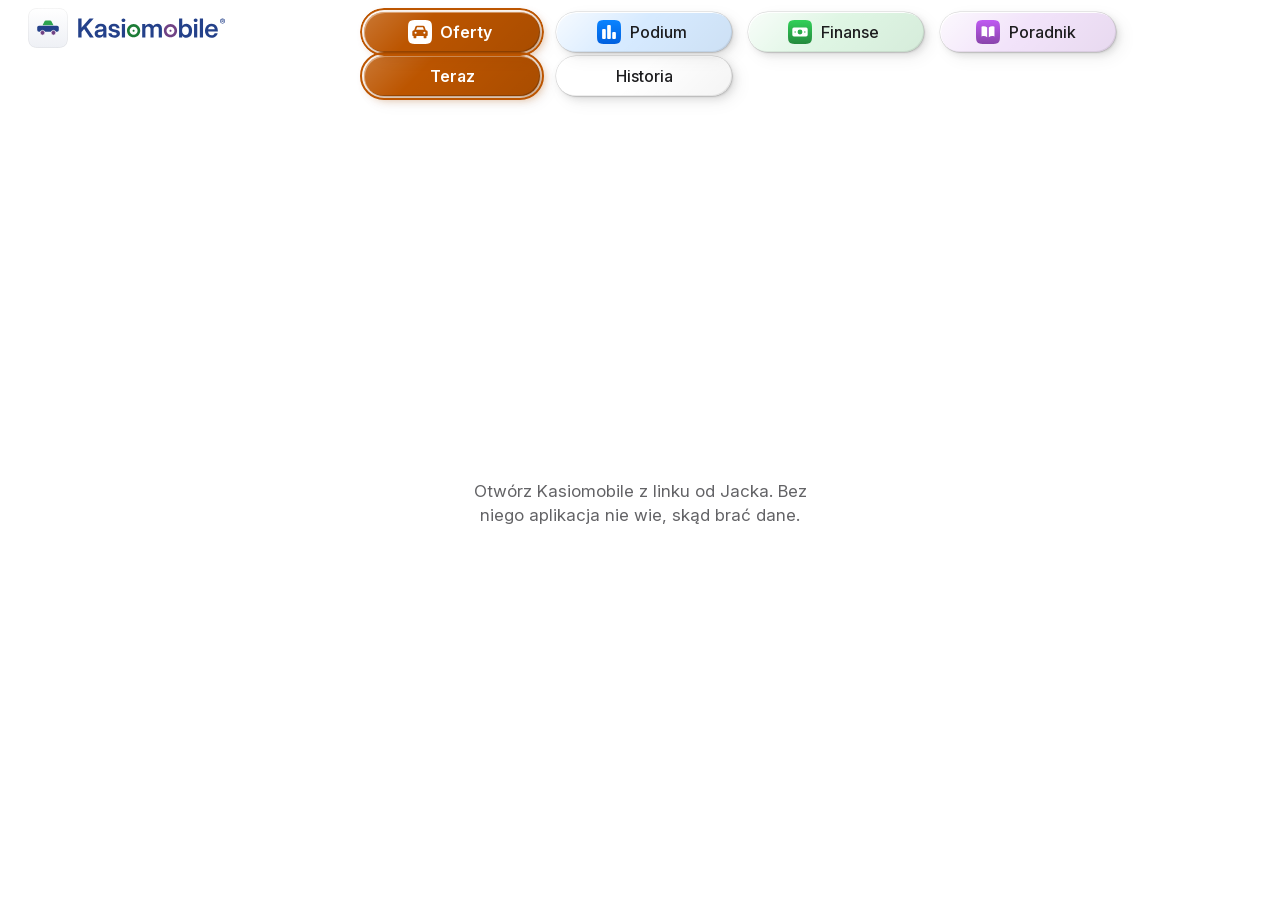
==== aplikacja/index.html @ 723b7c63 "Kasiomobile: mikrofon od stukniecia, wyglad z sieci dla iPhone" ====
<!doctype html>
<html lang="pl">
<head>
<meta charset="utf-8">
<meta name="viewport" content="width=device-width, initial-scale=1, viewport-fit=cover">
<meta name="color-scheme" content="light dark">
<meta name="theme-color" content="#ffffff" media="(prefers-color-scheme: light)">
<meta name="theme-color" content="#000000" media="(prefers-color-scheme: dark)">
<title>Kasiomobile</title>
<link rel="stylesheet" href="styl.css">
<link rel="stylesheet" href="czat.css">
<script src="kanal.js"></script>
<script src="czat.js" defer></script>
<script src="app.js" defer></script>
</head>
<body>
<svg class="wzory" width="0" height="0" aria-hidden="true" focusable="false"><defs><path id="kafel" d="M28 14L28 14.73L28 15.47L28 16.22L28 16.98L28 17.75L27.99 18.55L27.98 19.37L27.95 20.21L27.91 21.09L27.83 21.98L27.7 22.9L27.49 23.8L27.19 24.68L26.76 25.49L26.19 26.19L25.49 26.76L24.68 27.19L23.8 27.49L22.9 27.7L21.98 27.83L21.09 27.91L20.21 27.95L19.37 27.98L18.55 27.99L17.75 28L16.98 28L16.22 28L15.47 28L14.73 28L14 28L13.27 28L12.53 28L11.78 28L11.02 28L10.25 28L9.45 27.99L8.63 27.98L7.79 27.95L6.91 27.91L6.02 27.83L5.1 27.7L4.2 27.49L3.32 27.19L2.51 26.76L1.81 26.19L1.24 25.49L0.81 24.68L0.51 23.8L0.3 22.9L0.17 21.98L0.09 21.09L0.05 20.21L0.02 19.37L0.01 18.55L0 17.75L0 16.98L0 16.22L0 15.47L0 14.73L0 14L0 13.27L0 12.53L0 11.78L0 11.02L0 10.25L0.01 9.45L0.02 8.63L0.05 7.79L0.09 6.91L0.17 6.02L0.3 5.1L0.51 4.2L0.81 3.32L1.24 2.51L1.81 1.81L2.51 1.24L3.32 0.81L4.2 0.51L5.1 0.3L6.02 0.17L6.91 0.09L7.79 0.05L8.63 0.02L9.45 0.01L10.25 0L11.02 0L11.78 0L12.53 0L13.27 0L14 0L14.73 0L15.47 0L16.22 0L16.98 0L17.75 0L18.55 0.01L19.37 0.02L20.21 0.05L21.09 0.09L21.98 0.17L22.9 0.3L23.8 0.51L24.68 0.81L25.49 1.24L26.19 1.81L26.76 2.51L27.19 3.32L27.49 4.2L27.7 5.1L27.83 6.02L27.91 6.91L27.95 7.79L27.98 8.63L27.99 9.45L28 10.25L28 11.02L28 11.78L28 12.53L28 13.27Z"/><linearGradient id="g-ogl" x1="0" y1="0" x2="0" y2="1"><stop offset="0" stop-color="#ff9f0a"/><stop offset="1" stop-color="#e07000"/></linearGradient><linearGradient id="g-kat" x1="0" y1="0" x2="0" y2="1"><stop offset="0" stop-color="#0a84ff"/><stop offset="1" stop-color="#0060df"/></linearGradient><linearGradient id="g-kre" x1="0" y1="0" x2="0" y2="1"><stop offset="0" stop-color="#30d158"/><stop offset="1" stop-color="#248a3d"/></linearGradient><linearGradient id="g-por" x1="0" y1="0" x2="0" y2="1"><stop offset="0" stop-color="#bf5af2"/><stop offset="1" stop-color="#8944ab"/></linearGradient></defs></svg>
<header class="glowa">
  <button type="button" id="logo" class="logo" aria-label="Kasiomobile: te same ogłoszenia na Otomoto" aria-haspopup="menu" aria-expanded="false"><img src="logo.svg" width="40" height="40" alt=""></button>
  <!--napis--><h1><button type="button" id="napis" class="napis-przycisk" aria-label="Kasiomobile: te same wyszukiwania na Otomoto" aria-haspopup="menu" aria-expanded="false"><svg class="napis" viewBox="0 0 11602 1572" role="img" aria-label="Kasiomobile" style="--szer:5.6650;--wys:0.7676"><style>.napis-l{fill:#24418A}.napis-z{fill:#1C7C36}.napis-f{fill:#704285}@media (prefers-color-scheme: dark){.napis-l{fill:#FFFFFF}.napis-z{fill:#30D158}.napis-f{fill:#C495E8}}</style><path class="napis-l" d="M280 1531L16 1531L16 41L280 41L280 760Q338 692 397 625Q455 558 513 490L513 490L909 41L1235 41L662 686L1245 1531L937 1531L484 864L280 1095L280 1531ZM1675 1548L1675 1548Q1517 1548 1413 1469Q1310 1389 1310 1231L1310 1231Q1310 1111 1368 1046Q1427 980 1521 950Q1616 920 1725 909L1725 909Q1872 892 1930 879Q1988 866 1988 812L1988 812L1988 804Q1988 736 1936 693Q1885 650 1795 650L1795 650Q1703 650 1645 693Q1588 736 1583 803L1583 803L1340 803Q1349 646 1471 550Q1593 454 1800 454L1800 454Q2006 454 2122 550Q2238 646 2238 811L2238 811L2238 1531L1990 1531L1990 1382L1986 1382Q1948 1452 1876 1500Q1804 1548 1675 1548ZM1737 1361L1737 1361Q1861 1361 1925 1297Q1989 1232 1989 1140L1989 1140L1989 1026Q1966 1041 1900 1054Q1834 1066 1756 1078L1756 1078Q1675 1090 1615 1124Q1556 1157 1556 1229L1556 1229Q1556 1291 1605 1326Q1654 1361 1737 1361ZM2854 1556L2854 1556Q2661 1556 2532 1466Q2402 1375 2390 1205L2390 1205L2639 1205Q2647 1282 2701 1325Q2755 1367 2850 1367L2850 1367Q2941 1367 2994 1331Q3046 1295 3046 1239L3046 1239Q3046 1191 3007 1162Q2968 1133 2902 1119L2902 1119L2722 1082Q2414 1018 2414 777L2414 777Q2414 631 2530 542Q2646 452 2839 452L2839 452Q3031 452 3152 547Q3272 641 3276 804L3276 804L3039 804Q3037 733 2984 687Q2931 641 2845 641L2845 641Q2762 641 2714 678Q2666 715 2666 769L2666 769Q2666 816 2703 846Q2740 875 2806 890L2806 890L2996 929Q3153 962 3228 1033Q3302 1104 3302 1220L3302 1220Q3302 1323 3245 1399Q3187 1474 3086 1515Q2985 1556 2854 1556ZM3706 1531L3454 1531L3454 475L3706 475L3706 1531ZM3580 318L3580 318Q3515 318 3472 277Q3429 235 3429 174L3429 174Q3429 113 3472 72Q3515 31 3580 31L3580 31Q3644 31 3687 72Q3730 113 3730 174L3730 174Q3730 235 3687 277Q3644 318 3580 318ZM5308 1531L5056 1531L5056 475L5300 475L5300 658Q5348 556 5433 505Q5518 454 5618 454L5618 454Q5725 454 5807 509Q5889 563 5922 654L5922 654Q5964 563 6053 509Q6142 454 6258 454L6258 454Q6408 454 6510 551Q6612 648 6612 834L6612 834L6612 1531L6359 1531L6359 870Q6359 765 6301 717Q6244 668 6163 668L6163 668Q6067 668 6011 728Q5956 788 5956 883L5956 883L5956 1531L5711 1531L5711 858Q5711 772 5657 720Q5603 668 5519 668L5519 668Q5434 668 5371 728Q5308 787 5308 901L5308 901L5308 1531ZM8531 1552L8531 1552Q8427 1552 8343 1507Q8260 1462 8211 1370L8211 1370L8209 1370L8209 1531L7961 1531L7961 41L8213 41L8213 625L8215 625Q8266 538 8348 496Q8430 454 8532 454L8532 454Q8668 454 8770 524Q8873 593 8930 717Q8988 840 8988 1002L8988 1002Q8988 1167 8931 1291Q8875 1414 8772 1483Q8669 1552 8531 1552ZM8472 1341L8472 1341Q8589 1341 8661 1254Q8733 1166 8733 1002L8733 1002Q8733 839 8661 751Q8589 663 8472 663L8472 663Q8348 663 8273 756Q8199 848 8199 1002L8199 1002Q8199 1156 8273 1249Q8348 1341 8472 1341ZM9394 1531L9142 1531L9142 475L9394 475L9394 1531ZM9268 318L9268 318Q9203 318 9160 277Q9117 235 9117 174L9117 174Q9117 113 9160 72Q9203 31 9268 31L9268 31Q9332 31 9375 72Q9418 113 9418 174L9418 174Q9418 235 9375 277Q9332 318 9268 318ZM9598 41L9850 41L9850 1531L9598 1531L9598 41ZM10519 1555L10519 1555Q10361 1555 10245 1484Q10129 1413 10067 1289Q10004 1164 10004 1004L10004 1004Q10004 843 10069 719Q10133 594 10247 523Q10361 451 10509 451L10509 451Q10661 451 10775 521Q10889 591 10952 715Q11015 838 11015 1000L11015 1000L11015 1069L10251 1069Q10256 1198 10327 1277Q10398 1356 10525 1356L10525 1356Q10620 1356 10682 1315Q10744 1273 10766 1205L10766 1205L11002 1205Q10982 1308 10915 1387Q10847 1466 10745 1511Q10643 1555 10519 1555ZM10253 895L10253 895L10773 895Q10761 782 10692 717Q10622 651 10513 651L10513 651Q10403 651 10335 717Q10266 782 10253 895ZM11388 437L11388 437Q11347 437 11311 421Q11275 406 11248 379Q11221 351 11206 316Q11190 280 11190 239L11190 239Q11190 198 11206 162Q11221 126 11248 99Q11275 72 11311 56Q11347 41 11388 41L11388 41Q11429 41 11465 56Q11501 72 11528 99Q11555 126 11571 162Q11586 198 11586 239L11586 239Q11586 280 11571 316Q11555 351 11528 379Q11501 406 11465 421Q11429 437 11388 437ZM11388 389L11388 389Q11430 389 11464 369Q11498 348 11518 314Q11538 280 11538 239L11538 239Q11538 197 11518 163Q11498 129 11464 109Q11430 89 11388 89L11388 89Q11347 89 11313 109Q11279 129 11258 163Q11238 197 11238 239L11238 239Q11238 280 11258 314Q11279 348 11313 369Q11347 389 11388 389ZM11475 330L11430 330L11398 268L11359 268L11359 330L11318 330L11318 147L11411 147Q11422 147 11436 154Q11449 160 11458 173Q11468 186 11468 205L11468 205Q11468 224 11459 238Q11450 251 11438 259L11438 259L11475 330ZM11359 177L11359 238L11396 238Q11404 238 11414 230Q11423 222 11423 205L11423 205Q11423 189 11414 183Q11404 177 11397 177L11397 177L11359 177Z"/><path class="napis-z" fill-rule="evenodd" d="M4902.1,1003C4902.1,1290.7,4668.8,1524,4381.1,1524C4093.3,1524,3860.1,1290.7,3860.1,1003C3860.1,715.3,4093.3,482,4381.1,482C4668.8,482,4902.1,715.3,4902.1,1003ZM4695.4,1003C4695.4,829.4,4554.7,688.6,4381.1,688.6C4207.4,688.6,4066.7,829.4,4066.7,1003C4066.7,1176.6,4207.4,1317.4,4381.1,1317.4C4554.7,1317.4,4695.4,1176.6,4695.4,1003ZM4463.7,1003C4463.7,1048.6,4426.7,1085.7,4381.1,1085.7C4335.4,1085.7,4298.4,1048.6,4298.4,1003C4298.4,957.4,4335.4,920.3,4381.1,920.3C4426.7,920.3,4463.7,957.4,4463.7,1003Z"/><path class="napis-f" fill-rule="evenodd" d="M7807.1,1003C7807.1,1290.7,7573.8,1524,7286.1,1524C6998.4,1524,6765.1,1290.7,6765.1,1003C6765.1,715.3,6998.4,482,7286.1,482C7573.8,482,7807.1,715.3,7807.1,1003ZM7600.5,1003C7600.5,829.4,7459.7,688.6,7286.1,688.6C7112.5,688.6,6971.7,829.4,6971.7,1003C6971.7,1176.6,7112.5,1317.4,7286.1,1317.4C7459.7,1317.4,7600.5,1176.6,7600.5,1003ZM7368.7,1003C7368.7,1048.6,7331.7,1085.7,7286.1,1085.7C7240.4,1085.7,7203.4,1048.6,7203.4,1003C7203.4,957.4,7240.4,920.3,7286.1,920.3C7331.7,920.3,7368.7,957.4,7368.7,1003Z"/></svg></button></h1><!--/napis-->
  <button type="button" id="czat-otworz" class="czat-ikonka czat-otworz" aria-label="Zapytaj asystenta" aria-haspopup="dialog"><svg width="22" height="22" viewBox="0 0 24 24" fill="currentColor" aria-hidden="true"><path d="M10.25 2.38Q11.65 8.73 18 10.13Q11.65 11.52 10.25 17.88Q8.86 11.52 2.5 10.13Q8.86 8.73 10.25 2.38ZM18 14.63Q18.63 17.5 21.5 18.13Q18.63 18.76 18 21.63Q17.37 18.76 14.5 18.13Q17.37 17.5 18 14.63ZM18.5 2.8Q18.9 4.6 20.7 5Q18.9 5.4 18.5 7.2Q18.1 5.4 16.3 5Q18.1 4.6 18.5 2.8Z"/></svg></button>
</header>
<main>
  <section id="katalog" class="widok" role="tabpanel" aria-labelledby="seg-katalog">
    <div class="ramki">
      <div class="podwidok" data-p="teraz">
        <iframe id="ramka-katalogu" title="Oferty z Otomoto" hidden></iframe>
        <div id="pusty-katalog" class="pusto" hidden><p class="pusto-tekst"></p></div>
      </div>
      <div class="podwidok" data-p="historia" hidden>
        <iframe id="ramka-historii" title="Historia ogłoszeń" hidden></iframe>
        <div id="pusty-historia" class="pusto" hidden><p class="pusto-tekst"></p></div>
      </div>
    </div>
  </section>
  <section id="modele" class="widok" role="tabpanel" aria-labelledby="seg-modele" hidden>
    <div class="ramki">
      <div class="podwidok" data-p="podium">
        <iframe id="ramka-modeli" title="Podium: najlepsze modele w Waszej cenie" hidden></iframe>
        <div id="pusty-modele" class="pusto" hidden><p class="pusto-tekst"></p></div>
      </div>
      <div class="podwidok" data-p="atlas" hidden>
        <iframe id="ramka-atlasu" title="Atlas wszystkich aut: marki i modele" hidden></iframe>
        <div id="pusty-atlas" class="pusto" hidden><p class="pusto-tekst"></p></div>
      </div>
    </div>
  </section>
  <section id="kredyt" class="widok" role="tabpanel" aria-labelledby="seg-kredyt" hidden>
    <div class="ramki">
      <div class="podwidok" data-p="finanse">
        <iframe id="ramka-kredytu" title="Finanse: leasing i kredyt na auto" hidden></iframe>
        <div id="pusty-kredyt" class="pusto" hidden><p class="pusto-tekst"></p></div>
      </div>
    </div>
  </section>
  <section id="poradnik" class="widok" role="tabpanel" aria-labelledby="seg-poradnik" hidden>
    <iframe id="ramka-poradnika" title="Poradnik: jak kupić używane auto" hidden></iframe>
    <div id="pusty-poradnik" class="pusto" hidden><p class="pusto-tekst"></p></div>
  </section>
</main>
<div class="dol">
  <div class="podkarty">
    <div class="podwidoki" role="radiogroup" aria-label="Oferty" data-z="katalog" style="--pastel:#ffeed6;--pastel-c:#5c4118" data-odcien="35"><button type="button" role="radio" aria-checked="true" data-p="teraz"><span class="nazwa" data-nazwa="Teraz"><span>Teraz</span></span></button><button type="button" role="radio" aria-checked="false" tabindex="-1" data-p="historia"><span class="nazwa" data-nazwa="Historia"><span>Historia</span></span></button></div>
    <div class="podwidoki" role="radiogroup" aria-label="Podium" data-z="modele" style="--pastel:#d6eaff;--pastel-c:#17395d" data-odcien="211" hidden><button type="button" role="radio" aria-checked="true" data-p="podium"><span class="nazwa" data-nazwa="Podium"><span>Podium</span></span> <span class="skad nazwa" data-nazwa="Otomoto"><span>Otomoto</span></span></button><button type="button" role="radio" aria-checked="false" tabindex="-1" data-p="modele"><span class="nazwa" data-nazwa="Modele"><span>Modele</span></span> <span class="skad nazwa" data-nazwa="Otomoto"><span>Otomoto</span></span></button><button type="button" role="radio" aria-checked="false" tabindex="-1" data-p="marki"><span class="nazwa" data-nazwa="Wszystkie"><span>Wszystkie</span></span> <span class="skad nazwa" data-nazwa="Marki"><span>Marki</span></span></button></div>
    <div class="podwidoki" role="radiogroup" aria-label="Finanse" data-z="kredyt" style="--pastel:#dff6e4;--pastel-c:#224f2e" data-odcien="135" hidden><button type="button" role="radio" aria-checked="true" data-p="leasing"><span class="nazwa" data-nazwa="Leasing"><span>Leasing</span></span></button><button type="button" role="radio" aria-checked="false" tabindex="-1" data-p="kredyt"><span class="nazwa" data-nazwa="Kredyt"><span>Kredyt</span></span></button></div>
    <div class="podwidoki" role="radiogroup" aria-label="Poradnik" data-z="poradnik" style="--pastel:#f2e3fa;--pastel-c:#4a2d59" data-odcien="282" hidden><button type="button" role="radio" aria-checked="true" data-p="skrot"><span class="nazwa" data-nazwa="Skrót"><span>Skrót</span></span></button><button type="button" role="radio" aria-checked="false" tabindex="-1" data-p="calosc"><span class="nazwa" data-nazwa="Całość"><span>Całość</span></span></button></div>
  </div>
  <div class="karty" role="tablist" aria-label="Zakładki">
    <button type="button" role="tab" id="seg-katalog" aria-controls="katalog" aria-selected="true" style="--pastel:#ffeed6;--pastel-c:#5c4118" data-odcien="35"><svg class="znak" viewBox="0 0 28 28" aria-hidden="true" focusable="false"><use href="#kafel" fill="url(#g-ogl)"/><path fill="#fff" fill-rule="evenodd" transform="matrix(0.944 0 0 0.944 2.67 2.44)" d="M8.2 4.5h7.6c.9 0 1.6.5 1.9 1.3L19.2 10H19.6A1.9 1.9 0 0 1 21.5 11.9V16.4a.9.9 0 0 1-.9.9H20v1.6a1.1 1.1 0 0 1-1.1 1.1h-1.3a1.1 1.1 0 0 1-1.1-1.1V17.3H7.5v1.6a1.1 1.1 0 0 1-1.1 1.1H5.1A1.1 1.1 0 0 1 4 18.9V17.3h-.6a.9.9 0 0 1-.9-.9V11.9A1.9 1.9 0 0 1 4.4 10h.4L6.3 5.8c.3-.8 1-1.3 1.9-1.3zM8.4 6.4 7.2 9.6h9.6l-1.2-3.2zM5.3 13.2a1.3 1.3 0 1 0 2.6 0a1.3 1.3 0 1 0 -2.6 0zM16.1 13.2a1.3 1.3 0 1 0 2.6 0a1.3 1.3 0 1 0 -2.6 0z"/></svg><span class="nazwa" data-nazwa="Oferty"><span>Oferty</span></span></button>
    <button type="button" role="tab" id="seg-modele" aria-controls="modele" aria-selected="false" tabindex="-1" style="--pastel:#d6eaff;--pastel-c:#17395d" data-odcien="211"><svg class="znak" viewBox="0 0 28 28" aria-hidden="true" focusable="false"><use href="#kafel" fill="url(#g-kat)"/><path fill="#fff" fill-rule="evenodd" transform="matrix(0.944 0 0 0.944 2.67 2.67)" d="M4.7 8.4h2.1a1.2 1.2 0 0 1 1.2 1.2v9.7a1.2 1.2 0 0 1-1.2 1.2h-2.1a1.2 1.2 0 0 1-1.2-1.2v-9.7a1.2 1.2 0 0 1 1.2-1.2zM10.95 3.5h2.1a1.2 1.2 0 0 1 1.2 1.2v14.6a1.2 1.2 0 0 1-1.2 1.2h-2.1a1.2 1.2 0 0 1-1.2-1.2v-14.6a1.2 1.2 0 0 1 1.2-1.2zM17.2 12h2.1a1.2 1.2 0 0 1 1.2 1.2v6.1a1.2 1.2 0 0 1-1.2 1.2h-2.1a1.2 1.2 0 0 1-1.2-1.2v-6.1a1.2 1.2 0 0 1 1.2-1.2z"/></svg><span class="nazwa" data-nazwa="Podium"><span>Podium</span></span></button>
    <button type="button" role="tab" id="seg-kredyt" aria-controls="kredyt" aria-selected="false" tabindex="-1" style="--pastel:#dff6e4;--pastel-c:#224f2e" data-odcien="135"><svg class="znak" viewBox="0 0 28 28" aria-hidden="true" focusable="false"><use href="#kafel" fill="url(#g-kre)"/><path fill="#fff" fill-rule="evenodd" transform="matrix(0.944 0 0 0.944 2.67 2.67)" d="M4.5 6.5h15a2 2 0 0 1 2 2v7a2 2 0 0 1-2 2h-15a2 2 0 0 1-2-2v-7a2 2 0 0 1 2-2zM9 12a3 3 0 1 0 6 0a3 3 0 1 0 -6 0zM5.1 12a0.9 0.9 0 1 0 1.8 0a0.9 0.9 0 1 0 -1.8 0zM17.1 12a0.9 0.9 0 1 0 1.8 0a0.9 0.9 0 1 0 -1.8 0z"/></svg><span class="nazwa" data-nazwa="Finanse"><span>Finanse</span></span></button>
    <button type="button" role="tab" id="seg-poradnik" aria-controls="poradnik" aria-selected="false" tabindex="-1" style="--pastel:#f2e3fa;--pastel-c:#4a2d59" data-odcien="282"><svg class="znak" viewBox="0 0 28 28" aria-hidden="true" focusable="false"><use href="#kafel" fill="url(#g-por)"/><path fill="#fff" fill-rule="evenodd" transform="matrix(0.944 0 0 0.944 2.67 2.67)" d="M4 5.5c2.6-.9 5-.6 7 .9v12.1c-2-1.5-4.4-1.8-7-.9zM13 6.4c2-1.5 4.4-1.8 7-.9v12.1c-2.6-.9-5-.6-7 .9z"/></svg><span class="nazwa" data-nazwa="Poradnik"><span>Poradnik</span></span></button>
  </div>
  <div class="cofnij-zakladki" hidden><button type="button" id="cofnij-zakladki" class="pigulka" aria-label="Cofnij przestawienie zakładek"><svg viewBox="0 0 24 24" width="20" height="20" aria-hidden="true" focusable="false"><path d="M9.75 4.75 5.25 9.25l4.5 4.5M5.75 9.25h8a5 5 0 0 1 0 10h-2.5" fill="none" stroke="currentColor" stroke-width="2" stroke-linecap="round" stroke-linejoin="round"/></svg><span>Cofnij</span></button></div>
</div>
</body>
</html>
---- aplikacja/styl.css ----
/* Kasiomobile na iPhone'a i w przeglądarce (do 18.10.2026 „Auta”). Ten sam układ co aplikacja na Androidzie.
   Od 19.10.2026 nagłówek to jeden rząd: logo Kasi, napis „Kasiomobile®”, asystent i Odśwież jako białe kółka. Cztery zakładki
   z kolorowymi ikonami stoją na dole, jak pasek kart w iOS (Jacek: „brakuje nam … kolorków na tych menu … oczywiste i eleganckie,
   typu Apple Store”). Na szerokim ekranie zakładki stoją pod nagłówkiem, a od 1100 px w nagłówku, na środku.
   Napis (nr 20 „Dwa koła”, krzywe z zrob-napis-w-aplikacji.js) ma 26 px, mniej na wąskim telefonie. Tekst 17, 15 i 13 px,
   odstępy z wielokrotności 4 px, cele dotyku co najmniej 48 px. Kolory to role w jednym miejscu, motyw idzie za systemem,
   ciemny to czerń. Kontrast par liczy test.js na kolorach, które naprawdę widać. */
:root {
  color-scheme: light dark;
  --tlo: #ffffff;
  /* Tło ramki z zakładką ma kolor samych stron (biel, w ciemnym czerń), więc przy prawej krawędzi nie stoi szary pasek. */
  --strona: #ffffff;
  --tekst: #1d1d1f;
  /* Drugi plan #636366 (od 26.10.2026): 5,99:1 na bieli, 5,5:1 na #f5f5f7. */
  --tekst2: #636366;
  --akcent: #0071e3;
  /* Napis w akcencie: #0066cc ma 5,6:1 na bieli. */
  --akcent-tekst: #0066cc;
  /* Białe kółka i pigułki: włosek, jasna krawędź u góry i miękki cień w dwóch warstwach (wzorzec THIS IS THE WAY, „Głębia”). */
  --przycisk: #ffffff;
  --wlos: rgba(0, 0, 0, .12);
  --blysk: rgba(255, 255, 255, .7);
  --cien: rgba(0, 0, 0, .12);
  --cien-mocny: rgba(0, 0, 0, .18);
  /* Napis obok logo (40 px) i asystenta (48 px), odstępów i marginesów siatki: szerokość ekranu minus 110 px i dwa marginesy,
     a napis ma 5,67 swojej wielkości szerokości. */
  --napis: clamp(14px, calc((100vw - 2 * var(--km-bok) - 110px) / 5.67), 26px);
  --zwykly: 17px;
  --maly: 15px;
  --bok: 16px;
  --lewo: calc(env(safe-area-inset-left) + var(--bok));
  --prawo: calc(env(safe-area-inset-right) + var(--bok));
  /* Siatka aplikacji (od 24.10.2026, Jacek: „not aligned to kolumnes below them”, „EVERY FUCKIN WHERE”): ta sama co w Ogłoszeniach,
     czyli w katalogu Skanera: margines clamp(…, 3vw, 28px), treść najwyżej 1624 px na środku, od 1100 px kolumna filtrów 312 px
     i 24 px przerwy (--km-kolumna; Skaner ma 26 px, a odstępy idą ze skali 4 i 8 px). Strony w zakładkach dostają ją przy wczytaniu (app.js, „siatka”), więc logo, zakładki i kółka
     stoją nad krawędziami treści na każdej zakładce i przy każdej szerokości. --km-pasek to pasek przewijania w ramkach (mierzy go
     app.js; na telefonie i Macu 0, bo pływa nad treścią). --km-x0 i --km-x1 to odległość treści od lewej i prawej krawędzi okna. */
  --km-bok: clamp(16px, 3vw, 28px);
  --km-pasek: 0px;
  --km-tresc: 1624px;
  --km-kolumna: 336px;
  --km-lewo: calc(env(safe-area-inset-left) + var(--km-bok));
  --km-prawo: calc(env(safe-area-inset-right) + var(--km-bok));
  --km-margines: max(0px, calc((100vw - var(--km-pasek) - var(--km-tresc) - var(--km-lewo) - var(--km-prawo)) / 2));
  --km-x0: calc(var(--km-margines) + var(--km-lewo));
  --km-x1: calc(var(--km-margines) + var(--km-prawo) + var(--km-pasek));
  /* Wcięcie u góry ekranu (wycięcie aparatu albo czujników): na iPhonie i w przeglądarce z env(), a na Androidzie, gdzie strona
     sięga pod pas przy aparacie, wpisuje je MainActivity.java (podajGore). Nagłówek stoi na środku tego pasa razem ze swoim rzędem. */
  --km-gora: env(safe-area-inset-top, 0px);
  /* Siatka na telefonie (od 25.10.2026): 12 kolumn między brzegami treści i jedna rynna 8 px, ta sama między zakładkami, pigułkami
     i ich rzędami, do tego jeden promień rogów (Jacek: „wszystko musi być równane do gridu … Kątki wszystkie też powinny być fajne”;
     reguła siatka-wszedzie: na telefonie 8 px). Do wieczora 25.10.2026 rynna miała 12 px, a 8 px tylko poniżej 380 px. Szeroki ekran
     (od 760 px) ma swoje 16 px. */
  --km-rynna: 8px;
  --km-rog: 18px;
  /* Przyciski jak przyciski (od 26.10.2026; Jacek: „wybraliśmy … czwarte … takie mają być wszędzie. Koniec. Kropka”, „Słońce świecące
     … z lewego górnego narożnika … pod 45 stopni … I takie drop shadow … szkło z iOS 26, reaktywność … Butony to są butony”): wariant 4
     „Szkło z iOS 26” ze strony „Przyciski jak przyciski - propozycje” (projekt 15), oświetlony z lewego górnego rogu pod 45°: blask
     i jasny brzeg z lewej u góry, ciemniejszy brzeg z prawej u dołu i cień rzucony w prawo w dół, w trzech warstwach. Wciśnięty rośnie
     o 3% i rozświetla się od miejsca dotyku, puszczony wraca sprężyście. Te same liczby mają strony w zakładkach (SW w app.js) i okno
     na komputerze. Do 26.10.2026 światło szło z góry, a wciśnięty przycisk zapadał się w cień. Napis na barwie wybranej zakładki jest
     biały w jasnym motywie i czarny w ciemnym. */
  --g3d: linear-gradient(135deg, rgba(255, 255, 255, .8), rgba(255, 255, 255, 0) 46%, rgba(0, 0, 0, .045));
  --g3d-barwa: linear-gradient(135deg, rgba(255, 255, 255, .2), rgba(255, 255, 255, 0) 34%, rgba(0, 0, 0, .1));
  --c3d: inset 1px 1px 0 rgba(255, 255, 255, .95), inset -1px -1px 0 rgba(0, 0, 0, .07), 0 0 0 .5px rgba(0, 0, 0, .16), 1px 1px 2px rgba(0, 0, 0, .12), 3px 3px 8px rgba(0, 0, 0, .1), 6px 6px 18px rgba(0, 0, 0, .06);
  --blik: rgba(255, 255, 255, .95);
  --plama-wcisk: rgba(255, 255, 255, .5);
  --na-barwie: #ffffff;
  /* Odstęp pod nawigacją na telefonie: zwykły (jak logo od góry ekranu) i najmniejszy, do którego da się ją przenieść (app.js). */
  --km-dol-baza: max(calc(var(--km-gora) / 2 + 12px), calc(env(safe-area-inset-bottom) - 10px));
  --km-dol-min: max(4px, calc(env(safe-area-inset-bottom) - 10px));
}
@media (prefers-color-scheme: dark) {
  :root {
    --tlo: #000000;
    --strona: #000000;
    --tekst: #ffffff;
    --tekst2: #c0bfbc;
    --akcent: #409cff;
    --akcent-tekst: #409cff;
    --przycisk: #2c2c2e;
    --wlos: rgba(255, 255, 255, .16);
    --blysk: rgba(255, 255, 255, 0);
    --cien: rgba(0, 0, 0, 0);
    --cien-mocny: rgba(0, 0, 0, 0);
    --g3d: linear-gradient(135deg, rgba(255, 255, 255, .17), rgba(255, 255, 255, 0) 50%);
    --g3d-barwa: linear-gradient(135deg, rgba(255, 255, 255, .22), rgba(255, 255, 255, 0) 34%, rgba(0, 0, 0, .12));
    --c3d: inset 1px 1px 0 rgba(255, 255, 255, .24), inset -1px -1px 0 rgba(0, 0, 0, .45), 0 0 0 .5px rgba(255, 255, 255, .2);
    --blik: rgba(255, 255, 255, .4);
    --plama-wcisk: rgba(255, 255, 255, .22);
    --na-barwie: #000000;
  }
}
/* Krój Inter 4.1, ten sam co w stronach z komputera, więc cała aplikacja ma jeden krój. Copyright (c) 2016 The Inter Project
   Authors, SIL Open Font License 1.1, licencja w pliku obok. Przycięty do łaciny z polskimi znakami, wagi 400–700. */
@font-face { font-family: "Inter"; src: url("inter.woff2") format("woff2"); font-weight: 400 700; font-style: normal; font-display: swap; }
* { box-sizing: border-box; }
html, body { margin: 0; height: 100%; overflow: hidden; overscroll-behavior: none; }
body {
  display: flex;
  flex-direction: column;
  background: var(--tlo);
  color: var(--tekst);
  font: 400 var(--zwykly)/1.4 "Inter", -apple-system, BlinkMacSystemFont, "Segoe UI", system-ui, sans-serif;
  -webkit-text-size-adjust: 100%;
  -webkit-tap-highlight-color: transparent;
  touch-action: manipulation;
}
button { font: inherit; color: inherit; cursor: pointer; }
:focus-visible { outline: 2px solid var(--akcent); outline-offset: 2px; }
[hidden] { display: none !important; }
/* Tekst tylko dla czytnika ekranu (na przykład nowe miejsce przestawionej zakładki). */
.ukryte { position: absolute; width: 1px; height: 1px; overflow: hidden; clip-path: inset(50%); white-space: nowrap; }
/* Kształt kafelka ikon i gradienty: raz, dla wszystkich zakładek. Nie display: none, bo wtedy przeglądarki gubią gradienty. */
.wzory { position: absolute; width: 0; height: 0; overflow: hidden; }

/* Nagłówek w jednym rzędzie, w siatce aplikacji: logo stoi nad lewą krawędzią treści, kółko asystenta nad prawą. Z prawej 4 px
   mniej: kółko 40 px stoi w polu 48 px (czat.css, .czat-ikonka i .czat-otworz). Godziny skanu i ściągi nie ma (Jacek, 24.10.2026,
   wieczorem: „nie potrzebujemy wiedzieć, kiedy został update'owany”, „tak prosto, że nie będzie potrzeba ściągi”). Rząd stoi na
   środku szarego pola razem z pasem przy wycięciu ekranu (Jacek: „On jest niżej trochę. Ja bym wolał, żeby na środku”): połowa
   wcięcia nad nim. Pod nim od 26.10.2026 tylko 8 px (Jacek: nagłówek „niepotrzebnie jest takie długie … Amatorsko to wygląda”): razem
   z odstępem strony logo stoi na środku między górą ekranu a pierwszą rzeczą w treści, a całe to pole ma jeden odcień. */
.glowa {
  flex: none;
  display: flex;
  align-items: center;
  gap: 8px;
  padding: calc(var(--km-gora) / 2 + 8px) calc(var(--km-x1) - 4px) 8px var(--km-x0);
}
/* Miarki siatki dla app.js: szerokość cienkiego paska przewijania i marginesy w pikselach, razem z wcięciami ekranu. */
.siatka-pasek { position: absolute; visibility: hidden; width: 100px; height: 40px; overflow: scroll; scrollbar-width: thin; }
.siatka-sonda { position: absolute; visibility: hidden; height: 0; padding: 0 var(--km-prawo) 0 var(--km-lewo); }
/* Logo nr 9 dla Kasi w kafelku jak ikona na ekranie głównym (logo.svg robi zrob-logo-w-aplikacji.js). Od 22.10.2026 to też
   przycisk: od 25.10.2026 stuknięcie otwiera to samo menu Otomoto co napis (app.js, „napis”), a do 24.10.2026 otwierało poradnik. Wygląda dalej jak logo; pole dotyku ma 48 px,
   a ujemny margines trzyma układ nagłówka taki, jak przy samym obrazku 40 px. */
.logo { position: relative; flex: none; display: grid; place-items: center; width: 48px; height: 48px; margin: -4px; padding: 0; border: 0; border-radius: 14px; background: none; }
.logo img { display: block; width: 40px; height: 40px; transition: transform 120ms ease, filter 400ms ease; }
/* Niespodzianka (od 26.10.2026, Jacek: „kolory trochę zmieni … w obu przypadkach … efekt dźwiękowy, ale może subtelne”): w kolorowym trybie
   barwy logo przesuwają się o 28°, a przy każdym przełączeniu logo podskakuje raz (app.js, „Niespodzianka”, razem z cichym dźwiękiem). */
body.kolorowo .logo img { filter: hue-rotate(28deg) saturate(1.3); }
.logo.niespodzianka img { animation: niespodzianka 420ms cubic-bezier(.3, 1.7, .5, 1); }
@keyframes niespodzianka { 40% { transform: scale(1.14) rotate(-6deg); } }
.logo:active img { transform: scale(.94); }
h1 { flex: 1; min-width: 0; display: flex; align-items: center; margin: 0 0 0 2px; }
/* Napis to krzywe w wielkości --napis; kolory ma w sobie, za motywem systemu. */
h1 .napis { display: block; flex: none; width: calc(var(--napis) * var(--szer)); height: calc(var(--napis) * var(--wys)); max-width: 100%; }
/* Napis to też przycisk (od 22.10.2026): stuknięcie pokazuje te same wyszukiwania na Otomoto (app.js, „napis”). Wygląda dalej jak
   napis. Pole dotyku ma 48 px wysokości, a ujemny margines trzyma układ nagłówka taki, jak przy samym napisie. */
h1 .napis-przycisk { display: flex; align-items: center; min-width: 0; max-width: 100%; height: 48px; margin: -14px 0; padding: 0; border: 0; border-radius: 12px; background: none; }
h1 .napis-przycisk .napis { transition: transform 120ms ease; }
h1 .napis-przycisk:active .napis { transform: scale(.97); }
main { flex: 1; min-height: 0; position: relative; }
/* Zakładka: pigułki u góry (w Ogłoszeniach i w Katalagu) i pod nimi strona z komputera na całą resztę ekranu. Strony pod pigułkami
   leżą jedna na drugiej, widać tę wybraną. */
.widok { position: absolute; inset: 0; display: flex; flex-direction: column; }
.ramki { position: relative; flex: 1; min-height: 0; }
.podwidok { position: absolute; inset: 0; }
.widok iframe { position: absolute; inset: 0; width: 100%; height: 100%; border: 0; background: var(--strona); }
.pusto {
  position: absolute;
  inset: 0;
  display: flex;
  flex-direction: column;
  align-items: center;
  justify-content: center;
  gap: 16px;
  margin: 0;
  padding: 24px var(--prawo) 24px var(--lewo);
  color: var(--tekst2);
  text-align: center;
}
.pusto p { max-width: 26em; margin: 0; text-wrap: balance; }
/* Pigułka: białe tło, napis w akcencie, głębia jak kółka w nagłówku (reguła przyciski-zawsze-jak-przyciski). */
.pigulka {
  display: inline-flex;
  align-items: center;
  justify-content: center;
  min-height: 48px;
  padding: 0 20px;
  border: 0;
  border-radius: 24px;
  background: var(--przycisk);
  color: var(--akcent-tekst);
  font-size: var(--maly);
  font-weight: 600;
  box-shadow: inset 0 .5px 0 var(--blysk), 0 0 0 .5px var(--wlos), 0 1px 2px var(--cien), 0 2px 6px var(--cien);
  transition: transform 120ms ease, box-shadow 120ms ease;
}
.pigulka:active { transform: scale(.96); }

/* Pasek zakładek (od 19.10.2026): cztery osobne przyciski, ikona nad nazwą (Jacek przez Czytadło: „Rozdzielić, poproszę”; reguła
   przyciski-zawsze-jak-przyciski, „Rząd przycisków”), od 25.10.2026 wieczorem przyciski 3D w barwach zakładek (część „Barwy zakładek”
   niżej). Każda zakładka jest co najmniej tak szeroka jak jej pogrubiona nazwa, więc wybór niczego nie przesuwa, a pod kursorem jasna
   plama szkła idzie za myszą i nic się nie rusza (Jacek, 20.10.2026: „literki się trochę przesuwają”). Od dolnej krawędzi ekranu pas
   stoi tak daleko, jak logo od górnej (Jacek, 24.10.2026: „przynajmniej tak od krawędzi ekranu, tak bufor jest u góry”): połowa górnego
   wcięcia i 12 px (--km-dol-baza). Na iPhonie to więcej niż wskaźnik ekranu głównego, a bez wcięć (przeglądarka) zostaje 12 px. */
.dol {
  flex: none;
  position: relative;
  z-index: 2;
  padding: 8px var(--km-x1) var(--km-dol-baza) var(--km-x0);
  background-color: var(--tlo-pasa);
  box-shadow: inset 0 .5px 0 var(--wlos);
  transition: background-color 200ms ease;
}
.karty { position: relative; display: flex; gap: var(--km-rynna); }
.karty [role="tab"] {
  flex: 1 1 0;
  min-width: 0;
  position: relative;
  isolation: isolate;
  display: flex;
  flex-direction: column;
  align-items: center;
  justify-content: center;
  /* 5 px między ikoną a nazwą: przy 6 px wybrana zakładka stała przy 1,5× o 0,6 px ekranu od środka (pomiar na zrzutach). */
  gap: 5px;
  height: 56px;
  padding: 0 4px;
  border: 0;
  border-radius: var(--km-rog);
  background-color: var(--pastel);
  background-image: var(--g3d);
  color: var(--tekst);
  font-size: clamp(12px, 3.4vw, 13px);
  font-weight: 500;
  white-space: nowrap;
  box-shadow: var(--c3d);
  /* Przestawianie: zakładkę ciągnie się palcem albo myszą (app.js). Bez touch-action: none przeglądarka wzięłaby ruch palca
     za przewijanie i przerwała ciągnięcie. Bez zaznaczania tekstu i menu iOS. */
  touch-action: none;
  -webkit-user-select: none;
  user-select: none;
  -webkit-touch-callout: none;
  transition: transform 120ms ease, box-shadow 160ms ease, background-color 160ms ease;
}
/* Nazwa i jej pogrubiona kopia w jednej komórce (szerokość grubszej), przycięte do wersalików, więc ikona z nazwą stoją na środku. */
.karty .nazwa { display: inline-grid; }
.karty .nazwa > span, .karty .nazwa::after { grid-area: 1 / 1; white-space: nowrap; text-box: trim-both cap alphabetic; }
.karty .nazwa::after { content: attr(data-nazwa); font-weight: 600; visibility: hidden; }
.karty [role="tab"]:focus-visible { outline: 2px solid var(--akcent); outline-offset: 6px; }
.znak { flex: none; display: block; width: 28px; height: 28px; }
/* Szkło pod kursorem i pod palcem (wariant 4): pod kursorem błysk światła idzie za myszą po górnej krawędzi, a wciśnięta zakładka
   rozświetla się od miejsca dotyku, między tłem a ikoną z nazwą (app.js podaje --mx i --my). Pigułki mają to samo. */
.karty [role="tab"]::after {
  content: ""; position: absolute; inset: 0; z-index: -1; border-radius: inherit; pointer-events: none; opacity: 0; transition: opacity 160ms ease;
  background: radial-gradient(56px 14px at var(--mx, 50%) 0, var(--blik), rgba(255, 255, 255, 0));
}
@media (hover: hover) { .karty [role="tab"]:hover::after { opacity: 1; } }
.karty [role="tab"]:active::after { opacity: 1; transition-duration: 50ms; background: radial-gradient(circle 80px at var(--mx, 50%) var(--my, 50%), var(--plama-wcisk), rgba(255, 255, 255, 0) 75%); }
/* Ciągnięta zakładka unosi się nad resztą i jedzie pod palcem (przesunięcie i powiększenie o 6% daje app.js), a reszta robi jej miejsce. */
.karty [role="tab"].ciagniety { z-index: 2; cursor: grabbing; box-shadow: 0 0 0 1px var(--barwa), 0 6px 16px var(--cien-mocny); }
/* „Cofnij” po przestawieniu zakładki, pigułki albo nawigacji (reguła cofnij-i-ponow: na telefonie nie ma Ctrl+Z). Od 26.10.2026
   wieczorem (Jacek: „musi troszkę wolniej … w innym kolorze … w miejscu, gdzie nic się nie dzieje … musi być widoczna … nie intruzywna.
   Teraz jest szary na szary … Ten sam pomysł … fajnie to znika, ale jak szkło … Delikatniej”): błękitne szkło z niebieskim napisem
   i strzałką, jak kółko asystenta, zamiast szarego na szarym. Stoi na środku, 12 px nad nawigacją: tam, gdzie przed chwilą był palec,
   i tam, gdzie „Cofnij” stawiają Apple i Material. Pod nim leży miękka poświata w kolorze tła (welon), więc nad zdjęciami i kartami robi
   się w tym miejscu spokojnie, jak pod pływającymi przyciskami w iOS 26. Ruch to szkło, które się skrapla i paruje: 0,4 s wpływa z mgiełki,
   do 2,4 s stoi całe (chwila na „ojej” i na stuknięcie), do 4,2 s szkło przejaśnia się, a welon znika, więc pod spodem widać treść,
   a do 6 s napis paruje w górę. Do końca da się w niego stuknąć, a pod kursorem i z fokusem z klawiatury stoi cały. Kontrast (skrypt):
   napis #0058b9 na #e3effd 5,8:1, strzałka #0071e3 4,0:1; w ciemnym #66b0ff na #10263f 6,7:1 i #409cff 5,4:1. */
.cofnij-zakladki { position: absolute; left: 0; right: 0; bottom: 100%; display: flex; justify-content: center; padding-bottom: 12px; pointer-events: none; }
.cofnij-zakladki::before { content: ""; position: absolute; left: 50%; bottom: 0; width: 300px; height: 72px; margin-left: -150px; opacity: 0; pointer-events: none;
  background: radial-gradient(closest-side, color-mix(in srgb, var(--tlo-pasa, var(--tlo)) 78%, transparent) 40%, transparent); }
.cofnij-zakladki .pigulka {
  --c-tlo: rgba(227, 239, 253, .94); --c-tlo-jasne: rgba(227, 239, 253, .3);
  --c-cien: inset 1px 1px 0 rgba(255, 255, 255, .9), 0 0 0 1px rgba(0, 113, 227, .26), 0 2px 8px rgba(0, 72, 160, .14), 0 10px 28px rgba(0, 72, 160, .16);
  --c-cien-lekki: inset 1px 1px 0 rgba(255, 255, 255, 0), 0 0 0 1px rgba(0, 113, 227, .2), 0 2px 8px rgba(0, 72, 160, 0), 0 10px 28px rgba(0, 72, 160, 0);
  --c-cien-zero: inset 1px 1px 0 rgba(255, 255, 255, 0), 0 0 0 1px rgba(0, 113, 227, 0), 0 2px 8px rgba(0, 72, 160, 0), 0 10px 28px rgba(0, 72, 160, 0);
  --c-cien-kursor: inset 1px 1px 0 rgba(255, 255, 255, .9), 0 0 0 1px #0071e3, 0 2px 8px rgba(0, 72, 160, .14), 0 10px 28px rgba(0, 72, 160, .16);
  position: relative; z-index: 1; gap: 8px; padding: 0 20px 0 16px; pointer-events: auto; color: #0058b9;
  background-color: var(--c-tlo); -webkit-backdrop-filter: blur(16px) saturate(1.6); backdrop-filter: blur(16px) saturate(1.6); box-shadow: var(--c-cien);
}
.cofnij-zakladki .pigulka > * { pointer-events: none; }
.cofnij-zakladki .pigulka > svg { flex: none; color: #0071e3; }
@media (prefers-color-scheme: dark) {
  .cofnij-zakladki .pigulka {
    --c-tlo: rgba(16, 38, 63, .94); --c-tlo-jasne: rgba(16, 38, 63, .3);
    --c-cien: inset 1px 1px 0 rgba(255, 255, 255, .2), 0 0 0 1px rgba(64, 156, 255, .38), 0 2px 8px rgba(0, 0, 0, 0), 0 10px 28px rgba(0, 0, 0, 0);
    --c-cien-lekki: inset 1px 1px 0 rgba(255, 255, 255, 0), 0 0 0 1px rgba(64, 156, 255, .3), 0 2px 8px rgba(0, 0, 0, 0), 0 10px 28px rgba(0, 0, 0, 0);
    --c-cien-zero: inset 1px 1px 0 rgba(255, 255, 255, 0), 0 0 0 1px rgba(64, 156, 255, 0), 0 2px 8px rgba(0, 0, 0, 0), 0 10px 28px rgba(0, 0, 0, 0);
    --c-cien-kursor: inset 1px 1px 0 rgba(255, 255, 255, .2), 0 0 0 1px #409cff, 0 2px 8px rgba(0, 0, 0, 0), 0 10px 28px rgba(0, 0, 0, 0);
    color: #66b0ff;
  }
  .cofnij-zakladki .pigulka > svg { color: #409cff; }
}
.cofnij-zakladki.paruje .pigulka { animation: cofnij-paruje 6s linear forwards; }
.cofnij-zakladki.paruje::before { animation: cofnij-welon 6s linear forwards; }
@media (hover: hover) {
  .cofnij-zakladki.paruje .pigulka:hover { animation: none; }
  .cofnij-zakladki.paruje:has(.pigulka:hover)::before { animation: none; opacity: 1; }
}
.cofnij-zakladki.paruje .pigulka:focus-visible { animation: none; }
.cofnij-zakladki.paruje:has(.pigulka:focus-visible)::before { animation: none; opacity: 1; }
@keyframes cofnij-paruje {
  0% { opacity: 0; transform: translateY(10px) scale(.96); filter: blur(4px); animation-timing-function: cubic-bezier(.2, 0, 0, 1); }
  6.7% { opacity: 1; transform: none; filter: blur(0); }
  40% { opacity: 1; background-color: var(--c-tlo); box-shadow: var(--c-cien); animation-timing-function: ease-in-out; }
  70% { opacity: 1; transform: none; filter: blur(0); background-color: var(--c-tlo-jasne); box-shadow: var(--c-cien-lekki); animation-timing-function: cubic-bezier(.4, 0, .6, 1); }
  100% { opacity: 0; transform: translateY(-8px) scale(1.04); filter: blur(4px); background-color: transparent; box-shadow: var(--c-cien-zero); }
}
@keyframes cofnij-welon {
  0% { opacity: 0; animation-timing-function: cubic-bezier(.2, 0, 0, 1); }
  6.7% { opacity: 1; }
  40% { opacity: 1; animation-timing-function: ease-in-out; }
  70% { opacity: 0; }
  100% { opacity: 0; }
}
/* Bez ruchu w systemie zostaje samo przenikanie, w tym samym czasie. */
@media (prefers-reduced-motion: reduce) { .cofnij-zakladki.paruje .pigulka { animation-name: cofnij-paruje-cicho; } }
@keyframes cofnij-paruje-cicho {
  0% { opacity: 0; }
  6.7% { opacity: 1; }
  40% { opacity: 1; background-color: var(--c-tlo); box-shadow: var(--c-cien); }
  70% { opacity: 1; background-color: var(--c-tlo-jasne); box-shadow: var(--c-cien-lekki); }
  100% { opacity: 0; background-color: transparent; box-shadow: var(--c-cien-zero); }
}
/* Pigułka pod kursorem dostaje obwódkę w akcencie, jak przyciski w Ofertach. Napis stoi w miejscu (do 20.10.2026 unosiła się o 1 px). */
@media (hover: hover) {
  .pigulka:hover { box-shadow: inset 0 .5px 0 var(--blysk), 0 0 0 1px var(--akcent), 0 1px 2px var(--cien), 0 2px 6px var(--cien); }
  .cofnij-zakladki .pigulka:hover { box-shadow: var(--c-cien-kursor); }
}

/* Otwarte okno w stronie (szczegóły auta, filtry, galeria) dostaje cały ekran: bez nagłówka i bez zakładek. */
body.okno .glowa { padding: var(--km-gora) 0 0; }
body.okno .glowa > *, body.okno .dol, body.okno .podwidoki { display: none; }
body.okno main { margin-bottom: env(safe-area-inset-bottom); }

/* Szeroki ekran: iPhone w poziomie i przeglądarka na komputerze. Zakładki stoją pod nagłówkiem, ikona obok napisu, i wypełniają
   kolumnę treści: do 1100 px całą szerokość treści, od 1100 px kolumnę aut w Ogłoszeniach (za filtrami). */
@media (min-width: 760px) {
  .glowa { order: -2; }
  .dol { order: -1; padding: 4px var(--km-x1) 12px var(--km-x0); box-shadow: none; }
  .karty { gap: 16px; }
  /* Nazwa 16 px w pigułce 40 px, jak w Czytadle: przy 15 px wersaliki stały przy 4× o 0,45 px za wysoko. */
  .karty [role="tab"] { flex-direction: row; gap: 8px; height: 40px; padding: 0 14px 0 10px; border-radius: 20px; font-size: 16px; }
  .znak { width: 24px; height: 24px; }
  .cofnij-zakladki { top: 100%; bottom: auto; padding: 12px 0 0; }
  .cofnij-zakladki::before { top: 0; bottom: auto; }
}
@media (width > 1100px) { .dol { padding-left: calc(var(--km-x0) + var(--km-kolumna)); } }
/* Od 1240 px zakładki mieszczą się w nagłówku, nad kolumną aut, na osi logo i kółek. */
@media (min-width: 1240px) {
  body { position: relative; }
  /* Zakładki stoją w nagłówku, a pigułki zostają w nawigacji pod nim, nad treścią. */
  .dol { padding: 0 var(--km-x1) 12px calc(var(--km-x0) + var(--km-kolumna)); }
  .karty { position: fixed; z-index: 3; top: calc(var(--km-gora) / 2 + 12px); left: calc(var(--km-x0) + var(--km-kolumna)); }
  /* Zakładki i pigułki po 176 px, co 16 px: dwie pigułki stoją dokładnie pod dwiema zakładkami, trzy pod trzema. */
  .karty [role="tab"] { flex: 0 0 176px; }
}
/* Menu pod napisem (od 22.10.2026): te same wyszukiwania na Otomoto, ukryte pod napisem Kasiomobile® (Jacek: „easter egg”). Karta z włoskiem
   i miękkim cieniem, w ciemnym sama obwódka. Każda pozycja to osobny przycisk z głębią, napis na środku wersalików. */
.menu-otomoto {
  position: fixed; z-index: 40; display: grid; gap: 8px; min-width: 264px; max-width: calc(100vw - 16px); padding: 8px; border-radius: 18px;
  background: var(--tlo); box-shadow: 0 0 0 .5px var(--wlos), 0 2px 6px var(--cien), 0 12px 32px var(--cien-mocny);
}
.menu-otomoto-tytul { margin: 4px 8px 0; color: var(--tekst2); font-size: 13px; font-weight: 600; }
.menu-otomoto button {
  display: flex; align-items: center; justify-content: space-between; gap: 16px; min-height: 48px; padding: 0 14px; border: 0; border-radius: 12px;
  background-color: var(--przycisk); background-image: var(--g3d); color: var(--tekst); text-align: left;
  box-shadow: var(--c3d);
  transition: transform 320ms cubic-bezier(.3, 1.7, .5, 1), box-shadow 120ms ease;
}
.menu-otomoto button:active { transform: scale(1.03); transition: transform 80ms ease, box-shadow 120ms ease; }
@media (hover: hover) { .menu-otomoto button:hover { box-shadow: 0 0 0 1px var(--akcent), var(--c3d); } }
.menu-otomoto-nazwa { text-box: trim-both cap alphabetic; }
.menu-otomoto-znak { flex: none; color: var(--akcent-tekst); }
@media (prefers-color-scheme: dark) { .menu-otomoto { background: #1c1c1e; box-shadow: 0 0 0 1px #48484a; } }
/* Pigułki w nawigacji (od 25.10.2026): w Ofertach Teraz i Historia, na Podium Podium Otomoto, Modele Otomoto i Wszystkie marki,
   w Finansach Leasing i Kredyt, a od wieczora w Poradniku Skrót i Całość. Stoją w nawigacji pod zakładkami (Jacek: „żebyśmy nie dzielili
   nawigacji na dwa, góra i dół”, „Te dolne są zależne od górnych”), a widać rząd wybranej zakładki (app.js). Każda zakładka ma swój rząd,
   więc nawigacja ma zawsze tę samą wysokość i nic nie skacze przy zmianie zakładki (Jacek: „nie ma przeskakiwania z menu”). Pigułka ma
   ten sam promień co zakładka, a brzegi rzędu stoją na liniach siatki. Pigułka na Podium ma dwie linie: co to jest i skąd (Jacek: „Czym
   są modele? … czy to są z Otomoto, czy nie”). Pole dotyku 48 px. */
.podkarty { position: relative; }
.podwidoki { display: flex; gap: var(--km-rynna); min-width: 0; }
.podwidoki [role="radio"] {
  position: relative; isolation: isolate; flex: 1 1 0; min-width: 0; display: flex; flex-direction: column; align-items: center; justify-content: center;
  gap: 5px; height: 44px; padding: 0 8px; border: 0; border-radius: var(--km-rog); background-color: var(--przycisk); background-image: var(--g3d);
  color: var(--tekst); font-size: 15px; font-weight: 500; white-space: nowrap; box-shadow: var(--c3d);
  touch-action: none; -webkit-user-select: none; user-select: none; -webkit-touch-callout: none;
  transition: transform 120ms ease, box-shadow 160ms ease, background-color 160ms ease;
}
.podwidoki .nazwa { display: inline-grid; }
.podwidoki .nazwa > span, .podwidoki .nazwa::after { grid-area: 1 / 1; white-space: nowrap; text-box: trim-both cap alphabetic; }
.podwidoki .nazwa::after { content: attr(data-nazwa); font-weight: 600; visibility: hidden; }
/* Druga linia pigułki („Otomoto”, „Marki”) ma ten sam krój, wielkość i barwę co pierwsza (od 26.10.2026, Jacek: „jakby … były mniejszymi
   literami. Wszystko musi być równe. Marki … z dużej litery”; wcześniej 13 px w #3a3a3c). Jak pierwsza rezerwuje szerokość pogrubionej
   wersji (klasa nazwa w index.html), więc wybór niczego nie przesuwa. */
.podwidoki .skad { color: inherit; font-size: inherit; }
.podwidoki [role="radio"]:focus-visible { outline: 2px solid var(--akcent); outline-offset: 2px; }
.podwidoki [role="radio"]::after {
  content: ""; position: absolute; inset: 0; z-index: -1; border-radius: inherit; pointer-events: none; opacity: 0; transition: opacity 160ms ease;
  background: radial-gradient(56px 14px at var(--mx, 50%) 0, var(--blik), rgba(255, 255, 255, 0));
}
@media (hover: hover) { .podwidoki [role="radio"]:hover::after { opacity: 1; } }
.podwidoki [role="radio"]:active::after { opacity: 1; transition-duration: 50ms; background: radial-gradient(circle 80px at var(--mx, 50%) var(--my, 50%), var(--plama-wcisk), rgba(255, 255, 255, 0) 75%); }
.podwidoki [role="radio"]::before { content: ""; position: absolute; inset: -2px 0; }
.podwidoki [role="radio"].ciagniety { z-index: 2; cursor: grabbing; box-shadow: 0 0 0 1px var(--barwa), 0 6px 16px var(--cien-mocny); }

/* Barwy zakładek (od 25.10.2026 wieczorem; Jacek: „Zdechły niebieski … zdechłego zielonego … pseudo fiolet”, a paleta Apple: żywa barwa
   do akcentu, pastel z niej do rzeczy dyskretnych). Każda zakładka ma barwę z palety systemowej Apple: pomarańczowe Oferty, niebieskie Podium,
   zielone Finanse i fioletowy Poradnik (Oferty i Finanse zamieniły się barwami 26.10.2026, Jacek: „pomarańczowy jest excited”). --gleboka to ta barwa przyciemniona tak, że biały napis ma na niej od 4,5:1, --zywa-c to
   żywa barwa ciemnego motywu, a --pastel z index.html to 16% barwy na bieli (w ciemnym 28% na #1c1c1e). --barwa to barwa wybranej rzeczy
   w bieżącym motywie: tło wybranej zakładki i pigułki, pierścień i pasek przenoszenia. Tło nagłówka, nawigacji i stron jest we wszystkich
   czterech zakładkach takie samo: biel, w ciemnym czerń (Jacek, 26.10.2026, po próbie z odcieniami barw zakładek na całym ekranie:
   „ten eksperyment z kolorem … się nie udało, wracamy do bieli wszystkich czterech takiej samej”). Kontrast każdej pary liczy skrypt. */
#seg-katalog, .podwidoki[data-z="katalog"], body[data-zakladka="katalog"] { --gleboka: #bc5500; --zywa-c: #ff9f0a; }
#seg-modele, .podwidoki[data-z="modele"], body[data-zakladka="modele"] { --gleboka: #0071e3; --zywa-c: #0a84ff; }
#seg-kredyt, .podwidoki[data-z="kredyt"], body[data-zakladka="kredyt"] { --gleboka: #1e7d36; --zywa-c: #30d158; }
#seg-poradnik, .podwidoki[data-z="poradnik"], body[data-zakladka="poradnik"] { --gleboka: #9a4fcf; --zywa-c: #bf5af2; }
body, .karty [role="tab"], .podwidoki { --barwa: var(--gleboka, var(--akcent)); }
body { --tlo-pasa: var(--tlo); background-color: var(--tlo-pasa); }
/* Kolorowe tło jako niespodzianka (od 26.10.2026; Jacek: „ten kolorowy … jest Easter … przełącznik … pod samym” logo): przytrzymanie logo
   przez 0,6 s włącza i wyłącza odcień 10% barwy wybranej zakładki na całym ekranie, także pod stronami (app.js, „Niespodzianka”).
   Domyślnie biel, w ciemnym motywie zawsze czerń. Odcień trwa do zamknięcia aplikacji, a każdy start jest śnieżnobiały (od 26.10.2026,
   Jacek: „chodziło o ten biały, żeby to było śnieżnobiałe”). Odcienie idą za barwami zakładek: Oferty pomarańczowe, Finanse zielone. */
@media (prefers-color-scheme: light) {
  body.kolorowo[data-zakladka="katalog"] { --tlo-pasa: #fff4e6; }
  body.kolorowo[data-zakladka="modele"] { --tlo-pasa: #e6f2ff; }
  body.kolorowo[data-zakladka="kredyt"] { --tlo-pasa: #ebf9ee; }
  body.kolorowo[data-zakladka="poradnik"] { --tlo-pasa: #f7eefc; }
}
@media (prefers-color-scheme: dark) {
  body, .karty [role="tab"], .podwidoki { --barwa: var(--zywa-c, var(--akcent)); }
  .karty [role="tab"]:not([aria-selected="true"]) { background-color: var(--pastel-c); }
}
.glowa { background-color: var(--tlo-pasa); transition: background-color 200ms ease; }
body.okno .glowa { background-color: var(--strona); }
/* Wybrana zakładka i pigułka (Jacek: „Butony muszą być butonami, a nie kawałkiem mięsa czy naklejki”, „wybrane ikony fizycznie jest
   mniejsza niż te, co są niewybrane. To jest oczywisty błąd designerski”, „nie jestem fanem tej niebieskiej ramki”, „ładne były
   rameczki … z dystansem … Nie tylko przylegające”): cała w barwie, z napisem na barwie, w pierścieniu 2 px z 2 px odstępu, który leży
   w rynnie siatki. Ikona wybranej zakładki ma tę samą wielkość co na niewybranej, a kafelek w barwie napisu. Smuga światła przechodzi
   przez wybraną raz, przy wyborze, i poza tym nic się nie rusza (od 26.10.2026, Jacek: „ograniczyć albo wyeliminować połyskiwania do
   minimum”; wcześniej smuga co 12 s i jasny ślad wokół pierścienia co 7 s). Smuga zostaje też przy ograniczonym ruchu, bo mówi, co wybrano. */
.karty [aria-selected="true"], .podwidoki [aria-checked="true"] {
  font-weight: 600;
  color: var(--na-barwie);
  background-color: var(--barwa);
  background-image: linear-gradient(105deg, transparent 38%, rgba(255, 255, 255, .3) 50%, transparent 62%), var(--g3d-barwa);
  background-size: 260% 100%, 100% 100%;
  background-repeat: no-repeat;
  background-position: 0 0, 0 0;
  box-shadow: inset 1px 1px 0 rgba(255, 255, 255, .38), inset -1px -1px 0 rgba(0, 0, 0, .2), 1px 1px 2px rgba(0, 0, 0, .16), 3px 3px 10px color-mix(in srgb, var(--barwa) 42%, transparent), 6px 6px 18px rgba(0, 0, 0, .06);
}
.podwidoki [aria-checked="true"] { outline: 2px solid var(--barwa); outline-offset: 2px; }
.karty [aria-selected="true"], .podwidoki [aria-checked="true"].blysk { animation: polyskRaz 1.2s ease-in-out 1; }
@keyframes polyskRaz { from { background-position: 100% 0, 0 0; } to { background-position: 0 0, 0 0; } }
.karty [aria-selected="true"] .znak use { fill: var(--na-barwie); }
.karty [aria-selected="true"] .znak path { fill: var(--barwa); }
.karty [aria-selected="true"]::before {
  content: ""; position: absolute; inset: -4px; z-index: 1; padding: 2px; border-radius: calc(var(--km-rog) + 4px); pointer-events: none;
  background: var(--barwa);
  -webkit-mask: linear-gradient(#000 0 0) content-box, linear-gradient(#000 0 0); -webkit-mask-composite: xor;
  mask: linear-gradient(#000 0 0) content-box exclude, linear-gradient(#000 0 0);
}
@media (prefers-color-scheme: dark) {
  .karty [aria-selected="true"], .podwidoki [aria-checked="true"] {
    box-shadow: inset 1px 1px 0 rgba(255, 255, 255, .42), inset -1px -1px 0 rgba(0, 0, 0, .28), 3px 3px 14px color-mix(in srgb, var(--barwa) 35%, transparent);
  }
}
/* Wciśnięty przycisk rośnie o 3% i rozświetla się od miejsca dotyku, a puszczony wraca sprężyście, jak szkło w iOS 26 (wariant 4;
   do 26.10.2026 zapadał się o piksel i o 2%). Przy przeciąganiu przejście ustawia app.js. */
.karty [role="tab"], .podwidoki [role="radio"] { transition: transform 320ms cubic-bezier(.3, 1.7, .5, 1), box-shadow 160ms ease, background-color 160ms ease; }
.karty [role="tab"]:active, .podwidoki [role="radio"]:active { transform: scale(1.03); transition: transform 80ms ease, box-shadow 160ms ease, background-color 160ms ease; }
/* Rozmowa z asystentem otwarta (od 26.10.2026, Jacek: „bardzo nie podoba mi się … brak jakiejkolwiek nawigacji po tych czatach”):
   na telefonie arkusz rozmowy kończy się nad nawigacją, a nawigacja stoi nad zasłoną i nad arkuszem, więc zakładki i pigułki widać
   i działają. Stuknięcie w którąś zamyka rozmowę i pokazuje stronę (app.js). Na szerokim ekranie panel rozmowy leży nad nawigacją,
   a nawigacja nad zasłoną. */
body.czat-otwarty .dol { z-index: 43; }
@media (min-width: 760px) { body.czat-otwarty .dol { z-index: 41; } }

/* Nawigacja na telefonie (od 25.10.2026 wieczorem, druga wersja tego dnia): zwykły pas na dole, w układzie, bez szkła (Jacek: „nasze
   liquid glass podróbka chińska … bardziej dla nowości niż dla użytkowości … musimy jednak przejść do prostoty”, „dajemy tam tło. Nie,
   odcięcie”). Treść kończy się nad pasem, pas ma tło nagłówka i włosek u góry, a zakładki stoją nad pigułkami. Wszystko stoi na siatce
   12 kolumn z jedną rynną (--km-rynna): cztery zakładki po 3 kolumny, dwie pigułki po 6, trzy po 4. Przeniesiony pas zmienia odstęp pod
   sobą co do piksela (--km-nav-y z app.js, „przenoszenie”), najmniej do 4 px nad krawędzią ekranu albo nad wskaźnikiem ekranu głównego
   iPhone'a (--km-dol-min). Podczas przenoszenia pas jedzie za palcem przesunięciem, a pod nim widać tło strony w tym samym odcieniu. */
.miarka-dolu { position: absolute; visibility: hidden; height: 0; padding: var(--km-dol-baza) 0 var(--km-dol-min); }
@media (max-width: 759px) {
  .dol {
    display: flex; flex-direction: column; gap: 16px; padding-top: 12px;
    padding-bottom: max(var(--km-dol-min), calc(var(--km-dol-baza) + var(--km-nav-y, 0px)));
    touch-action: none; -webkit-user-select: none; user-select: none; -webkit-touch-callout: none;
  }
  .karty { order: 1; }
  .podkarty { order: 2; }
  /* Od 26.10.2026 zakładki i pigułki stoją co 12 px, a rzędy co 16 px, więc wokół pierścienia wybranej zostaje 8 px wolnego (Jacek:
     „One się prawie dotykają lub się dotykają … jak one są wybrane”). Brzegi rzędów dalej stoją na brzegach treści. */
  .karty, .podwidoki { gap: 12px; }
  .dol.przenoszony { z-index: 30; box-shadow: inset 0 .5px 0 var(--wlos), 0 -8px 24px var(--cien-mocny); }
  .dol.przenoszony > .karty, .dol.przenoszony > .podkarty { transform: scale(1.02); transition: transform 120ms ease; }
  /* Przenoszenie: od 0,25 s przytrzymania nad pasem stoi pasek postępu, który przez 1,75 s wypełnia się od lewej do prawej, ze strzałką
     w górę z lewej i w dół z prawej (Jacek: strzałki „muszą być widoczne … w dół i w górę”, a zapalanie po kolei „nie jest oczywiste”).
     Gdy się wypełni, pas unosi się i jedzie za palcem. Pasek i strzałki mają barwę wybranej zakładki, tor 20% tej barwy. */
  .postep-paska {
    --szewron: url("data:image/svg+xml,%3Csvg xmlns='http://www.w3.org/2000/svg' viewBox='0 0 14 8'%3E%3Cpath d='M1.5 6.6 7 1.4l5.5 5.2' fill='none' stroke='%23000' stroke-width='2.2' stroke-linecap='round' stroke-linejoin='round'/%3E%3C/svg%3E");
    position: absolute; z-index: -1; bottom: 100%; left: 0; right: 0; height: 28px;
    display: flex; align-items: center; gap: 12px; padding: 0 var(--km-x1) 0 var(--km-x0);
    background: inherit; box-shadow: inset 0 .5px 0 var(--wlos); pointer-events: none; opacity: 0; transition: opacity 150ms ease;
  }
  .postep-paska i { flex: none; width: 14px; height: 8px; background: var(--barwa);
    -webkit-mask: var(--szewron) center / contain no-repeat; mask: var(--szewron) center / contain no-repeat; }
  .postep-paska .w-dol { transform: scaleY(-1); }
  .postep-paska span { flex: 1; height: 6px; border-radius: 3px; overflow: hidden; background: color-mix(in srgb, var(--barwa) 20%, transparent); }
  .postep-paska span::after { content: ""; display: block; height: 100%; background: var(--barwa); transform: scaleX(0); transform-origin: left; }
  .dol.trzyma .postep-paska { opacity: 1; }
  .dol.trzyma .postep-paska span::after { animation: postepPaska var(--czas, 1750ms) linear forwards; }
}
@keyframes postepPaska { to { transform: scaleX(1); } }
/* Szeroki ekran: pigułki stoją w jednym rzędzie pod zakładkami, nad treścią, każda tak szeroka jak zakładka (do 1240 px ćwierć kolumny
   treści, potem 176 px), z tą samą przerwą, drugie słowo w tej samej linii drugim planem. Nawigacja się nie przenosi. */
@media (min-width: 760px) {
  .dol { display: flex; flex-direction: column; gap: 12px; }
  .podkarty { order: 1; }
  .podwidoki { gap: 16px; }
  .podwidoki [role="radio"] { flex: 0 0 calc((100% - 48px) / 4); flex-direction: row; gap: 6px; height: 40px; padding: 0 16px; border-radius: 20px; font-size: 16px; }
  .podwidoki .skad { font-size: 16px; }
  .podwidoki [role="radio"]::before { inset: -4px 0; }
  .karty [aria-selected="true"]::before { border-radius: 24px; }
  .postep-paska { display: none; }
}
@media (min-width: 1240px) { .podwidoki [role="radio"] { flex: 0 0 176px; } }
---- aplikacja/czat.css ----
/* czat.css: wygląd asystenta Kasiomobile (czat.js), ten sam na iPhonie, Androidzie, komputerze i w przeglądarce (od 19.10.2026).
   Kolory to role w jednym miejscu, motyw za systemem, ciemny to czerń. Kontrast par liczy sprawdz-kontrast-czatu.js.
   Cel dotyku ma 48 px: widoczny kształt jest mniejszy, a resztę celu daje przezroczysta obwódka albo pole wokół kółka
   (reguła przyciski-zawsze-jak-przyciski). Krój Inter bierze ze strony, w której stoi. */
.czat, .czat-zaslona, .czat-dymek, .czat-otworz {
  --cz-tlo: #ffffff; --cz-pod: #f2f2f7; --cz-tekst: #1d1d1f; --cz-tekst2: #6e6e73; --cz-ramka: #d2d2d7; --cz-wlosek: rgba(0, 0, 0, .12);
  --cz-akcent: #0071e3; --cz-akcent-tekst: #0066cc; --cz-ja: #deecfb; --cz-przycisk: #0071e3; --cz-na-przycisku: #ffffff;
  --cz-szary: #e8e8ed; --cz-czerwony: #d70015; --cz-cien: rgba(0, 0, 0, .12); --cz-blysk: rgba(255, 255, 255, .6);
  --cz-dymek-tlo: #ffffff; --cz-dymek-tekst: #1d1d1f; --cz-otworz: #ffffff;
  /* Przyciski jak przyciski, wariant 4 z 45° światłem z lewego górnego rogu, te same liczby co --g3d i --c3d w styl.css (od 26.10.2026).
     -b to wypełniony akcentem (wysyłanie, duży mikrofon, otwarty panel). Szkło kółka asystenta to 14% akcentu na bieli. */
  --cz-lico: linear-gradient(135deg, rgba(255, 255, 255, .8), rgba(255, 255, 255, 0) 46%, rgba(0, 0, 0, .045));
  --cz-lico-b: linear-gradient(135deg, rgba(255, 255, 255, .2), rgba(255, 255, 255, 0) 34%, rgba(0, 0, 0, .1));
  --cz-c3d: inset 1px 1px 0 rgba(255, 255, 255, .95), inset -1px -1px 0 rgba(0, 0, 0, .07), 0 0 0 .5px rgba(0, 0, 0, .16), 1px 1px 2px rgba(0, 0, 0, .12), 3px 3px 8px rgba(0, 0, 0, .1), 6px 6px 18px rgba(0, 0, 0, .06);
  --cz-c3d-b: inset 1px 1px 0 rgba(255, 255, 255, .38), inset -1px -1px 0 rgba(0, 0, 0, .2), 1px 1px 2px rgba(0, 0, 0, .16), 3px 3px 10px rgba(0, 113, 227, .3), 6px 6px 18px rgba(0, 0, 0, .06);
  --cz-otworz-szklo: rgba(220, 236, 252, .86);
  --cz-na-wybranej: #ffffff;
}
@media (prefers-color-scheme: dark) {
  .czat, .czat-zaslona, .czat-dymek, .czat-otworz {
    --cz-tlo: #000000; --cz-pod: #1c1c1e; --cz-tekst: #ffffff; --cz-tekst2: #c0bfbc; --cz-ramka: #48484a; --cz-wlosek: rgba(255, 255, 255, .16);
    --cz-akcent: #409cff; --cz-akcent-tekst: #78bbff; --cz-ja: #0f253d; --cz-przycisk: #0a84ff; --cz-na-przycisku: #ffffff;
    --cz-szary: #2c2c2e; --cz-czerwony: #ff453a; --cz-cien: rgba(0, 0, 0, 0); --cz-blysk: rgba(255, 255, 255, 0);
    --cz-dymek-tlo: #2c2c2e; --cz-dymek-tekst: #ffffff; --cz-otworz: #2c2c2e;
    --cz-lico: linear-gradient(135deg, rgba(255, 255, 255, .17), rgba(255, 255, 255, 0) 50%);
    --cz-lico-b: linear-gradient(135deg, rgba(255, 255, 255, .22), rgba(255, 255, 255, 0) 34%, rgba(0, 0, 0, .12));
    --cz-c3d: inset 1px 1px 0 rgba(255, 255, 255, .24), inset -1px -1px 0 rgba(0, 0, 0, .45), 0 0 0 .5px rgba(255, 255, 255, .2);
    --cz-c3d-b: inset 1px 1px 0 rgba(255, 255, 255, .42), inset -1px -1px 0 rgba(0, 0, 0, .28), 3px 3px 14px rgba(10, 132, 255, .3);
    --cz-otworz-szklo: rgba(15, 37, 61, .86);
    --cz-na-wybranej: #000000;
  }
}
.czat { display: flex; flex-direction: column; min-height: 0; box-sizing: border-box; background: var(--cz-tlo); color: var(--cz-tekst);
  font: 400 17px/1.45 "Inter", -apple-system, BlinkMacSystemFont, "Segoe UI", system-ui, sans-serif; -webkit-text-size-adjust: 100%; outline: none; }
.czat *, .czat *::before, .czat *::after { box-sizing: border-box; }
.czat[hidden], .czat-zaslona[hidden], .czat [hidden] { display: none !important; }

/* Telefon: arkusz od dołu, jak w iOS. Stoi w widocznej części ekranu (--czat-y, --czat-h z visualViewport), więc klawiatura go nie zasłania. */
/* Od 26.10.2026 bez klawiatury kończy się nad nawigacją aplikacji (--czat-dol z czat.js), która zostaje widać i działa (styl.css,
   body.czat-otwarty). Pole pytania ma wtedy pod sobą zwykłe 12 px zamiast odstępu od krawędzi ekranu. */
.czat-arkusz { position: fixed; z-index: 42; left: 0; right: 0; top: calc(var(--czat-y, 0px) + var(--km-gora, env(safe-area-inset-top, 0px)) + 10px);
  height: calc(var(--czat-h, 100vh) - var(--km-gora, env(safe-area-inset-top, 0px)) - 10px - var(--czat-dol, 0px)); border-radius: 16px 16px 0 0;
  box-shadow: 0 0 0 .5px var(--cz-wlosek), 0 -6px 30px var(--cz-cien); transform: translateY(105%); transition: transform 320ms cubic-bezier(.2, 0, 0, 1); }
.czat-arkusz.widac { transform: none; }
.czat-arkusz.nad-nawigacja .czat-pole { padding-bottom: 12px; }
.czat-zaslona { position: fixed; inset: 0; z-index: 40; background: rgba(0, 0, 0, .32); opacity: 0; transition: opacity 320ms cubic-bezier(.2, 0, 0, 1); }
.czat-zaslona.widac { opacity: 1; }
/* Szerokie okno (przeglądarka na komputerze, iPhone w poziomie): panel z prawej, na całą wysokość. */
@media (min-width: 760px) {
  .czat-arkusz { left: auto; width: 420px; top: var(--czat-y, 0px); height: var(--czat-h, 100vh); border-radius: 0; font-size: 16px;
    box-shadow: -.5px 0 0 var(--cz-ramka), -8px 0 30px var(--cz-cien); transform: translateX(105%); }
  .czat-arkusz .czat-uchwyt { display: none; }
  .czat-zaslona { background: rgba(0, 0, 0, .12); }
}
/* Komputer: panel obok zakładek. Android: cała przeglądarka w aplikacji to czat. */
.czat-panel { height: 100%; font-size: 16px; box-shadow: inset .5px 0 0 var(--cz-ramka); }
.czat-strona { position: fixed; inset: 0; padding: var(--km-gora, env(safe-area-inset-top, 0px)) env(safe-area-inset-right) 0 env(safe-area-inset-left); }
@media (prefers-reduced-motion: reduce) { .czat-arkusz, .czat-zaslona { transition: none; } }

.czat-gora { flex: none; position: relative; display: flex; justify-content: space-between; align-items: center; gap: 8px; min-height: 52px; padding: 4px 8px 0 16px; }
/* Historia i Nowa rozmowa (od 26.10.2026): przyciski z napisem w szkle z 45° światłem, co 8 px, cel 48 px. Historia włączona stoi
   w akcencie z napisem na barwie (biały 4,7:1, w ciemnym czarny 5,8:1). Bez rozmowy Nowa rozmowa jest przygaszona. */
.czat-gora-lewo { display: flex; align-items: center; gap: 8px; min-width: 0; }
.czat-pigulka { position: relative; display: inline-flex; align-items: center; gap: 6px; height: 40px; margin: 4px 0; padding: 0 16px 0 12px; border: 0; border-radius: 20px;
  background-color: var(--cz-szary); background-image: var(--cz-lico); box-shadow: var(--cz-c3d); color: var(--cz-tekst);
  font: inherit; font-size: 15px; font-weight: 600; line-height: 1; white-space: nowrap; cursor: pointer; -webkit-tap-highlight-color: transparent;
  transition: transform 320ms cubic-bezier(.3, 1.7, .5, 1), background-color 120ms ease, box-shadow 120ms ease; }
.czat-pigulka::before { content: ""; position: absolute; inset: -4px 0; }
.czat-pigulka > svg { flex: none; }
.czat-pigulka[aria-pressed="true"] { background-color: var(--cz-przycisk); background-image: var(--cz-lico-b); box-shadow: var(--cz-c3d-b); color: var(--cz-na-wybranej); }
@media (hover: hover) { .czat-pigulka:not(:disabled):hover { box-shadow: 0 0 0 1px var(--cz-akcent), var(--cz-c3d); } }
.czat-pigulka:not(:disabled):active { transform: scale(1.03); transition: transform 80ms ease; }
.czat-pigulka:focus-visible { outline: 2px solid var(--cz-akcent); outline-offset: 2px; }
.czat-pigulka:disabled { opacity: .45; cursor: default; }
@media (max-width: 359px) { .czat-pigulka { padding: 0 12px 0 10px; font-size: 14px; } }
/* Historia: wcześniejsze rozmowy jako karty-przyciski co 12 px, od najnowszej. Pierwsze pytanie w jednej linii, pod nim kiedy i ile pytań. */
.czat-rozmowy { display: grid; gap: 12px; padding: 4px 0 8px; }
.czat-rozmowa { position: relative; display: grid; gap: 6px; width: 100%; margin: 0; padding: 14px 16px; border: 0; border-radius: 18px; text-align: left;
  background-color: var(--cz-pod); background-image: var(--cz-lico); box-shadow: var(--cz-c3d); color: var(--cz-tekst); font: inherit; cursor: pointer;
  -webkit-tap-highlight-color: transparent; transition: transform 320ms cubic-bezier(.3, 1.7, .5, 1), box-shadow 120ms ease; }
.czat-rozmowa-tytul { font-size: 16px; font-weight: 600; line-height: 1.3; overflow: hidden; text-overflow: ellipsis; white-space: nowrap; }
.czat-rozmowa-kiedy { color: var(--cz-tekst2); font-size: 13px; line-height: 1.3; }
@media (hover: hover) { .czat-rozmowa:hover { box-shadow: 0 0 0 1px var(--cz-akcent), var(--cz-c3d); } }
.czat-rozmowa:active { transform: scale(1.03); transition: transform 80ms ease; }
.czat-rozmowa:focus-visible { outline: 2px solid var(--cz-akcent); outline-offset: 2px; }
.czat-arkusz .czat-gora { touch-action: none; }
.czat-uchwyt { position: absolute; top: 6px; left: 50%; width: 36px; height: 5px; margin-left: -18px; border-radius: 3px; background: var(--cz-ramka); }

/* Okrągłe przyciski: kółko 40 px w polu 48 px, z włoskiem, jasną krawędzią u góry i miękkim cieniem. */
.czat-ikonka { position: relative; flex: none; display: inline-grid; place-items: center; width: 48px; height: 48px; margin: 0; padding: 0; border: 0;
  border-radius: 50%; background: none; color: var(--cz-tekst); font: inherit; cursor: pointer; -webkit-tap-highlight-color: transparent;
  -webkit-touch-callout: none; -webkit-user-select: none; user-select: none; }
.czat-ikonka::before { content: ""; position: absolute; inset: 4px; border-radius: 50%; background-color: var(--cz-szary); background-image: var(--cz-lico);
  box-shadow: var(--cz-c3d);
  transition: transform 320ms cubic-bezier(.3, 1.7, .5, 1), background-color 120ms ease, box-shadow 120ms ease; }
.czat-ikonka > svg { position: relative; transition: transform 120ms ease; }
/* Pod kursorem kółko dostaje mocniejszy cień, a w ciemnym motywie, gdzie cienia nie widać, wyraźniejszy włosek. Nic się nie przesuwa
   (Jacek, 20.10.2026: „literki się trochę przesuwają … nie jest celowe ani sensowne”). Do 20.10.2026 kółko i znak unosiły się o 1 px. */
@media (hover: hover) { .czat-ikonka:not(:disabled):not(:focus-visible):hover::before { box-shadow: 0 0 0 1px var(--cz-akcent), var(--cz-c3d); } }
/* Wciśnięte kółko rośnie o 3%, jak szkło w iOS 26 (do 26.10.2026 malało o 6%). */
.czat-ikonka:not(:disabled):active::before { transform: scale(1.03); transition: transform 80ms ease; }
.czat-ikonka:focus-visible { outline: none; }
.czat-ikonka:focus-visible::before { box-shadow: 0 0 0 2px var(--cz-tlo), 0 0 0 4px var(--cz-akcent); }
/* Przycisk asystenta w nagłówku aplikacji (od 26.10.2026, Jacek: „ikonkę u góry, która znowu nie wiadomo, że jest ikonką”): kółko
   ze szkła w lekkim błękicie akcentu, z blaskiem z lewego górnego rogu i cieniem rzuconym w prawo w dół, a w nim iskry asystenta
   (Jacek o dymku w kółku: „wygląda jak chmurka w chmurce”). Wciśnięte rośnie o 3%. Na komputerze otwarty panel wypełnia kółko
   akcentem z białym znakiem (aria-expanded). Znak #0066cc ma na szkle 4,7:1, w ciemnym #78bbff na granacie 8,1:1. */
.czat-otworz::before { background-color: var(--cz-otworz-szklo); -webkit-backdrop-filter: blur(14px) saturate(1.8); backdrop-filter: blur(14px) saturate(1.8); }
.czat-otworz { color: var(--cz-akcent-tekst); }
.czat-otworz[aria-expanded="true"] { color: var(--cz-na-przycisku); }
.czat-otworz[aria-expanded="true"]::before { background-color: var(--cz-przycisk); background-image: var(--cz-lico-b); box-shadow: var(--cz-c3d-b); }
.czat-zamknij { color: var(--cz-tekst2); }
.czat-zamknij::before { inset: 8px; }
.czat-wyslij { color: var(--cz-na-przycisku); }
.czat-wyslij::before { background-color: var(--cz-przycisk); background-image: var(--cz-lico-b); box-shadow: var(--cz-c3d-b); }
.czat-wyslij:disabled { color: var(--cz-tekst2); cursor: default; }
.czat-wyslij:disabled::before { background: var(--cz-szary); box-shadow: 0 0 0 .5px var(--cz-wlosek); }
.czat-mik.nagrywa { color: #ffffff; }
/* Nagrywający mały mikrofon to też oko HAL-a (od 26.10.2026): czerwony środek w czarnej soczewce i srebrnym brzegu, bez znaku mikrofonu. */
.czat-mik.nagrywa::before { background-color: var(--cz-czerwony);
  background-image: radial-gradient(circle at 34% 30%, rgba(255, 255, 255, .75) 0 1px, rgba(255, 255, 255, 0) 4px),
    radial-gradient(circle, #ffd88a 0 4%, #ff5428 10%, #e10a0a 22%, #8c0000 40%, #2b0202 60%, #0a0a0a 74%);
  box-shadow: 0 0 0 2px #c7c7cc, 0 0 0 2.5px rgba(0, 0, 0, .3); }
.czat-mik.nagrywa > svg { opacity: 0; }
/* Puls wokół nagrywającego mikrofonu to sygnał stanu, więc zostaje także przy ograniczonym ruchu. */
.czat-mik.nagrywa::after { content: ""; position: absolute; inset: 4px; border-radius: 50%; animation: czat-puls 1.4s ease-out infinite; }
@keyframes czat-puls { from { box-shadow: 0 0 0 0 color-mix(in srgb, var(--cz-czerwony) 55%, transparent); } to { box-shadow: 0 0 0 10px transparent; } }
.czat-mik:disabled { opacity: .5; cursor: default; }

/* Rozmowa: moje pytania z prawej w lekkim błękicie, odpowiedzi z lewej na szarym. Jedna oś przewijania. */
.czat-lista { flex: 1; min-height: 0; display: flex; flex-direction: column; gap: 12px; padding: 4px 16px 16px; overflow-y: auto;
  overscroll-behavior: contain; -webkit-overflow-scrolling: touch; scrollbar-width: thin; scrollbar-color: transparent transparent; }
/* Pasek listy widać dopiero pod kursorem, jak na stronach w zakładkach (od 21.10.2026). */
.czat-lista:hover { scrollbar-color: var(--cz-ramka) transparent; }
.czat-w { display: flex; flex-direction: column; gap: 8px; max-width: 88%; }
.czat-w.ja { align-self: flex-end; align-items: flex-end; }
.czat-w.ai { align-self: flex-start; align-items: flex-start; }
.czat-babelek { padding: 10px 14px; border-radius: 18px; background: var(--cz-pod); overflow-wrap: anywhere; }
.czat-w.ja .czat-babelek { background: var(--cz-ja); border-bottom-right-radius: 6px; }
.czat-w.ai .czat-babelek { border-bottom-left-radius: 6px; }
.czat-babelek p, .czat-babelek ul { margin: 0; }
.czat-babelek > * + * { margin-top: 8px; }
.czat-babelek ul { padding-left: 1.15em; }
.czat-babelek li + li { margin-top: 4px; }
.czat-babelek.blad { background: transparent; box-shadow: inset 0 0 0 1px var(--cz-czerwony); }
/* Trzy kropki, póki komputer myśli: sygnał pracy, zostaje także przy ograniczonym ruchu. */
.czat-mysli .czat-babelek { display: inline-flex; gap: 5px; padding: 16px; }
.czat-mysli i { width: 7px; height: 7px; border-radius: 50%; background: var(--cz-tekst2); animation: czat-kropka 1.2s ease-in-out infinite; }
.czat-mysli i:nth-child(2) { animation-delay: .15s; }
.czat-mysli i:nth-child(3) { animation-delay: .3s; }
@keyframes czat-kropka { 0%, 60%, 100% { opacity: .35; transform: none; } 30% { opacity: 1; transform: translateY(-3px); } }

/* Pigułki pod odpowiedzią („Pokaż …”, odnośniki) i podpowiedzi: widać 40 px, cel 48 px dzięki przezroczystej obwódce. */
.czat-akcja, .czat-podpowiedz { position: relative; display: inline-flex; align-items: center; gap: 6px; max-width: 100%; min-height: 40px; margin: 0; padding: 10px 18px;
  border: 0; border-radius: 20px; font: inherit; font-size: 15px; line-height: 1.3; text-align: left; text-decoration: none;
  cursor: pointer; -webkit-tap-highlight-color: transparent; transition: transform 320ms cubic-bezier(.3, 1.7, .5, 1), background-color 120ms ease, box-shadow 120ms ease; }
/* Cel dotyku 48 px: przezroczyste pole 4 px nad i pod widoczną pigułką (od 26.10.2026; wcześniej przezroczysta obwódka, przy której
   cień rzucony w prawo w dół odstawał od pigułki). */
.czat-akcja::before, .czat-podpowiedz::before { content: ""; position: absolute; inset: -4px 0; }
.czat-akcja { background-color: color-mix(in srgb, var(--cz-akcent) 12%, var(--cz-tlo)); background-image: var(--cz-lico); color: var(--cz-akcent-tekst); font-weight: 600;
  box-shadow: var(--cz-c3d); }
.czat-akcja > span { min-width: 0; }
.czat-akcja > svg { flex: none; }
.czat-podpowiedz { background-color: var(--cz-pod); background-image: var(--cz-lico); color: var(--cz-tekst); font-weight: 500; text-align: center;
  box-shadow: var(--cz-c3d); }
/* Pod kursorem wyraźniejsza obwódka, napis stoi w miejscu. */
@media (hover: hover) {
  .czat-akcja:not(:disabled):hover { box-shadow: inset 0 0 0 1px color-mix(in srgb, var(--cz-akcent) 70%, transparent), var(--cz-c3d); }
  .czat-podpowiedz:hover, .czat .czat-podpowiedz:hover { box-shadow: inset 0 0 0 1px var(--cz-tekst2), var(--cz-c3d); }
}
.czat-akcja:active, .czat-podpowiedz:active { transform: scale(1.03); transition: transform 80ms ease; }
.czat-akcja:focus-visible, .czat-podpowiedz:focus-visible { outline: 2px solid var(--cz-akcent); outline-offset: -2px; }
.czat-akcja:disabled { opacity: .5; cursor: default; }
@media (prefers-color-scheme: dark) {
  .czat-akcja { background-color: color-mix(in srgb, var(--cz-akcent) 22%, var(--cz-tlo)); }
}
.czat-pusto { margin: auto 0; display: grid; justify-items: center; gap: 24px; padding: 16px 0 24px; text-align: center; color: var(--cz-tekst2); }
.czat-pusto > p { max-width: 22em; margin: 0; }
/* Duży mikrofon na pustej rozmowie (od 26.10.2026, Jacek: „Brak dużego mikrofonu”), od tego samego dnia oko w stylu HAL 9000
   z „2001: Odysei kosmicznej” (Jacek: „ever so slightly … reminiscent of HAL”): czarna soczewka z czerwonym środkiem w srebrnym
   pierścieniu, blask z lewego górnego rogu pod 45° i cień w prawo w dół jak na przyciskach. Gdy słucha, środek jaśnieje i oddycha,
   a poświata wychodzi na pierścień: to sygnał stanu, więc zostaje także przy ograniczonym ruchu. Pod okiem podpis mówi, co robi. */
.czat-duzy-mik { display: grid; justify-items: center; gap: 10px; margin: 0; padding: 0; border: 0; background: none; color: var(--cz-tekst);
  font: inherit; font-size: 15px; font-weight: 600; cursor: pointer; -webkit-tap-highlight-color: transparent; }
.czat-oko { position: relative; display: block; width: 84px; height: 84px; border-radius: 50%;
  background: linear-gradient(135deg, #fdfdfd, #d1d1d6 34%, #8e8e93 64%, #e5e5ea);
  box-shadow: 0 0 0 .5px rgba(0, 0, 0, .28), 1px 1px 2px rgba(0, 0, 0, .2), 3px 3px 10px rgba(0, 0, 0, .16), 6px 6px 20px rgba(0, 0, 0, .1);
  transition: transform 320ms cubic-bezier(.3, 1.7, .5, 1); }
.czat-oko::after { content: ""; position: absolute; inset: 7px; border-radius: 50%;
  background: radial-gradient(circle at 34% 30%, rgba(255, 255, 255, .9) 0 2px, rgba(255, 255, 255, .25) 4px, rgba(255, 255, 255, 0) 8px),
    radial-gradient(circle, #ffd88a 0 3%, #ff5428 7%, #e10a0a 15%, #8c0000 28%, #2b0202 43%, #0a0a0a 55%, #050505);
  box-shadow: inset 0 0 0 2px #111111, inset 2px 2px 4px rgba(255, 255, 255, .12), inset -2px -2px 6px rgba(0, 0, 0, .6); }
.czat-duzy-mik:active .czat-oko { transform: scale(1.03); transition: transform 80ms ease; }
.czat-duzy-mik.nagrywa .czat-oko::after { animation: czat-hal 2.2s ease-in-out infinite; }
@keyframes czat-hal {
  0%, 100% { filter: brightness(1.05) saturate(1.1); box-shadow: inset 0 0 0 2px #111111, 0 0 10px 2px rgba(255, 40, 20, .35); }
  50% { filter: brightness(1.45) saturate(1.3); box-shadow: inset 0 0 0 2px #111111, 0 0 26px 9px rgba(255, 40, 20, .6); } }
.czat-duzy-mik:focus-visible { outline: none; }
.czat-duzy-mik:focus-visible .czat-oko { box-shadow: 0 0 0 2px var(--cz-tlo), 0 0 0 4px var(--cz-akcent); }
/* Podpowiedzi (od 26.10.2026, Jacek: pytania „za ciasno, bez koloru i bez oddechu”, „nikt nie wie, że da się je stuknąć”): przyciski
   z głębią w pastelach zakładek, których dotyczą, co 12 px, na całą szerokość. Napis #1d1d1f (w ciemnym biały) ma na nich od 9:1. */
.czat-podpowiedzi { display: flex; flex-direction: column; align-items: stretch; gap: 12px; width: 100%; max-width: 480px; }
.czat .czat-podpowiedz { justify-content: center; min-height: 52px; margin: 0; padding: 12px 20px; border: 0; border-radius: 26px; font-size: 16px; font-weight: 600;
  color: #1d1d1f; background-color: var(--cz-pastel, var(--cz-pod)); background-image: var(--cz-lico);
  box-shadow: var(--cz-c3d); }
.czat-podpowiedz[data-z="katalog"] { --cz-pastel: #ffeed6; }
.czat-podpowiedz[data-z="modele"] { --cz-pastel: #d6eaff; }
.czat-podpowiedz[data-z="kredyt"] { --cz-pastel: #dff6e4; }
.czat-podpowiedz[data-z="poradnik"] { --cz-pastel: #f2e3fa; }

@media (prefers-color-scheme: dark) {
  .czat .czat-podpowiedz { color: #ffffff; }
  .czat-podpowiedz[data-z="katalog"] { --cz-pastel: #5c4118; }
  .czat-podpowiedz[data-z="modele"] { --cz-pastel: #17395d; }
  .czat-podpowiedz[data-z="kredyt"] { --cz-pastel: #224f2e; }
  .czat-podpowiedz[data-z="poradnik"] { --cz-pastel: #4a2d59; }
}

/* Pole pytania na dole: tekst, mikrofon (gdy jest) i wysyłanie. Od dolnej krawędzi stoi jak pasek zakładek, czyli tak daleko
   jak logo od górnej (od 24.10.2026); przy klawiaturze i w panelu na komputerze 8 px. */
.czat-stan { flex: none; margin: 0; padding: 4px 16px; color: var(--cz-tekst2); font-size: 13px; text-align: center; }
.czat-pole { flex: none; display: flex; align-items: flex-end; gap: 4px; padding: 8px 8px max(calc(var(--km-gora, 0px) / 2 + 12px), calc(8px + env(safe-area-inset-bottom))) 16px;
  background: var(--cz-tlo); box-shadow: inset 0 .5px 0 var(--cz-ramka); }
.czat.klawiatura .czat-pole, .czat-panel .czat-pole { padding-bottom: 8px; }
.czat-tekst { flex: 1; min-width: 0; min-height: 48px; max-height: 132px; margin: 0; padding: 12px 16px; border: .5px solid var(--cz-ramka); border-radius: 24px;
  background: var(--cz-pod); color: var(--cz-tekst); font: inherit; line-height: 1.3; resize: none; overflow-y: auto; }
/* Pasek przewijania w polu (od 21.10.2026, Jacek: „It cuts in the windows, usually in the edges”): zaokrąglony róg pola ucinał
   gruby pasek ze strzałkami o 9,5 px. Teraz pasek jest cienki, widać go dopiero pod kursorem i zaczyna się 24 px od góry i od dołu,
   tyle, ile ma promień rogu, więc stoi w prostej części brzegu. Margines toru działa tylko w pasku ::-webkit-scrollbar, a Chromium
   wyłącza go, gdy element ma scrollbar-width albo scrollbar-color, dlatego oba stoją tu na auto (scrollbar-color się dziedziczy).
   Kolor pod kursorem idzie przez zmienną na samym polu: po samym :hover na pseudoelemencie Chromium paska nie odświeża (sprawdzone). */
.czat-tekst { --cz-kciuk: transparent; scrollbar-width: auto; scrollbar-color: auto; }
.czat-tekst:hover { --cz-kciuk: var(--cz-ramka); }
.czat-tekst::-webkit-scrollbar { width: 10px; }
.czat-tekst::-webkit-scrollbar-track { background: transparent; margin-top: 24px; margin-bottom: 24px; }
.czat-tekst::-webkit-scrollbar-thumb { border: 2px solid transparent; border-radius: 5px; background: var(--cz-kciuk) padding-box; }
.czat-tekst::placeholder { color: var(--cz-tekst2); opacity: 1; }
.czat-tekst:focus { outline: none; border-color: var(--cz-akcent); box-shadow: 0 0 0 3px color-mix(in srgb, var(--cz-akcent) 22%, transparent); }

/* Dymek przy ikonce bez podpisu: karta w stylu Apple, na środku pod ikonką. */
.czat-dymek { position: fixed; z-index: 1000; max-width: min(280px, calc(100vw - 16px)); padding: 6px 12px; border-radius: 10px;
  background: var(--cz-dymek-tlo); color: var(--cz-dymek-tekst); font: 500 13px/1.35 "Inter", -apple-system, "Segoe UI", system-ui, sans-serif;
  box-shadow: 0 0 0 .5px var(--cz-wlosek), 0 4px 14px rgba(0, 0, 0, .16); pointer-events: none; }
/* Archiwum i kosz w historii rozmów (od 26.10.2026): rozmowa przesuwa się w bok nad kolorem celu (napis biały: archiwum #5856d6 5,7:1,
   Historia #0071e3 4,7:1, kosz #d70015 5,4:1, w obu motywach). Lista nie przewija się w bok, gdy rozmowa wyjeżdża za krawędź. */
.czat-panel { position: relative; }
.czat-lista { overflow-x: hidden; }
.czat-rozmowy { display: flex; flex-direction: column; gap: 12px; }
.czat-wiersz { position: relative; border-radius: 18px; }
.czat-wiersz > .czat-rozmowa { z-index: 1; touch-action: pan-y; -webkit-user-select: none; user-select: none; -webkit-touch-callout: none; }
.czat-pod { position: absolute; inset: 0; z-index: 0; display: flex; align-items: center; padding: 0 20px; border-radius: 18px;
  color: #ffffff; font-size: 15px; font-weight: 600; opacity: 0; pointer-events: none; }
.czat-wiersz.przesuwa > .czat-pod { opacity: 1; }
.czat-wiersz[data-kierunek="prawo"] > .czat-pod { background-color: var(--k-prawo); }
.czat-wiersz[data-kierunek="lewo"] > .czat-pod { background-color: var(--k-lewo); justify-content: flex-end; }
.czat-pod-l, .czat-pod-p { display: inline-flex; align-items: center; gap: 8px; }
.czat-pod-p { flex-direction: row-reverse; }
.czat-wiersz[data-kierunek="prawo"] .czat-pod-p, .czat-wiersz[data-kierunek="lewo"] .czat-pod-l { display: none; }
.czat-pod svg { flex: none; transition: transform 160ms cubic-bezier(.3, 1.7, .5, 1); }
.czat-wiersz.gotowe .czat-pod svg { transform: scale(1.2); }
/* Archiwum i kosz otwierają pigułki pod Historią (każda pigułka na pół szerokości, sama na całą), a w nich strzałka do Historii i nazwa. */
.czat-schowki { display: flex; gap: 8px; margin-top: 4px; }
.czat-schowek { flex: 1 1 0; justify-content: center; min-width: 0; }
.czat-ile { min-width: 24px; height: 24px; margin-left: 2px; padding: 0 7px; border-radius: 12px; background: var(--cz-tlo);
  box-shadow: inset 0 0 0 1px var(--cz-wlosek); font-size: 13px; line-height: 24px; text-align: center; }
.czat-naglowek-listy { display: flex; align-items: center; gap: 12px; }
.czat-gdzie { margin: 0; color: var(--cz-tekst); font-size: 17px; font-weight: 600; line-height: 1.3; }
/* Menu rozmowy (przytrzymanie, prawy klik, klawisz menu): karta z ramką, pozycje to pigułki, kosz z czerwonym znakiem (4,4:1, grafika). */
.czat-menu { position: absolute; z-index: 5; display: grid; gap: 8px; min-width: 220px; padding: 8px; border-radius: 22px;
  background: var(--cz-tlo); box-shadow: 0 0 0 1px var(--cz-wlosek), 0 8px 28px var(--cz-cien); }
.czat-menu-poz { justify-content: flex-start; width: 100%; margin: 0; }
.czat-do-kosza > svg { color: var(--cz-czerwony); }
/* „Cofnij” po ruchu rozmowy wygląda i paruje tak samo jak w aplikacji (styl.css, „cofnij-paruje”, opis tam): błękitne szkło ze strzałką,
   pod nim welon w kolorze tła czatu, 0,4 s wpływa, do 2,4 s stoi całe, do 4,2 s przejaśnia się, do 6 s paruje. Pod kursorem i z fokusem stoi. */
.czat-cofnij-pole { position: absolute; left: 0; right: 0; bottom: 20px; z-index: 4; display: flex; justify-content: center; pointer-events: none; }
.czat-cofnij-pole::before { content: ""; position: absolute; left: 50%; bottom: -12px; width: 300px; height: 72px; margin-left: -150px; opacity: 0; pointer-events: none;
  background: radial-gradient(closest-side, color-mix(in srgb, var(--cz-tlo) 78%, transparent) 40%, transparent); }
.czat-cofnij-pole .czat-pigulka {
  --c-tlo: rgba(227, 239, 253, .94); --c-tlo-jasne: rgba(227, 239, 253, .3);
  --c-cien: inset 1px 1px 0 rgba(255, 255, 255, .9), 0 0 0 1px rgba(0, 113, 227, .26), 0 2px 8px rgba(0, 72, 160, .14), 0 10px 28px rgba(0, 72, 160, .16);
  --c-cien-lekki: inset 1px 1px 0 rgba(255, 255, 255, 0), 0 0 0 1px rgba(0, 113, 227, .2), 0 2px 8px rgba(0, 72, 160, 0), 0 10px 28px rgba(0, 72, 160, 0);
  --c-cien-zero: inset 1px 1px 0 rgba(255, 255, 255, 0), 0 0 0 1px rgba(0, 113, 227, 0), 0 2px 8px rgba(0, 72, 160, 0), 0 10px 28px rgba(0, 72, 160, 0);
  --c-cien-kursor: inset 1px 1px 0 rgba(255, 255, 255, .9), 0 0 0 1px #0071e3, 0 2px 8px rgba(0, 72, 160, .14), 0 10px 28px rgba(0, 72, 160, .16);
  z-index: 1; height: 48px; margin: 0; padding: 0 20px 0 16px; border-radius: 24px; pointer-events: auto; color: #0058b9;
  background-color: var(--c-tlo); background-image: none; -webkit-backdrop-filter: blur(16px) saturate(1.6); backdrop-filter: blur(16px) saturate(1.6); box-shadow: var(--c-cien);
}
.czat-cofnij-pole .czat-pigulka > * { pointer-events: none; }
.czat-cofnij-pole .czat-pigulka > svg { color: #0071e3; }
@media (prefers-color-scheme: dark) {
  .czat-cofnij-pole .czat-pigulka {
    --c-tlo: rgba(16, 38, 63, .94); --c-tlo-jasne: rgba(16, 38, 63, .3);
    --c-cien: inset 1px 1px 0 rgba(255, 255, 255, .2), 0 0 0 1px rgba(64, 156, 255, .38), 0 2px 8px rgba(0, 0, 0, 0), 0 10px 28px rgba(0, 0, 0, 0);
    --c-cien-lekki: inset 1px 1px 0 rgba(255, 255, 255, 0), 0 0 0 1px rgba(64, 156, 255, .3), 0 2px 8px rgba(0, 0, 0, 0), 0 10px 28px rgba(0, 0, 0, 0);
    --c-cien-zero: inset 1px 1px 0 rgba(255, 255, 255, 0), 0 0 0 1px rgba(64, 156, 255, 0), 0 2px 8px rgba(0, 0, 0, 0), 0 10px 28px rgba(0, 0, 0, 0);
    --c-cien-kursor: inset 1px 1px 0 rgba(255, 255, 255, .2), 0 0 0 1px #409cff, 0 2px 8px rgba(0, 0, 0, 0), 0 10px 28px rgba(0, 0, 0, 0);
    color: #66b0ff;
  }
  .czat-cofnij-pole .czat-pigulka > svg { color: #409cff; }
}
@media (hover: hover) { .czat-cofnij-pole .czat-pigulka:not(:disabled):hover { box-shadow: var(--c-cien-kursor); } }
.czat-cofnij-pole.paruje .czat-pigulka { animation: czat-paruje 6s linear forwards; }
.czat-cofnij-pole.paruje::before { animation: czat-welon 6s linear forwards; }
@media (hover: hover) {
  .czat-cofnij-pole.paruje .czat-pigulka:hover { animation: none; }
  .czat-cofnij-pole.paruje:has(.czat-pigulka:hover)::before { animation: none; opacity: 1; }
}
.czat-cofnij-pole.paruje .czat-pigulka:focus-visible { animation: none; }
.czat-cofnij-pole.paruje:has(.czat-pigulka:focus-visible)::before { animation: none; opacity: 1; }
@keyframes czat-paruje {
  0% { opacity: 0; transform: translateY(10px) scale(.96); filter: blur(4px); animation-timing-function: cubic-bezier(.2, 0, 0, 1); }
  6.7% { opacity: 1; transform: none; filter: blur(0); }
  40% { opacity: 1; background-color: var(--c-tlo); box-shadow: var(--c-cien); animation-timing-function: ease-in-out; }
  70% { opacity: 1; transform: none; filter: blur(0); background-color: var(--c-tlo-jasne); box-shadow: var(--c-cien-lekki); animation-timing-function: cubic-bezier(.4, 0, .6, 1); }
  100% { opacity: 0; transform: translateY(-8px) scale(1.04); filter: blur(4px); background-color: transparent; box-shadow: var(--c-cien-zero); }
}
@keyframes czat-welon {
  0% { opacity: 0; animation-timing-function: cubic-bezier(.2, 0, 0, 1); }
  6.7% { opacity: 1; }
  40% { opacity: 1; animation-timing-function: ease-in-out; }
  70% { opacity: 0; }
  100% { opacity: 0; }
}
@media (prefers-reduced-motion: reduce) { .czat-cofnij-pole.paruje .czat-pigulka { animation-name: czat-paruje-cicho; } }
@keyframes czat-paruje-cicho {
  0% { opacity: 0; }
  6.7% { opacity: 1; }
  40% { opacity: 1; background-color: var(--c-tlo); box-shadow: var(--c-cien); }
  70% { opacity: 1; background-color: var(--c-tlo-jasne); box-shadow: var(--c-cien-lekki); }
  100% { opacity: 0; background-color: transparent; box-shadow: var(--c-cien-zero); }
}
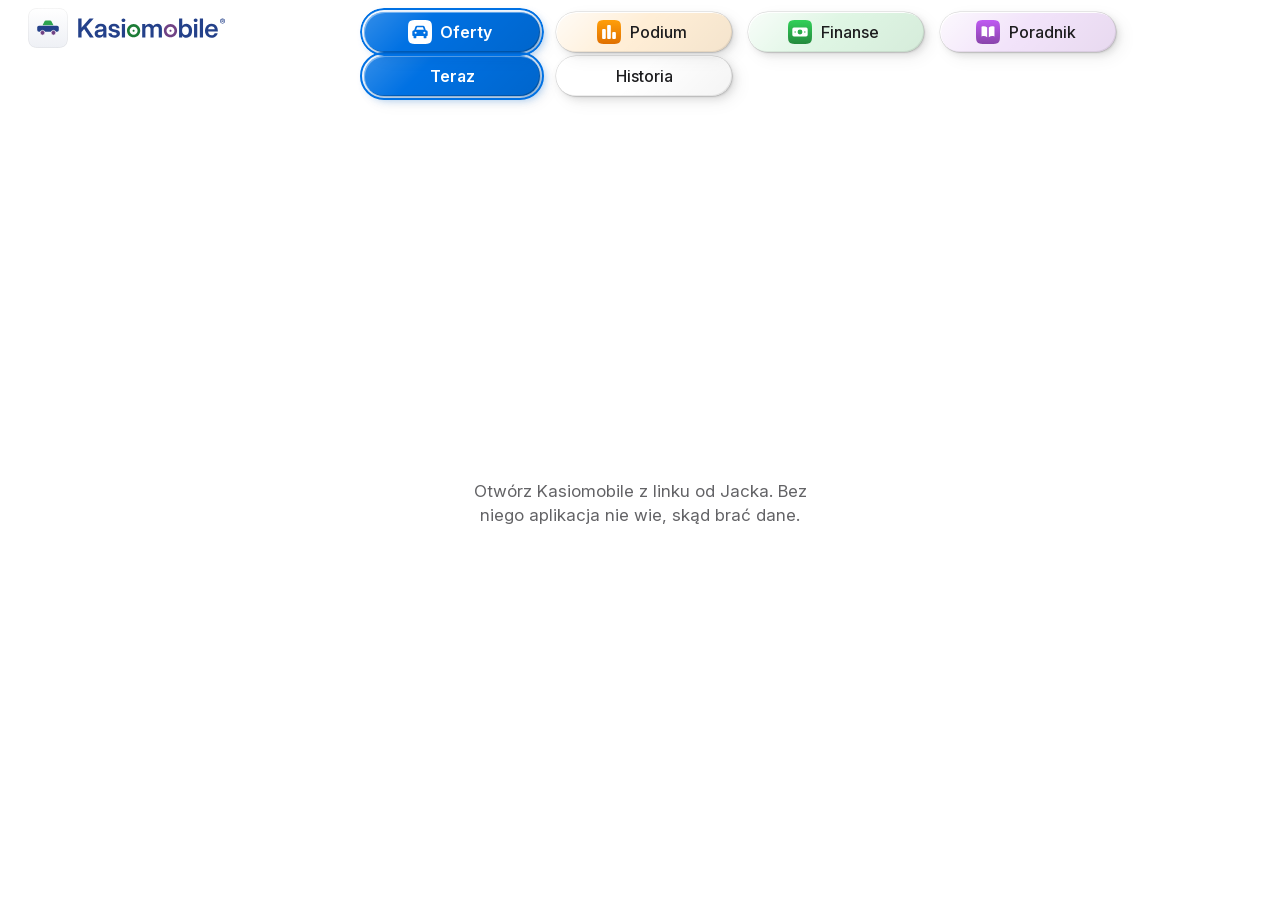
==== commit 39c7a950: "Nawigacja w chmurce, Oferty niebieskie i Podium pomarańczowe, czat bez dużego oka, opróżnianie kosza" ====
--- a/aplikacja/index.html
+++ b/aplikacja/index.html
@@ -14,7 +14,7 @@
 <script src="app.js" defer></script>
 </head>
 <body>
-<svg class="wzory" width="0" height="0" aria-hidden="true" focusable="false"><defs><path id="kafel" d="M28 14L28 14.73L28 15.47L28 16.22L28 16.98L28 17.75L27.99 18.55L27.98 19.37L27.95 20.21L27.91 21.09L27.83 21.98L27.7 22.9L27.49 23.8L27.19 24.68L26.76 25.49L26.19 26.19L25.49 26.76L24.68 27.19L23.8 27.49L22.9 27.7L21.98 27.83L21.09 27.91L20.21 27.95L19.37 27.98L18.55 27.99L17.75 28L16.98 28L16.22 28L15.47 28L14.73 28L14 28L13.27 28L12.53 28L11.78 28L11.02 28L10.25 28L9.45 27.99L8.63 27.98L7.79 27.95L6.91 27.91L6.02 27.83L5.1 27.7L4.2 27.49L3.32 27.19L2.51 26.76L1.81 26.19L1.24 25.49L0.81 24.68L0.51 23.8L0.3 22.9L0.17 21.98L0.09 21.09L0.05 20.21L0.02 19.37L0.01 18.55L0 17.75L0 16.98L0 16.22L0 15.47L0 14.73L0 14L0 13.27L0 12.53L0 11.78L0 11.02L0 10.25L0.01 9.45L0.02 8.63L0.05 7.79L0.09 6.91L0.17 6.02L0.3 5.1L0.51 4.2L0.81 3.32L1.24 2.51L1.81 1.81L2.51 1.24L3.32 0.81L4.2 0.51L5.1 0.3L6.02 0.17L6.91 0.09L7.79 0.05L8.63 0.02L9.45 0.01L10.25 0L11.02 0L11.78 0L12.53 0L13.27 0L14 0L14.73 0L15.47 0L16.22 0L16.98 0L17.75 0L18.55 0.01L19.37 0.02L20.21 0.05L21.09 0.09L21.98 0.17L22.9 0.3L23.8 0.51L24.68 0.81L25.49 1.24L26.19 1.81L26.76 2.51L27.19 3.32L27.49 4.2L27.7 5.1L27.83 6.02L27.91 6.91L27.95 7.79L27.98 8.63L27.99 9.45L28 10.25L28 11.02L28 11.78L28 12.53L28 13.27Z"/><linearGradient id="g-ogl" x1="0" y1="0" x2="0" y2="1"><stop offset="0" stop-color="#ff9f0a"/><stop offset="1" stop-color="#e07000"/></linearGradient><linearGradient id="g-kat" x1="0" y1="0" x2="0" y2="1"><stop offset="0" stop-color="#0a84ff"/><stop offset="1" stop-color="#0060df"/></linearGradient><linearGradient id="g-kre" x1="0" y1="0" x2="0" y2="1"><stop offset="0" stop-color="#30d158"/><stop offset="1" stop-color="#248a3d"/></linearGradient><linearGradient id="g-por" x1="0" y1="0" x2="0" y2="1"><stop offset="0" stop-color="#bf5af2"/><stop offset="1" stop-color="#8944ab"/></linearGradient></defs></svg>
+<svg class="wzory" width="0" height="0" aria-hidden="true" focusable="false"><defs><path id="kafel" d="M28 14L28 14.73L28 15.47L28 16.22L28 16.98L28 17.75L27.99 18.55L27.98 19.37L27.95 20.21L27.91 21.09L27.83 21.98L27.7 22.9L27.49 23.8L27.19 24.68L26.76 25.49L26.19 26.19L25.49 26.76L24.68 27.19L23.8 27.49L22.9 27.7L21.98 27.83L21.09 27.91L20.21 27.95L19.37 27.98L18.55 27.99L17.75 28L16.98 28L16.22 28L15.47 28L14.73 28L14 28L13.27 28L12.53 28L11.78 28L11.02 28L10.25 28L9.45 27.99L8.63 27.98L7.79 27.95L6.91 27.91L6.02 27.83L5.1 27.7L4.2 27.49L3.32 27.19L2.51 26.76L1.81 26.19L1.24 25.49L0.81 24.68L0.51 23.8L0.3 22.9L0.17 21.98L0.09 21.09L0.05 20.21L0.02 19.37L0.01 18.55L0 17.75L0 16.98L0 16.22L0 15.47L0 14.73L0 14L0 13.27L0 12.53L0 11.78L0 11.02L0 10.25L0.01 9.45L0.02 8.63L0.05 7.79L0.09 6.91L0.17 6.02L0.3 5.1L0.51 4.2L0.81 3.32L1.24 2.51L1.81 1.81L2.51 1.24L3.32 0.81L4.2 0.51L5.1 0.3L6.02 0.17L6.91 0.09L7.79 0.05L8.63 0.02L9.45 0.01L10.25 0L11.02 0L11.78 0L12.53 0L13.27 0L14 0L14.73 0L15.47 0L16.22 0L16.98 0L17.75 0L18.55 0.01L19.37 0.02L20.21 0.05L21.09 0.09L21.98 0.17L22.9 0.3L23.8 0.51L24.68 0.81L25.49 1.24L26.19 1.81L26.76 2.51L27.19 3.32L27.49 4.2L27.7 5.1L27.83 6.02L27.91 6.91L27.95 7.79L27.98 8.63L27.99 9.45L28 10.25L28 11.02L28 11.78L28 12.53L28 13.27Z"/><linearGradient id="g-ogl" x1="0" y1="0" x2="0" y2="1"><stop offset="0" stop-color="#0a84ff"/><stop offset="1" stop-color="#0060df"/></linearGradient><linearGradient id="g-kat" x1="0" y1="0" x2="0" y2="1"><stop offset="0" stop-color="#ff9f0a"/><stop offset="1" stop-color="#e07000"/></linearGradient><linearGradient id="g-kre" x1="0" y1="0" x2="0" y2="1"><stop offset="0" stop-color="#30d158"/><stop offset="1" stop-color="#248a3d"/></linearGradient><linearGradient id="g-por" x1="0" y1="0" x2="0" y2="1"><stop offset="0" stop-color="#bf5af2"/><stop offset="1" stop-color="#8944ab"/></linearGradient></defs></svg>
 <header class="glowa">
   <button type="button" id="logo" class="logo" aria-label="Kasiomobile: te same ogłoszenia na Otomoto" aria-haspopup="menu" aria-expanded="false"><img src="logo.svg" width="40" height="40" alt=""></button>
   <!--napis--><h1><button type="button" id="napis" class="napis-przycisk" aria-label="Kasiomobile: te same wyszukiwania na Otomoto" aria-haspopup="menu" aria-expanded="false"><svg class="napis" viewBox="0 0 11602 1572" role="img" aria-label="Kasiomobile" style="--szer:5.6650;--wys:0.7676"><style>.napis-l{fill:#24418A}.napis-z{fill:#1C7C36}.napis-f{fill:#704285}@media (prefers-color-scheme: dark){.napis-l{fill:#FFFFFF}.napis-z{fill:#30D158}.napis-f{fill:#C495E8}}</style><path class="napis-l" d="M280 1531L16 1531L16 41L280 41L280 760Q338 692 397 625Q455 558 513 490L513 490L909 41L1235 41L662 686L1245 1531L937 1531L484 864L280 1095L280 1531ZM1675 1548L1675 1548Q1517 1548 1413 1469Q1310 1389 1310 1231L1310 1231Q1310 1111 1368 1046Q1427 980 1521 950Q1616 920 1725 909L1725 909Q1872 892 1930 879Q1988 866 1988 812L1988 812L1988 804Q1988 736 1936 693Q1885 650 1795 650L1795 650Q1703 650 1645 693Q1588 736 1583 803L1583 803L1340 803Q1349 646 1471 550Q1593 454 1800 454L1800 454Q2006 454 2122 550Q2238 646 2238 811L2238 811L2238 1531L1990 1531L1990 1382L1986 1382Q1948 1452 1876 1500Q1804 1548 1675 1548ZM1737 1361L1737 1361Q1861 1361 1925 1297Q1989 1232 1989 1140L1989 1140L1989 1026Q1966 1041 1900 1054Q1834 1066 1756 1078L1756 1078Q1675 1090 1615 1124Q1556 1157 1556 1229L1556 1229Q1556 1291 1605 1326Q1654 1361 1737 1361ZM2854 1556L2854 1556Q2661 1556 2532 1466Q2402 1375 2390 1205L2390 1205L2639 1205Q2647 1282 2701 1325Q2755 1367 2850 1367L2850 1367Q2941 1367 2994 1331Q3046 1295 3046 1239L3046 1239Q3046 1191 3007 1162Q2968 1133 2902 1119L2902 1119L2722 1082Q2414 1018 2414 777L2414 777Q2414 631 2530 542Q2646 452 2839 452L2839 452Q3031 452 3152 547Q3272 641 3276 804L3276 804L3039 804Q3037 733 2984 687Q2931 641 2845 641L2845 641Q2762 641 2714 678Q2666 715 2666 769L2666 769Q2666 816 2703 846Q2740 875 2806 890L2806 890L2996 929Q3153 962 3228 1033Q3302 1104 3302 1220L3302 1220Q3302 1323 3245 1399Q3187 1474 3086 1515Q2985 1556 2854 1556ZM3706 1531L3454 1531L3454 475L3706 475L3706 1531ZM3580 318L3580 318Q3515 318 3472 277Q3429 235 3429 174L3429 174Q3429 113 3472 72Q3515 31 3580 31L3580 31Q3644 31 3687 72Q3730 113 3730 174L3730 174Q3730 235 3687 277Q3644 318 3580 318ZM5308 1531L5056 1531L5056 475L5300 475L5300 658Q5348 556 5433 505Q5518 454 5618 454L5618 454Q5725 454 5807 509Q5889 563 5922 654L5922 654Q5964 563 6053 509Q6142 454 6258 454L6258 454Q6408 454 6510 551Q6612 648 6612 834L6612 834L6612 1531L6359 1531L6359 870Q6359 765 6301 717Q6244 668 6163 668L6163 668Q6067 668 6011 728Q5956 788 5956 883L5956 883L5956 1531L5711 1531L5711 858Q5711 772 5657 720Q5603 668 5519 668L5519 668Q5434 668 5371 728Q5308 787 5308 901L5308 901L5308 1531ZM8531 1552L8531 1552Q8427 1552 8343 1507Q8260 1462 8211 1370L8211 1370L8209 1370L8209 1531L7961 1531L7961 41L8213 41L8213 625L8215 625Q8266 538 8348 496Q8430 454 8532 454L8532 454Q8668 454 8770 524Q8873 593 8930 717Q8988 840 8988 1002L8988 1002Q8988 1167 8931 1291Q8875 1414 8772 1483Q8669 1552 8531 1552ZM8472 1341L8472 1341Q8589 1341 8661 1254Q8733 1166 8733 1002L8733 1002Q8733 839 8661 751Q8589 663 8472 663L8472 663Q8348 663 8273 756Q8199 848 8199 1002L8199 1002Q8199 1156 8273 1249Q8348 1341 8472 1341ZM9394 1531L9142 1531L9142 475L9394 475L9394 1531ZM9268 318L9268 318Q9203 318 9160 277Q9117 235 9117 174L9117 174Q9117 113 9160 72Q9203 31 9268 31L9268 31Q9332 31 9375 72Q9418 113 9418 174L9418 174Q9418 235 9375 277Q9332 318 9268 318ZM9598 41L9850 41L9850 1531L9598 1531L9598 41ZM10519 1555L10519 1555Q10361 1555 10245 1484Q10129 1413 10067 1289Q10004 1164 10004 1004L10004 1004Q10004 843 10069 719Q10133 594 10247 523Q10361 451 10509 451L10509 451Q10661 451 10775 521Q10889 591 10952 715Q11015 838 11015 1000L11015 1000L11015 1069L10251 1069Q10256 1198 10327 1277Q10398 1356 10525 1356L10525 1356Q10620 1356 10682 1315Q10744 1273 10766 1205L10766 1205L11002 1205Q10982 1308 10915 1387Q10847 1466 10745 1511Q10643 1555 10519 1555ZM10253 895L10253 895L10773 895Q10761 782 10692 717Q10622 651 10513 651L10513 651Q10403 651 10335 717Q10266 782 10253 895ZM11388 437L11388 437Q11347 437 11311 421Q11275 406 11248 379Q11221 351 11206 316Q11190 280 11190 239L11190 239Q11190 198 11206 162Q11221 126 11248 99Q11275 72 11311 56Q11347 41 11388 41L11388 41Q11429 41 11465 56Q11501 72 11528 99Q11555 126 11571 162Q11586 198 11586 239L11586 239Q11586 280 11571 316Q11555 351 11528 379Q11501 406 11465 421Q11429 437 11388 437ZM11388 389L11388 389Q11430 389 11464 369Q11498 348 11518 314Q11538 280 11538 239L11538 239Q11538 197 11518 163Q11498 129 11464 109Q11430 89 11388 89L11388 89Q11347 89 11313 109Q11279 129 11258 163Q11238 197 11238 239L11238 239Q11238 280 11258 314Q11279 348 11313 369Q11347 389 11388 389ZM11475 330L11430 330L11398 268L11359 268L11359 330L11318 330L11318 147L11411 147Q11422 147 11436 154Q11449 160 11458 173Q11468 186 11468 205L11468 205Q11468 224 11459 238Q11450 251 11438 259L11438 259L11475 330ZM11359 177L11359 238L11396 238Q11404 238 11414 230Q11423 222 11423 205L11423 205Q11423 189 11414 183Q11404 177 11397 177L11397 177L11359 177Z"/><path class="napis-z" fill-rule="evenodd" d="M4902.1,1003C4902.1,1290.7,4668.8,1524,4381.1,1524C4093.3,1524,3860.1,1290.7,3860.1,1003C3860.1,715.3,4093.3,482,4381.1,482C4668.8,482,4902.1,715.3,4902.1,1003ZM4695.4,1003C4695.4,829.4,4554.7,688.6,4381.1,688.6C4207.4,688.6,4066.7,829.4,4066.7,1003C4066.7,1176.6,4207.4,1317.4,4381.1,1317.4C4554.7,1317.4,4695.4,1176.6,4695.4,1003ZM4463.7,1003C4463.7,1048.6,4426.7,1085.7,4381.1,1085.7C4335.4,1085.7,4298.4,1048.6,4298.4,1003C4298.4,957.4,4335.4,920.3,4381.1,920.3C4426.7,920.3,4463.7,957.4,4463.7,1003Z"/><path class="napis-f" fill-rule="evenodd" d="M7807.1,1003C7807.1,1290.7,7573.8,1524,7286.1,1524C6998.4,1524,6765.1,1290.7,6765.1,1003C6765.1,715.3,6998.4,482,7286.1,482C7573.8,482,7807.1,715.3,7807.1,1003ZM7600.5,1003C7600.5,829.4,7459.7,688.6,7286.1,688.6C7112.5,688.6,6971.7,829.4,6971.7,1003C6971.7,1176.6,7112.5,1317.4,7286.1,1317.4C7459.7,1317.4,7600.5,1176.6,7600.5,1003ZM7368.7,1003C7368.7,1048.6,7331.7,1085.7,7286.1,1085.7C7240.4,1085.7,7203.4,1048.6,7203.4,1003C7203.4,957.4,7240.4,920.3,7286.1,920.3C7331.7,920.3,7368.7,957.4,7368.7,1003Z"/></svg></button></h1><!--/napis-->
@@ -60,14 +60,14 @@
 </main>
 <div class="dol">
   <div class="podkarty">
-    <div class="podwidoki" role="radiogroup" aria-label="Oferty" data-z="katalog" style="--pastel:#ffeed6;--pastel-c:#5c4118" data-odcien="35"><button type="button" role="radio" aria-checked="true" data-p="teraz"><span class="nazwa" data-nazwa="Teraz"><span>Teraz</span></span></button><button type="button" role="radio" aria-checked="false" tabindex="-1" data-p="historia"><span class="nazwa" data-nazwa="Historia"><span>Historia</span></span></button></div>
-    <div class="podwidoki" role="radiogroup" aria-label="Podium" data-z="modele" style="--pastel:#d6eaff;--pastel-c:#17395d" data-odcien="211" hidden><button type="button" role="radio" aria-checked="true" data-p="podium"><span class="nazwa" data-nazwa="Podium"><span>Podium</span></span> <span class="skad nazwa" data-nazwa="Otomoto"><span>Otomoto</span></span></button><button type="button" role="radio" aria-checked="false" tabindex="-1" data-p="modele"><span class="nazwa" data-nazwa="Modele"><span>Modele</span></span> <span class="skad nazwa" data-nazwa="Otomoto"><span>Otomoto</span></span></button><button type="button" role="radio" aria-checked="false" tabindex="-1" data-p="marki"><span class="nazwa" data-nazwa="Wszystkie"><span>Wszystkie</span></span> <span class="skad nazwa" data-nazwa="Marki"><span>Marki</span></span></button></div>
+    <div class="podwidoki" role="radiogroup" aria-label="Oferty" data-z="katalog" style="--pastel:#d6eaff;--pastel-c:#17395d" data-odcien="211"><button type="button" role="radio" aria-checked="true" data-p="teraz"><span class="nazwa" data-nazwa="Teraz"><span>Teraz</span></span></button><button type="button" role="radio" aria-checked="false" tabindex="-1" data-p="historia"><span class="nazwa" data-nazwa="Historia"><span>Historia</span></span></button></div>
+    <div class="podwidoki" role="radiogroup" aria-label="Podium" data-z="modele" style="--pastel:#ffeed6;--pastel-c:#5c4118" data-odcien="35" hidden><button type="button" role="radio" aria-checked="true" data-p="podium"><span class="nazwa" data-nazwa="Podium"><span>Podium</span></span> <span class="skad nazwa" data-nazwa="Otomoto"><span>Otomoto</span></span></button><button type="button" role="radio" aria-checked="false" tabindex="-1" data-p="modele"><span class="nazwa" data-nazwa="Modele"><span>Modele</span></span> <span class="skad nazwa" data-nazwa="Otomoto"><span>Otomoto</span></span></button><button type="button" role="radio" aria-checked="false" tabindex="-1" data-p="marki"><span class="nazwa" data-nazwa="Wszystkie"><span>Wszystkie</span></span> <span class="skad nazwa" data-nazwa="Marki"><span>Marki</span></span></button></div>
     <div class="podwidoki" role="radiogroup" aria-label="Finanse" data-z="kredyt" style="--pastel:#dff6e4;--pastel-c:#224f2e" data-odcien="135" hidden><button type="button" role="radio" aria-checked="true" data-p="leasing"><span class="nazwa" data-nazwa="Leasing"><span>Leasing</span></span></button><button type="button" role="radio" aria-checked="false" tabindex="-1" data-p="kredyt"><span class="nazwa" data-nazwa="Kredyt"><span>Kredyt</span></span></button></div>
     <div class="podwidoki" role="radiogroup" aria-label="Poradnik" data-z="poradnik" style="--pastel:#f2e3fa;--pastel-c:#4a2d59" data-odcien="282" hidden><button type="button" role="radio" aria-checked="true" data-p="skrot"><span class="nazwa" data-nazwa="Skrót"><span>Skrót</span></span></button><button type="button" role="radio" aria-checked="false" tabindex="-1" data-p="calosc"><span class="nazwa" data-nazwa="Całość"><span>Całość</span></span></button></div>
   </div>
   <div class="karty" role="tablist" aria-label="Zakładki">
-    <button type="button" role="tab" id="seg-katalog" aria-controls="katalog" aria-selected="true" style="--pastel:#ffeed6;--pastel-c:#5c4118" data-odcien="35"><svg class="znak" viewBox="0 0 28 28" aria-hidden="true" focusable="false"><use href="#kafel" fill="url(#g-ogl)"/><path fill="#fff" fill-rule="evenodd" transform="matrix(0.944 0 0 0.944 2.67 2.44)" d="M8.2 4.5h7.6c.9 0 1.6.5 1.9 1.3L19.2 10H19.6A1.9 1.9 0 0 1 21.5 11.9V16.4a.9.9 0 0 1-.9.9H20v1.6a1.1 1.1 0 0 1-1.1 1.1h-1.3a1.1 1.1 0 0 1-1.1-1.1V17.3H7.5v1.6a1.1 1.1 0 0 1-1.1 1.1H5.1A1.1 1.1 0 0 1 4 18.9V17.3h-.6a.9.9 0 0 1-.9-.9V11.9A1.9 1.9 0 0 1 4.4 10h.4L6.3 5.8c.3-.8 1-1.3 1.9-1.3zM8.4 6.4 7.2 9.6h9.6l-1.2-3.2zM5.3 13.2a1.3 1.3 0 1 0 2.6 0a1.3 1.3 0 1 0 -2.6 0zM16.1 13.2a1.3 1.3 0 1 0 2.6 0a1.3 1.3 0 1 0 -2.6 0z"/></svg><span class="nazwa" data-nazwa="Oferty"><span>Oferty</span></span></button>
-    <button type="button" role="tab" id="seg-modele" aria-controls="modele" aria-selected="false" tabindex="-1" style="--pastel:#d6eaff;--pastel-c:#17395d" data-odcien="211"><svg class="znak" viewBox="0 0 28 28" aria-hidden="true" focusable="false"><use href="#kafel" fill="url(#g-kat)"/><path fill="#fff" fill-rule="evenodd" transform="matrix(0.944 0 0 0.944 2.67 2.67)" d="M4.7 8.4h2.1a1.2 1.2 0 0 1 1.2 1.2v9.7a1.2 1.2 0 0 1-1.2 1.2h-2.1a1.2 1.2 0 0 1-1.2-1.2v-9.7a1.2 1.2 0 0 1 1.2-1.2zM10.95 3.5h2.1a1.2 1.2 0 0 1 1.2 1.2v14.6a1.2 1.2 0 0 1-1.2 1.2h-2.1a1.2 1.2 0 0 1-1.2-1.2v-14.6a1.2 1.2 0 0 1 1.2-1.2zM17.2 12h2.1a1.2 1.2 0 0 1 1.2 1.2v6.1a1.2 1.2 0 0 1-1.2 1.2h-2.1a1.2 1.2 0 0 1-1.2-1.2v-6.1a1.2 1.2 0 0 1 1.2-1.2z"/></svg><span class="nazwa" data-nazwa="Podium"><span>Podium</span></span></button>
+    <button type="button" role="tab" id="seg-katalog" aria-controls="katalog" aria-selected="true" style="--pastel:#d6eaff;--pastel-c:#17395d" data-odcien="211"><svg class="znak" viewBox="0 0 28 28" aria-hidden="true" focusable="false"><use href="#kafel" fill="url(#g-ogl)"/><path fill="#fff" fill-rule="evenodd" transform="matrix(0.944 0 0 0.944 2.67 2.44)" d="M8.2 4.5h7.6c.9 0 1.6.5 1.9 1.3L19.2 10H19.6A1.9 1.9 0 0 1 21.5 11.9V16.4a.9.9 0 0 1-.9.9H20v1.6a1.1 1.1 0 0 1-1.1 1.1h-1.3a1.1 1.1 0 0 1-1.1-1.1V17.3H7.5v1.6a1.1 1.1 0 0 1-1.1 1.1H5.1A1.1 1.1 0 0 1 4 18.9V17.3h-.6a.9.9 0 0 1-.9-.9V11.9A1.9 1.9 0 0 1 4.4 10h.4L6.3 5.8c.3-.8 1-1.3 1.9-1.3zM8.4 6.4 7.2 9.6h9.6l-1.2-3.2zM5.3 13.2a1.3 1.3 0 1 0 2.6 0a1.3 1.3 0 1 0 -2.6 0zM16.1 13.2a1.3 1.3 0 1 0 2.6 0a1.3 1.3 0 1 0 -2.6 0z"/></svg><span class="nazwa" data-nazwa="Oferty"><span>Oferty</span></span></button>
+    <button type="button" role="tab" id="seg-modele" aria-controls="modele" aria-selected="false" tabindex="-1" style="--pastel:#ffeed6;--pastel-c:#5c4118" data-odcien="35"><svg class="znak" viewBox="0 0 28 28" aria-hidden="true" focusable="false"><use href="#kafel" fill="url(#g-kat)"/><path fill="#fff" fill-rule="evenodd" transform="matrix(0.944 0 0 0.944 2.67 2.67)" d="M4.7 8.4h2.1a1.2 1.2 0 0 1 1.2 1.2v9.7a1.2 1.2 0 0 1-1.2 1.2h-2.1a1.2 1.2 0 0 1-1.2-1.2v-9.7a1.2 1.2 0 0 1 1.2-1.2zM10.95 3.5h2.1a1.2 1.2 0 0 1 1.2 1.2v14.6a1.2 1.2 0 0 1-1.2 1.2h-2.1a1.2 1.2 0 0 1-1.2-1.2v-14.6a1.2 1.2 0 0 1 1.2-1.2zM17.2 12h2.1a1.2 1.2 0 0 1 1.2 1.2v6.1a1.2 1.2 0 0 1-1.2 1.2h-2.1a1.2 1.2 0 0 1-1.2-1.2v-6.1a1.2 1.2 0 0 1 1.2-1.2z"/></svg><span class="nazwa" data-nazwa="Podium"><span>Podium</span></span></button>
     <button type="button" role="tab" id="seg-kredyt" aria-controls="kredyt" aria-selected="false" tabindex="-1" style="--pastel:#dff6e4;--pastel-c:#224f2e" data-odcien="135"><svg class="znak" viewBox="0 0 28 28" aria-hidden="true" focusable="false"><use href="#kafel" fill="url(#g-kre)"/><path fill="#fff" fill-rule="evenodd" transform="matrix(0.944 0 0 0.944 2.67 2.67)" d="M4.5 6.5h15a2 2 0 0 1 2 2v7a2 2 0 0 1-2 2h-15a2 2 0 0 1-2-2v-7a2 2 0 0 1 2-2zM9 12a3 3 0 1 0 6 0a3 3 0 1 0 -6 0zM5.1 12a0.9 0.9 0 1 0 1.8 0a0.9 0.9 0 1 0 -1.8 0zM17.1 12a0.9 0.9 0 1 0 1.8 0a0.9 0.9 0 1 0 -1.8 0z"/></svg><span class="nazwa" data-nazwa="Finanse"><span>Finanse</span></span></button>
     <button type="button" role="tab" id="seg-poradnik" aria-controls="poradnik" aria-selected="false" tabindex="-1" style="--pastel:#f2e3fa;--pastel-c:#4a2d59" data-odcien="282"><svg class="znak" viewBox="0 0 28 28" aria-hidden="true" focusable="false"><use href="#kafel" fill="url(#g-por)"/><path fill="#fff" fill-rule="evenodd" transform="matrix(0.944 0 0 0.944 2.67 2.67)" d="M4 5.5c2.6-.9 5-.6 7 .9v12.1c-2-1.5-4.4-1.8-7-.9zM13 6.4c2-1.5 4.4-1.8 7-.9v12.1c-2.6-.9-5-.6-7 .9z"/></svg><span class="nazwa" data-nazwa="Poradnik"><span>Poradnik</span></span></button>
   </div>
--- a/aplikacja/styl.css
+++ b/aplikacja/styl.css
@@ -135,9 +135,8 @@
    a ujemny margines trzyma układ nagłówka taki, jak przy samym obrazku 40 px. */
 .logo { position: relative; flex: none; display: grid; place-items: center; width: 48px; height: 48px; margin: -4px; padding: 0; border: 0; border-radius: 14px; background: none; }
 .logo img { display: block; width: 40px; height: 40px; transition: transform 120ms ease, filter 400ms ease; }
-/* Niespodzianka (od 26.10.2026, Jacek: „kolory trochę zmieni … w obu przypadkach … efekt dźwiękowy, ale może subtelne”): w kolorowym trybie
-   barwy logo przesuwają się o 28°, a przy każdym przełączeniu logo podskakuje raz (app.js, „Niespodzianka”, razem z cichym dźwiękiem). */
-body.kolorowo .logo img { filter: hue-rotate(28deg) saturate(1.3); }
+/* Niespodzianka (od 26.10.2026 wieczorem, Jacek: „przytrzymać przez pół sekundy … samą ikonę”): po 0,5 s przytrzymania logo podskakuje raz,
+   a po puszczeniu otwiera się tryb HAL (app.js, „Niespodzianka”; czat.js, „HAL”). Do tego dnia to przytrzymanie włączało kolorowe tło. */
 .logo.niespodzianka img { animation: niespodzianka 420ms cubic-bezier(.3, 1.7, .5, 1); }
 @keyframes niespodzianka { 40% { transform: scale(1.14) rotate(-6deg); } }
 .logo:active img { transform: scale(.94); }
@@ -399,28 +398,20 @@
 .podwidoki [role="radio"].ciagniety { z-index: 2; cursor: grabbing; box-shadow: 0 0 0 1px var(--barwa), 0 6px 16px var(--cien-mocny); }
 
 /* Barwy zakładek (od 25.10.2026 wieczorem; Jacek: „Zdechły niebieski … zdechłego zielonego … pseudo fiolet”, a paleta Apple: żywa barwa
-   do akcentu, pastel z niej do rzeczy dyskretnych). Każda zakładka ma barwę z palety systemowej Apple: pomarańczowe Oferty, niebieskie Podium,
-   zielone Finanse i fioletowy Poradnik (Oferty i Finanse zamieniły się barwami 26.10.2026, Jacek: „pomarańczowy jest excited”). --gleboka to ta barwa przyciemniona tak, że biały napis ma na niej od 4,5:1, --zywa-c to
+   do akcentu, pastel z niej do rzeczy dyskretnych). Każda zakładka ma barwę z palety systemowej Apple: niebieskie Oferty, pomarańczowe Podium,
+   zielone Finanse i fioletowy Poradnik (Oferty i Finanse zamieniły się barwami 26.10.2026, Jacek: „pomarańczowy jest excited”; wieczorem Oferty i Podium zamieniły się barwami: pierwsza niebieska, druga pomarańczowa). --gleboka to ta barwa przyciemniona tak, że biały napis ma na niej od 4,5:1, --zywa-c to
    żywa barwa ciemnego motywu, a --pastel z index.html to 16% barwy na bieli (w ciemnym 28% na #1c1c1e). --barwa to barwa wybranej rzeczy
    w bieżącym motywie: tło wybranej zakładki i pigułki, pierścień i pasek przenoszenia. Tło nagłówka, nawigacji i stron jest we wszystkich
    czterech zakładkach takie samo: biel, w ciemnym czerń (Jacek, 26.10.2026, po próbie z odcieniami barw zakładek na całym ekranie:
    „ten eksperyment z kolorem … się nie udało, wracamy do bieli wszystkich czterech takiej samej”). Kontrast każdej pary liczy skrypt. */
-#seg-katalog, .podwidoki[data-z="katalog"], body[data-zakladka="katalog"] { --gleboka: #bc5500; --zywa-c: #ff9f0a; }
-#seg-modele, .podwidoki[data-z="modele"], body[data-zakladka="modele"] { --gleboka: #0071e3; --zywa-c: #0a84ff; }
+#seg-katalog, .podwidoki[data-z="katalog"], body[data-zakladka="katalog"] { --gleboka: #0071e3; --zywa-c: #0a84ff; }
+#seg-modele, .podwidoki[data-z="modele"], body[data-zakladka="modele"] { --gleboka: #bc5500; --zywa-c: #ff9f0a; }
 #seg-kredyt, .podwidoki[data-z="kredyt"], body[data-zakladka="kredyt"] { --gleboka: #1e7d36; --zywa-c: #30d158; }
 #seg-poradnik, .podwidoki[data-z="poradnik"], body[data-zakladka="poradnik"] { --gleboka: #9a4fcf; --zywa-c: #bf5af2; }
 body, .karty [role="tab"], .podwidoki { --barwa: var(--gleboka, var(--akcent)); }
 body { --tlo-pasa: var(--tlo); background-color: var(--tlo-pasa); }
-/* Kolorowe tło jako niespodzianka (od 26.10.2026; Jacek: „ten kolorowy … jest Easter … przełącznik … pod samym” logo): przytrzymanie logo
-   przez 0,6 s włącza i wyłącza odcień 10% barwy wybranej zakładki na całym ekranie, także pod stronami (app.js, „Niespodzianka”).
-   Domyślnie biel, w ciemnym motywie zawsze czerń. Odcień trwa do zamknięcia aplikacji, a każdy start jest śnieżnobiały (od 26.10.2026,
-   Jacek: „chodziło o ten biały, żeby to było śnieżnobiałe”). Odcienie idą za barwami zakładek: Oferty pomarańczowe, Finanse zielone. */
-@media (prefers-color-scheme: light) {
-  body.kolorowo[data-zakladka="katalog"] { --tlo-pasa: #fff4e6; }
-  body.kolorowo[data-zakladka="modele"] { --tlo-pasa: #e6f2ff; }
-  body.kolorowo[data-zakladka="kredyt"] { --tlo-pasa: #ebf9ee; }
-  body.kolorowo[data-zakladka="poradnik"] { --tlo-pasa: #f7eefc; }
-}
+/* Tło strony, nagłówka i pasa nawigacji jest śnieżnobiałe (w ciemnym motywie czarne) w każdej zakładce (Jacek, 26.10.2026: „chodziło o ten
+   biały”). Kolorowego tła, które do wieczora 26.10.2026 włączało przytrzymanie logo, już nie ma. */
 @media (prefers-color-scheme: dark) {
   body, .karty [role="tab"], .podwidoki { --barwa: var(--zywa-c, var(--akcent)); }
   .karty [role="tab"]:not([aria-selected="true"]) { background-color: var(--pastel-c); }
@@ -521,3 +512,30 @@
   .postep-paska { display: none; }
 }
 @media (min-width: 1240px) { .podwidoki [role="radio"] { flex: 0 0 176px; } }
+
+/* Nawigacja jako chmurka (od 26.10.2026 wieczorem; Jacek: „we need to sacrifice a little bit of real estate … rounded cloud, rather than just
+   flat cutoff … a separate entity … some drop shadow”): na telefonie zakładki i pigułki stoją w zaokrąglonej chmurce z ramką i cieniem, 8 px od
+   brzegów ekranu, a nie na pasie ściętym od dołu. Brzegi zakładek zostają na linii siatki: chmurka wystaje 8 px poza nią, tyle ma wypełnienia
+   (krawędź chmurki 8 px od ekranu, wypełnienie 8 px, przyciski 16 px). Pas jest przezroczysty, a chmurkę rysuje jego ::before. Odstęp pod chmurką
+   to dawny odstęp pod przyciskami minus 8 px wypełnienia, więc przenoszenie nawigacji (--km-nav-y) działa jak przedtem. Ciemny motyw: #1c1c1e
+   z włoskiem (cienia na czerni nie widać). Podczas przenoszenia pasek postępu stoi nad chmurką jako osobna karta. */
+:root {
+  --chmura-tlo: #ffffff;
+  --chmura-cien: 0 0 0 1px rgba(0, 0, 0, .1), 0 2px 6px rgba(0, 0, 0, .08), 0 10px 28px rgba(0, 0, 0, .14), 0 20px 44px rgba(0, 0, 0, .08);
+  --chmura-cien-gora: 0 0 0 1px rgba(0, 0, 0, .1), 0 4px 12px rgba(0, 0, 0, .16), 0 18px 48px rgba(0, 0, 0, .2);
+}
+@media (prefers-color-scheme: dark) {
+  :root {
+    --chmura-tlo: #1c1c1e;
+    --chmura-cien: 0 0 0 1px rgba(255, 255, 255, .16), inset 0 1px 0 rgba(255, 255, 255, .07);
+    --chmura-cien-gora: 0 0 0 1px rgba(255, 255, 255, .24), inset 0 1px 0 rgba(255, 255, 255, .1);
+  }
+}
+@media (max-width: 759px) {
+  .dol { --dol-pb: max(var(--km-dol-min), calc(var(--km-dol-baza) + var(--km-nav-y, 0px))); padding-top: 16px; padding-bottom: var(--dol-pb); background-color: transparent; box-shadow: none; }
+  .dol::before { content: ""; position: absolute; z-index: -1; top: 8px; bottom: max(0px, calc(var(--dol-pb) - 8px)); left: calc(var(--km-x0) - 8px); right: calc(var(--km-x1) - 8px);
+    border-radius: calc(var(--km-rog) + 8px); background: var(--chmura-tlo); box-shadow: var(--chmura-cien); pointer-events: none; transition: box-shadow 160ms ease; }
+  .dol.przenoszony { box-shadow: none; }
+  .dol.przenoszony::before { box-shadow: var(--chmura-cien-gora); }
+  .postep-paska { left: calc(var(--km-x0) - 8px); right: calc(var(--km-x1) - 8px); padding: 0 16px; border-radius: 16px; background: var(--chmura-tlo); box-shadow: var(--chmura-cien); }
+}
--- a/aplikacja/czat.css
+++ b/aplikacja/czat.css
@@ -176,45 +176,25 @@
 }
 .czat-pusto { margin: auto 0; display: grid; justify-items: center; gap: 24px; padding: 16px 0 24px; text-align: center; color: var(--cz-tekst2); }
 .czat-pusto > p { max-width: 22em; margin: 0; }
-/* Duży mikrofon na pustej rozmowie (od 26.10.2026, Jacek: „Brak dużego mikrofonu”), od tego samego dnia oko w stylu HAL 9000
-   z „2001: Odysei kosmicznej” (Jacek: „ever so slightly … reminiscent of HAL”): czarna soczewka z czerwonym środkiem w srebrnym
-   pierścieniu, blask z lewego górnego rogu pod 45° i cień w prawo w dół jak na przyciskach. Gdy słucha, środek jaśnieje i oddycha,
-   a poświata wychodzi na pierścień: to sygnał stanu, więc zostaje także przy ograniczonym ruchu. Pod okiem podpis mówi, co robi. */
-.czat-duzy-mik { display: grid; justify-items: center; gap: 10px; margin: 0; padding: 0; border: 0; background: none; color: var(--cz-tekst);
-  font: inherit; font-size: 15px; font-weight: 600; cursor: pointer; -webkit-tap-highlight-color: transparent; }
+/* Oko HAL 9000 z „2001: Odysei kosmicznej” (od 26.10.2026, Jacek: „ever so slightly … reminiscent of HAL”): czarna soczewka z czerwonym środkiem
+   w srebrnym pierścieniu, blask z lewego górnego rogu pod 45° i cień w prawo w dół jak na przyciskach. Żyje w trybie HAL (przytrzymanie logo,
+   niżej) i w małym mikrofonie przy polu pytania, gdy nagrywa. Dużego oka na pustej rozmowie już nie ma (Jacek, 26.10.2026 wieczorem: „fajna,
+   ale trochę przesadzona”). */
 .czat-oko { position: relative; display: block; width: 84px; height: 84px; border-radius: 50%;
   background: linear-gradient(135deg, #fdfdfd, #d1d1d6 34%, #8e8e93 64%, #e5e5ea);
-  box-shadow: 0 0 0 .5px rgba(0, 0, 0, .28), 1px 1px 2px rgba(0, 0, 0, .2), 3px 3px 10px rgba(0, 0, 0, .16), 6px 6px 20px rgba(0, 0, 0, .1);
-  transition: transform 320ms cubic-bezier(.3, 1.7, .5, 1); }
+  box-shadow: 0 0 0 .5px rgba(0, 0, 0, .28), 1px 1px 2px rgba(0, 0, 0, .2), 3px 3px 10px rgba(0, 0, 0, .16), 6px 6px 20px rgba(0, 0, 0, .1); }
 .czat-oko::after { content: ""; position: absolute; inset: 7px; border-radius: 50%;
   background: radial-gradient(circle at 34% 30%, rgba(255, 255, 255, .9) 0 2px, rgba(255, 255, 255, .25) 4px, rgba(255, 255, 255, 0) 8px),
     radial-gradient(circle, #ffd88a 0 3%, #ff5428 7%, #e10a0a 15%, #8c0000 28%, #2b0202 43%, #0a0a0a 55%, #050505);
   box-shadow: inset 0 0 0 2px #111111, inset 2px 2px 4px rgba(255, 255, 255, .12), inset -2px -2px 6px rgba(0, 0, 0, .6); }
-.czat-duzy-mik:active .czat-oko { transform: scale(1.03); transition: transform 80ms ease; }
-.czat-duzy-mik.nagrywa .czat-oko::after { animation: czat-hal 2.2s ease-in-out infinite; }
 @keyframes czat-hal {
   0%, 100% { filter: brightness(1.05) saturate(1.1); box-shadow: inset 0 0 0 2px #111111, 0 0 10px 2px rgba(255, 40, 20, .35); }
   50% { filter: brightness(1.45) saturate(1.3); box-shadow: inset 0 0 0 2px #111111, 0 0 26px 9px rgba(255, 40, 20, .6); } }
-.czat-duzy-mik:focus-visible { outline: none; }
-.czat-duzy-mik:focus-visible .czat-oko { box-shadow: 0 0 0 2px var(--cz-tlo), 0 0 0 4px var(--cz-akcent); }
-/* Podpowiedzi (od 26.10.2026, Jacek: pytania „za ciasno, bez koloru i bez oddechu”, „nikt nie wie, że da się je stuknąć”): przyciski
-   z głębią w pastelach zakładek, których dotyczą, co 12 px, na całą szerokość. Napis #1d1d1f (w ciemnym biały) ma na nich od 9:1. */
-.czat-podpowiedzi { display: flex; flex-direction: column; align-items: stretch; gap: 12px; width: 100%; max-width: 480px; }
-.czat .czat-podpowiedz { justify-content: center; min-height: 52px; margin: 0; padding: 12px 20px; border: 0; border-radius: 26px; font-size: 16px; font-weight: 600;
-  color: #1d1d1f; background-color: var(--cz-pastel, var(--cz-pod)); background-image: var(--cz-lico);
-  box-shadow: var(--cz-c3d); }
-.czat-podpowiedz[data-z="katalog"] { --cz-pastel: #ffeed6; }
-.czat-podpowiedz[data-z="modele"] { --cz-pastel: #d6eaff; }
-.czat-podpowiedz[data-z="kredyt"] { --cz-pastel: #dff6e4; }
-.czat-podpowiedz[data-z="poradnik"] { --cz-pastel: #f2e3fa; }
-
-@media (prefers-color-scheme: dark) {
-  .czat .czat-podpowiedz { color: #ffffff; }
-  .czat-podpowiedz[data-z="katalog"] { --cz-pastel: #5c4118; }
-  .czat-podpowiedz[data-z="modele"] { --cz-pastel: #17395d; }
-  .czat-podpowiedz[data-z="kredyt"] { --cz-pastel: #224f2e; }
-  .czat-podpowiedz[data-z="poradnik"] { --cz-pastel: #4a2d59; }
-}
+/* Podpowiedzi (od 26.10.2026 wieczorem, Jacek: pastele „jak z jarmarku”, „co by Apple zrobił? … szarawe”, „więcej powietrza”): jedna spokojna
+   barwa, szare szkło z 45° światłem jak inne przyciski, napis w kolorze tekstu (13:1 w jasnym, 12:1 w ciemnym), 56 px wysokości, 16 px odstępu. */
+.czat-podpowiedzi { display: flex; flex-direction: column; align-items: stretch; gap: 16px; width: 100%; max-width: 480px; }
+.czat .czat-podpowiedz { justify-content: center; min-height: 56px; margin: 0; padding: 14px 24px; border: 0; border-radius: 28px; font-size: 16px; font-weight: 500; line-height: 1.4;
+  color: var(--cz-tekst); background-color: var(--cz-szary); background-image: var(--cz-lico); box-shadow: var(--cz-c3d); }
 
 /* Pole pytania na dole: tekst, mikrofon (gdy jest) i wysyłanie. Od dolnej krawędzi stoi jak pasek zakładek, czyli tak daleko
    jak logo od górnej (od 24.10.2026); przy klawiaturze i w panelu na komputerze 8 px. */
@@ -328,3 +308,66 @@
   70% { opacity: 1; background-color: var(--c-tlo-jasne); box-shadow: var(--c-cien-lekki); }
   100% { opacity: 0; background-color: transparent; box-shadow: var(--c-cien-zero); }
 }
+
+/* ---- Porządki w rozmowie z wieczora 26.10.2026 (Jacek: „nawigacja za wysoko … podążanie za gridami”, „więcej powietrza”, kosz do opróżnienia,
+   odpowiedź wychodząca poza ekran) i tryb HAL ---- */
+.czat { --cz-niebezp: #b3000f; }
+@media (prefers-color-scheme: dark) { .czat { --cz-niebezp: #ff6961; } }
+/* Arkusz nad nawigacją-chmurką ma 8 px odstępu od niej i zaokrąglone wszystkie rogi. */
+.czat-arkusz.nad-nawigacja { border-radius: 16px; }
+.czat-pusto { gap: 32px; }
+
+/* Górny rząd rozmowy na siatce aplikacji: 12 kolumn, rynna 8 px, brzegi na brzegach treści (16 px). Historia i Nowa rozmowa po 5 kolumn, krzyżyk
+   w dwóch ostatnich (koło na środku swojego miejsca). Rząd stoi 8 px niżej niż do tego dnia (Jacek: „za wysoko”). Na wąskim ekranie pigułki
+   tracą ikonę, żeby napis „Nowa rozmowa” się mieścił. */
+.czat-gora { display: grid; grid-template-columns: repeat(12, minmax(0, 1fr)); column-gap: var(--km-rynna, 8px); align-items: center; min-height: 60px;
+  padding: 12px calc(env(safe-area-inset-right, 0px) + 16px) 0 calc(env(safe-area-inset-left, 0px) + 16px); }
+.czat-gora-lewo { display: contents; }
+.czat-gora .czat-pigulka { width: 100%; justify-content: center; padding: 0 8px; }
+.czat-gora .czat-historia { grid-column: 1 / span 5; }
+.czat-gora .czat-nowa { grid-column: 6 / span 5; }
+.czat-gora .czat-zamknij { grid-column: 11 / span 2; justify-self: center; }
+@media (max-width: 389px) { .czat-gora .czat-pigulka > svg { display: none; } }
+
+/* Nagłówek Archiwum i Kosza na tej samej siatce: „‹ Historia” w pięciu kolumnach, nazwa w trzech, „Opróżnij” w czterech (napis czerwony, 5,9:1
+   w jasnym i 4,9:1 w ciemnym). */
+.czat-naglowek-listy { display: grid; grid-template-columns: repeat(12, minmax(0, 1fr)); column-gap: var(--km-rynna, 8px); align-items: center; }
+.czat-naglowek-listy .czat-wroc { grid-column: 1 / span 5; width: 100%; justify-content: center; padding: 0 8px; }
+.czat-naglowek-listy .czat-gdzie { grid-column: 6 / span 3; text-align: center; }
+.czat-naglowek-listy .czat-oproznij { grid-column: 9 / span 4; width: 100%; justify-content: center; padding: 0 8px; color: var(--cz-niebezp); }
+.czat-oproznij > svg { display: none; }
+
+/* Odnośnik pod odpowiedzią nigdy nie wychodzi poza ekran: napis łamie się gdziekolwiek i ma najwyżej dwie linie. */
+.czat-akcja > span { min-width: 0; overflow: hidden; overflow-wrap: anywhere; display: -webkit-box; -webkit-box-orient: vertical; -webkit-line-clamp: 2; }
+
+/* Tryb HAL (od 26.10.2026 wieczorem; Jacek: „przytrzymać przez pół sekundy … tylko oko tego Hala. Podpis Hal jakiś tam, delikatny … głosowo,
+   slightly animacyjnie”): cały ekran, białe tło (w ciemnym czarne), oko 176 px na środku, pod nim cichy podpis i napis tego, co HAL mówi.
+   Oko mówi o stanie: czeka (oddycha), słucha (pulsuje), myśli (migocze), mówi (bije w rytmie mowy). Stan zostaje także przy ograniczonym ruchu. */
+.czat.czat-hal { position: fixed; inset: 0; z-index: 60; display: grid; grid-template-rows: auto 1fr; padding: calc(var(--km-gora, env(safe-area-inset-top, 0px)) + 10px) 0 env(safe-area-inset-bottom, 0px);
+  opacity: 0; transition: opacity 320ms ease; }
+.czat.czat-hal.widac { opacity: 1; }
+.czat-hal-gora { display: grid; grid-template-columns: repeat(12, minmax(0, 1fr)); column-gap: var(--km-rynna, 8px); align-items: center; min-height: 60px;
+  padding: 12px calc(env(safe-area-inset-right, 0px) + 16px) 0 calc(env(safe-area-inset-left, 0px) + 16px); }
+.czat-hal-gora .czat-zamknij { grid-column: 11 / span 2; justify-self: center; }
+.czat-hal-srodek { display: grid; align-content: center; justify-items: center; gap: 32px; padding: 0 24px 72px; text-align: center; }
+.czat-hal-oko { position: relative; display: block; width: 176px; height: 176px; margin: 0; padding: 0; border: 0; border-radius: 50%; background: none; cursor: pointer;
+  -webkit-tap-highlight-color: transparent; transition: transform 320ms cubic-bezier(.3, 1.7, .5, 1); }
+.czat-hal-oko:active { transform: scale(1.03); transition: transform 80ms ease; }
+.czat-hal-oko:focus-visible { outline: 2px solid var(--cz-akcent); outline-offset: 8px; }
+.czat-hal-oko .czat-oko { width: 176px; height: 176px;
+  box-shadow: 0 0 0 .5px rgba(0, 0, 0, .28), 2px 2px 4px rgba(0, 0, 0, .2), 6px 6px 20px rgba(0, 0, 0, .18), 12px 12px 40px rgba(0, 0, 0, .12); }
+.czat-hal-oko .czat-oko::after { inset: 15px;
+  background: radial-gradient(circle at 34% 30%, rgba(255, 255, 255, .9) 0 4px, rgba(255, 255, 255, .25) 9px, rgba(255, 255, 255, 0) 16px),
+    radial-gradient(circle, #ffd88a 0 3%, #ff5428 7%, #e10a0a 15%, #8c0000 28%, #2b0202 43%, #0a0a0a 55%, #050505);
+  box-shadow: inset 0 0 0 3px #111111, inset 3px 3px 8px rgba(255, 255, 255, .12), inset -4px -4px 12px rgba(0, 0, 0, .6); }
+.czat-hal[data-stan="czeka"] .czat-oko::after { animation: czat-hal-oddech 5s ease-in-out infinite; }
+.czat-hal[data-stan="slucha"] .czat-oko::after { animation: czat-hal 2.2s ease-in-out infinite; }
+.czat-hal[data-stan="mysli"] .czat-oko::after { animation: czat-hal-mysli 1.3s ease-in-out infinite; }
+.czat-hal[data-stan="mowi"] .czat-oko::after { animation: czat-hal-mowi .9s ease-in-out infinite; }
+@keyframes czat-hal-oddech { 0%, 100% { filter: brightness(.96); } 50% { filter: brightness(1.14); } }
+@keyframes czat-hal-mysli { 0%, 100% { filter: brightness(.7) saturate(.9); } 40% { filter: brightness(1.35) saturate(1.2); } 70% { filter: brightness(.85); } }
+@keyframes czat-hal-mowi {
+  0%, 100% { filter: brightness(1); box-shadow: inset 0 0 0 3px #111111, 0 0 16px 3px rgba(255, 40, 20, .35); }
+  50% { filter: brightness(1.5) saturate(1.3); box-shadow: inset 0 0 0 3px #111111, 0 0 38px 14px rgba(255, 40, 20, .6); } }
+.czat-hal-podpis { margin: 0; color: var(--cz-tekst2); font-size: 13px; font-weight: 600; letter-spacing: .28em; text-transform: uppercase; }
+.czat-hal-napis { min-height: 4.5em; max-width: 22em; margin: 0; color: var(--cz-tekst2); font-size: 16px; line-height: 1.5; }
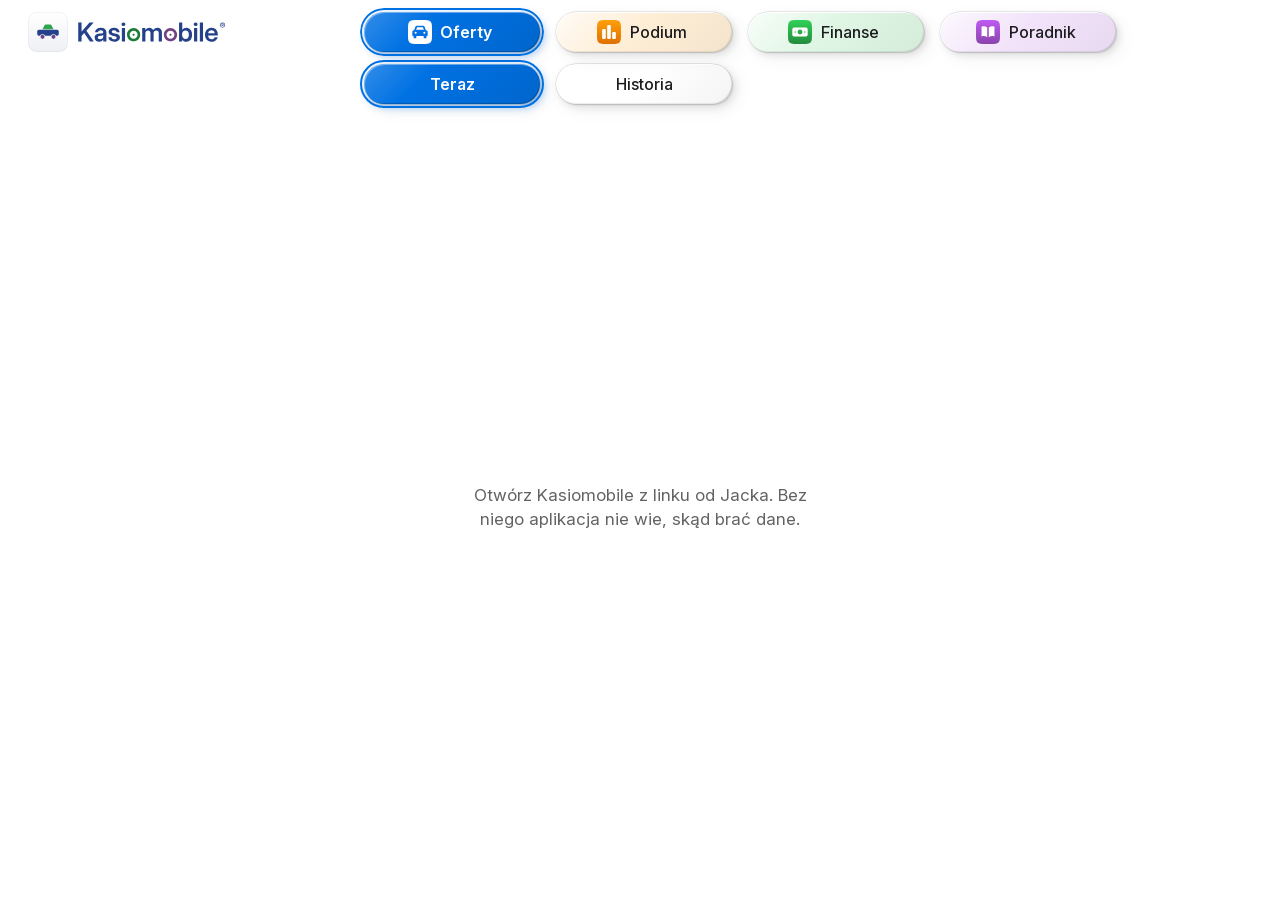
==== commit 4fd4bd25: "Kasiomobile w sieci" ====
--- a/aplikacja/index.html
+++ b/aplikacja/index.html
@@ -18,7 +18,7 @@
 <header class="glowa">
   <button type="button" id="logo" class="logo" aria-label="Kasiomobile: te same ogłoszenia na Otomoto" aria-haspopup="menu" aria-expanded="false"><img src="logo.svg" width="40" height="40" alt=""></button>
   <!--napis--><h1><button type="button" id="napis" class="napis-przycisk" aria-label="Kasiomobile: te same wyszukiwania na Otomoto" aria-haspopup="menu" aria-expanded="false"><svg class="napis" viewBox="0 0 11602 1572" role="img" aria-label="Kasiomobile" style="--szer:5.6650;--wys:0.7676"><style>.napis-l{fill:#24418A}.napis-z{fill:#1C7C36}.napis-f{fill:#704285}@media (prefers-color-scheme: dark){.napis-l{fill:#FFFFFF}.napis-z{fill:#30D158}.napis-f{fill:#C495E8}}</style><path class="napis-l" d="M280 1531L16 1531L16 41L280 41L280 760Q338 692 397 625Q455 558 513 490L513 490L909 41L1235 41L662 686L1245 1531L937 1531L484 864L280 1095L280 1531ZM1675 1548L1675 1548Q1517 1548 1413 1469Q1310 1389 1310 1231L1310 1231Q1310 1111 1368 1046Q1427 980 1521 950Q1616 920 1725 909L1725 909Q1872 892 1930 879Q1988 866 1988 812L1988 812L1988 804Q1988 736 1936 693Q1885 650 1795 650L1795 650Q1703 650 1645 693Q1588 736 1583 803L1583 803L1340 803Q1349 646 1471 550Q1593 454 1800 454L1800 454Q2006 454 2122 550Q2238 646 2238 811L2238 811L2238 1531L1990 1531L1990 1382L1986 1382Q1948 1452 1876 1500Q1804 1548 1675 1548ZM1737 1361L1737 1361Q1861 1361 1925 1297Q1989 1232 1989 1140L1989 1140L1989 1026Q1966 1041 1900 1054Q1834 1066 1756 1078L1756 1078Q1675 1090 1615 1124Q1556 1157 1556 1229L1556 1229Q1556 1291 1605 1326Q1654 1361 1737 1361ZM2854 1556L2854 1556Q2661 1556 2532 1466Q2402 1375 2390 1205L2390 1205L2639 1205Q2647 1282 2701 1325Q2755 1367 2850 1367L2850 1367Q2941 1367 2994 1331Q3046 1295 3046 1239L3046 1239Q3046 1191 3007 1162Q2968 1133 2902 1119L2902 1119L2722 1082Q2414 1018 2414 777L2414 777Q2414 631 2530 542Q2646 452 2839 452L2839 452Q3031 452 3152 547Q3272 641 3276 804L3276 804L3039 804Q3037 733 2984 687Q2931 641 2845 641L2845 641Q2762 641 2714 678Q2666 715 2666 769L2666 769Q2666 816 2703 846Q2740 875 2806 890L2806 890L2996 929Q3153 962 3228 1033Q3302 1104 3302 1220L3302 1220Q3302 1323 3245 1399Q3187 1474 3086 1515Q2985 1556 2854 1556ZM3706 1531L3454 1531L3454 475L3706 475L3706 1531ZM3580 318L3580 318Q3515 318 3472 277Q3429 235 3429 174L3429 174Q3429 113 3472 72Q3515 31 3580 31L3580 31Q3644 31 3687 72Q3730 113 3730 174L3730 174Q3730 235 3687 277Q3644 318 3580 318ZM5308 1531L5056 1531L5056 475L5300 475L5300 658Q5348 556 5433 505Q5518 454 5618 454L5618 454Q5725 454 5807 509Q5889 563 5922 654L5922 654Q5964 563 6053 509Q6142 454 6258 454L6258 454Q6408 454 6510 551Q6612 648 6612 834L6612 834L6612 1531L6359 1531L6359 870Q6359 765 6301 717Q6244 668 6163 668L6163 668Q6067 668 6011 728Q5956 788 5956 883L5956 883L5956 1531L5711 1531L5711 858Q5711 772 5657 720Q5603 668 5519 668L5519 668Q5434 668 5371 728Q5308 787 5308 901L5308 901L5308 1531ZM8531 1552L8531 1552Q8427 1552 8343 1507Q8260 1462 8211 1370L8211 1370L8209 1370L8209 1531L7961 1531L7961 41L8213 41L8213 625L8215 625Q8266 538 8348 496Q8430 454 8532 454L8532 454Q8668 454 8770 524Q8873 593 8930 717Q8988 840 8988 1002L8988 1002Q8988 1167 8931 1291Q8875 1414 8772 1483Q8669 1552 8531 1552ZM8472 1341L8472 1341Q8589 1341 8661 1254Q8733 1166 8733 1002L8733 1002Q8733 839 8661 751Q8589 663 8472 663L8472 663Q8348 663 8273 756Q8199 848 8199 1002L8199 1002Q8199 1156 8273 1249Q8348 1341 8472 1341ZM9394 1531L9142 1531L9142 475L9394 475L9394 1531ZM9268 318L9268 318Q9203 318 9160 277Q9117 235 9117 174L9117 174Q9117 113 9160 72Q9203 31 9268 31L9268 31Q9332 31 9375 72Q9418 113 9418 174L9418 174Q9418 235 9375 277Q9332 318 9268 318ZM9598 41L9850 41L9850 1531L9598 1531L9598 41ZM10519 1555L10519 1555Q10361 1555 10245 1484Q10129 1413 10067 1289Q10004 1164 10004 1004L10004 1004Q10004 843 10069 719Q10133 594 10247 523Q10361 451 10509 451L10509 451Q10661 451 10775 521Q10889 591 10952 715Q11015 838 11015 1000L11015 1000L11015 1069L10251 1069Q10256 1198 10327 1277Q10398 1356 10525 1356L10525 1356Q10620 1356 10682 1315Q10744 1273 10766 1205L10766 1205L11002 1205Q10982 1308 10915 1387Q10847 1466 10745 1511Q10643 1555 10519 1555ZM10253 895L10253 895L10773 895Q10761 782 10692 717Q10622 651 10513 651L10513 651Q10403 651 10335 717Q10266 782 10253 895ZM11388 437L11388 437Q11347 437 11311 421Q11275 406 11248 379Q11221 351 11206 316Q11190 280 11190 239L11190 239Q11190 198 11206 162Q11221 126 11248 99Q11275 72 11311 56Q11347 41 11388 41L11388 41Q11429 41 11465 56Q11501 72 11528 99Q11555 126 11571 162Q11586 198 11586 239L11586 239Q11586 280 11571 316Q11555 351 11528 379Q11501 406 11465 421Q11429 437 11388 437ZM11388 389L11388 389Q11430 389 11464 369Q11498 348 11518 314Q11538 280 11538 239L11538 239Q11538 197 11518 163Q11498 129 11464 109Q11430 89 11388 89L11388 89Q11347 89 11313 109Q11279 129 11258 163Q11238 197 11238 239L11238 239Q11238 280 11258 314Q11279 348 11313 369Q11347 389 11388 389ZM11475 330L11430 330L11398 268L11359 268L11359 330L11318 330L11318 147L11411 147Q11422 147 11436 154Q11449 160 11458 173Q11468 186 11468 205L11468 205Q11468 224 11459 238Q11450 251 11438 259L11438 259L11475 330ZM11359 177L11359 238L11396 238Q11404 238 11414 230Q11423 222 11423 205L11423 205Q11423 189 11414 183Q11404 177 11397 177L11397 177L11359 177Z"/><path class="napis-z" fill-rule="evenodd" d="M4902.1,1003C4902.1,1290.7,4668.8,1524,4381.1,1524C4093.3,1524,3860.1,1290.7,3860.1,1003C3860.1,715.3,4093.3,482,4381.1,482C4668.8,482,4902.1,715.3,4902.1,1003ZM4695.4,1003C4695.4,829.4,4554.7,688.6,4381.1,688.6C4207.4,688.6,4066.7,829.4,4066.7,1003C4066.7,1176.6,4207.4,1317.4,4381.1,1317.4C4554.7,1317.4,4695.4,1176.6,4695.4,1003ZM4463.7,1003C4463.7,1048.6,4426.7,1085.7,4381.1,1085.7C4335.4,1085.7,4298.4,1048.6,4298.4,1003C4298.4,957.4,4335.4,920.3,4381.1,920.3C4426.7,920.3,4463.7,957.4,4463.7,1003Z"/><path class="napis-f" fill-rule="evenodd" d="M7807.1,1003C7807.1,1290.7,7573.8,1524,7286.1,1524C6998.4,1524,6765.1,1290.7,6765.1,1003C6765.1,715.3,6998.4,482,7286.1,482C7573.8,482,7807.1,715.3,7807.1,1003ZM7600.5,1003C7600.5,829.4,7459.7,688.6,7286.1,688.6C7112.5,688.6,6971.7,829.4,6971.7,1003C6971.7,1176.6,7112.5,1317.4,7286.1,1317.4C7459.7,1317.4,7600.5,1176.6,7600.5,1003ZM7368.7,1003C7368.7,1048.6,7331.7,1085.7,7286.1,1085.7C7240.4,1085.7,7203.4,1048.6,7203.4,1003C7203.4,957.4,7240.4,920.3,7286.1,920.3C7331.7,920.3,7368.7,957.4,7368.7,1003Z"/></svg></button></h1><!--/napis-->
-  <button type="button" id="czat-otworz" class="czat-ikonka czat-otworz" aria-label="Zapytaj asystenta" aria-haspopup="dialog"><svg width="22" height="22" viewBox="0 0 24 24" fill="currentColor" aria-hidden="true"><path d="M10.25 2.38Q11.65 8.73 18 10.13Q11.65 11.52 10.25 17.88Q8.86 11.52 2.5 10.13Q8.86 8.73 10.25 2.38ZM18 14.63Q18.63 17.5 21.5 18.13Q18.63 18.76 18 21.63Q17.37 18.76 14.5 18.13Q17.37 17.5 18 14.63ZM18.5 2.8Q18.9 4.6 20.7 5Q18.9 5.4 18.5 7.2Q18.1 5.4 16.3 5Q18.1 4.6 18.5 2.8Z"/></svg></button>
+  <button type="button" id="czat-otworz" class="czat-ikonka czat-otworz" aria-label="Zapytaj asystenta" aria-haspopup="dialog"><svg width="24" height="24" viewBox="0 0 24 24" fill="none" stroke="currentColor" stroke-width="2.3" stroke-linecap="round" aria-hidden="true"><g transform="translate(-.3 .4)"><path d="M11.91 8.6L11.74 2M13.8 9.12L15.82 5.89M14.9 10.22L19.67 7.3M15.4 12.12L18.8 12.24M14.99 13.62L20.96 16.87M13.6 15L15.29 18.18M12.09 15.4L12.24 21.2M10.2 14.88L8.5 17.6M9.1 13.78L3.64 17.12M8.6 11.88L4.6 11.74M9.01 10.38L4.27 7.8M10.4 9L8.76 5.91"/><circle cx="12" cy="12" r="3" fill="currentColor" stroke="none"/></g></svg></button>
 </header>
 <main>
   <section id="katalog" class="widok" role="tabpanel" aria-labelledby="seg-katalog">
@@ -61,7 +61,7 @@
 <div class="dol">
   <div class="podkarty">
     <div class="podwidoki" role="radiogroup" aria-label="Oferty" data-z="katalog" style="--pastel:#d6eaff;--pastel-c:#17395d" data-odcien="211"><button type="button" role="radio" aria-checked="true" data-p="teraz"><span class="nazwa" data-nazwa="Teraz"><span>Teraz</span></span></button><button type="button" role="radio" aria-checked="false" tabindex="-1" data-p="historia"><span class="nazwa" data-nazwa="Historia"><span>Historia</span></span></button></div>
-    <div class="podwidoki" role="radiogroup" aria-label="Podium" data-z="modele" style="--pastel:#ffeed6;--pastel-c:#5c4118" data-odcien="35" hidden><button type="button" role="radio" aria-checked="true" data-p="podium"><span class="nazwa" data-nazwa="Podium"><span>Podium</span></span> <span class="skad nazwa" data-nazwa="Otomoto"><span>Otomoto</span></span></button><button type="button" role="radio" aria-checked="false" tabindex="-1" data-p="modele"><span class="nazwa" data-nazwa="Modele"><span>Modele</span></span> <span class="skad nazwa" data-nazwa="Otomoto"><span>Otomoto</span></span></button><button type="button" role="radio" aria-checked="false" tabindex="-1" data-p="marki"><span class="nazwa" data-nazwa="Wszystkie"><span>Wszystkie</span></span> <span class="skad nazwa" data-nazwa="Marki"><span>Marki</span></span></button></div>
+    <div class="podwidoki" role="radiogroup" aria-label="Podium" data-z="modele" style="--pastel:#ffeed6;--pastel-c:#5c4118" data-odcien="35" hidden><button type="button" role="radio" aria-checked="true" data-p="podium"><span class="nazwa" data-nazwa="Ranking"><span>Ranking</span></span></button><button type="button" role="radio" aria-checked="false" tabindex="-1" data-p="modele"><span class="nazwa" data-nazwa="Modele"><span>Modele</span></span></button><button type="button" role="radio" aria-checked="false" tabindex="-1" data-p="marki"><span class="nazwa" data-nazwa="Marki"><span>Marki</span></span></button></div>
     <div class="podwidoki" role="radiogroup" aria-label="Finanse" data-z="kredyt" style="--pastel:#dff6e4;--pastel-c:#224f2e" data-odcien="135" hidden><button type="button" role="radio" aria-checked="true" data-p="leasing"><span class="nazwa" data-nazwa="Leasing"><span>Leasing</span></span></button><button type="button" role="radio" aria-checked="false" tabindex="-1" data-p="kredyt"><span class="nazwa" data-nazwa="Kredyt"><span>Kredyt</span></span></button></div>
     <div class="podwidoki" role="radiogroup" aria-label="Poradnik" data-z="poradnik" style="--pastel:#f2e3fa;--pastel-c:#4a2d59" data-odcien="282" hidden><button type="button" role="radio" aria-checked="true" data-p="skrot"><span class="nazwa" data-nazwa="Skrót"><span>Skrót</span></span></button><button type="button" role="radio" aria-checked="false" tabindex="-1" data-p="calosc"><span class="nazwa" data-nazwa="Całość"><span>Całość</span></span></button></div>
   </div>
--- a/aplikacja/styl.css
+++ b/aplikacja/styl.css
@@ -119,13 +119,14 @@
    wieczorem: „nie potrzebujemy wiedzieć, kiedy został update'owany”, „tak prosto, że nie będzie potrzeba ściągi”). Rząd stoi na
    środku szarego pola razem z pasem przy wycięciu ekranu (Jacek: „On jest niżej trochę. Ja bym wolał, żeby na środku”): połowa
    wcięcia nad nim. Pod nim od 26.10.2026 tylko 8 px (Jacek: nagłówek „niepotrzebnie jest takie długie … Amatorsko to wygląda”): razem
-   z odstępem strony logo stoi na środku między górą ekranu a pierwszą rzeczą w treści, a całe to pole ma jeden odcień. */
+   z odstępem strony logo stoi na środku między górą ekranu a pierwszą rzeczą w treści, a całe to pole ma jeden odcień. Od 28.10.2026 logo stoi pod całym pasem
+   aparatu (Jacek: logo za blisko kamerki), na środku między pasem a polem szukania: 12 px nad nim i 12 px pod nim. */
 .glowa {
   flex: none;
   display: flex;
   align-items: center;
   gap: 8px;
-  padding: calc(var(--km-gora) / 2 + 8px) calc(var(--km-x1) - 4px) 8px var(--km-x0);
+  padding: calc(var(--km-gora) + 8px) calc(var(--km-x1) - 4px) 8px var(--km-x0);
 }
 /* Miarki siatki dla app.js: szerokość cienkiego paska przewijania i marginesy w pikselach, razem z wcięciami ekranu. */
 .siatka-pasek { position: absolute; visibility: hidden; width: 100px; height: 40px; overflow: scroll; scrollbar-width: thin; }
@@ -435,7 +436,8 @@
   box-shadow: inset 1px 1px 0 rgba(255, 255, 255, .38), inset -1px -1px 0 rgba(0, 0, 0, .2), 1px 1px 2px rgba(0, 0, 0, .16), 3px 3px 10px color-mix(in srgb, var(--barwa) 42%, transparent), 6px 6px 18px rgba(0, 0, 0, .06);
 }
 .podwidoki [aria-checked="true"] { outline: 2px solid var(--barwa); outline-offset: 2px; }
-.karty [aria-selected="true"], .podwidoki [aria-checked="true"].blysk { animation: polyskRaz 1.2s ease-in-out 1; }
+/* Smuga przy wyborze zdjęta 28.10.2026 (Jacek przez Zmiany GUI: przebłyski to przeżytek, „Time to say goodbye to those”). Wybrane mówi pełna barwa i pierścień. */
+.karty [aria-selected="true"], .podwidoki [aria-checked="true"].blysk { animation: none; }
 @keyframes polyskRaz { from { background-position: 100% 0, 0 0; } to { background-position: 0 0, 0 0; } }
 .karty [aria-selected="true"] .znak use { fill: var(--na-barwie); }
 .karty [aria-selected="true"] .znak path { fill: var(--barwa); }
@@ -481,24 +483,7 @@
   .karty, .podwidoki { gap: 12px; }
   .dol.przenoszony { z-index: 30; box-shadow: inset 0 .5px 0 var(--wlos), 0 -8px 24px var(--cien-mocny); }
   .dol.przenoszony > .karty, .dol.przenoszony > .podkarty { transform: scale(1.02); transition: transform 120ms ease; }
-  /* Przenoszenie: od 0,25 s przytrzymania nad pasem stoi pasek postępu, który przez 1,75 s wypełnia się od lewej do prawej, ze strzałką
-     w górę z lewej i w dół z prawej (Jacek: strzałki „muszą być widoczne … w dół i w górę”, a zapalanie po kolei „nie jest oczywiste”).
-     Gdy się wypełni, pas unosi się i jedzie za palcem. Pasek i strzałki mają barwę wybranej zakładki, tor 20% tej barwy. */
-  .postep-paska {
-    --szewron: url("data:image/svg+xml,%3Csvg xmlns='http://www.w3.org/2000/svg' viewBox='0 0 14 8'%3E%3Cpath d='M1.5 6.6 7 1.4l5.5 5.2' fill='none' stroke='%23000' stroke-width='2.2' stroke-linecap='round' stroke-linejoin='round'/%3E%3C/svg%3E");
-    position: absolute; z-index: -1; bottom: 100%; left: 0; right: 0; height: 28px;
-    display: flex; align-items: center; gap: 12px; padding: 0 var(--km-x1) 0 var(--km-x0);
-    background: inherit; box-shadow: inset 0 .5px 0 var(--wlos); pointer-events: none; opacity: 0; transition: opacity 150ms ease;
-  }
-  .postep-paska i { flex: none; width: 14px; height: 8px; background: var(--barwa);
-    -webkit-mask: var(--szewron) center / contain no-repeat; mask: var(--szewron) center / contain no-repeat; }
-  .postep-paska .w-dol { transform: scaleY(-1); }
-  .postep-paska span { flex: 1; height: 6px; border-radius: 3px; overflow: hidden; background: color-mix(in srgb, var(--barwa) 20%, transparent); }
-  .postep-paska span::after { content: ""; display: block; height: 100%; background: var(--barwa); transform: scaleX(0); transform-origin: left; }
-  .dol.trzyma .postep-paska { opacity: 1; }
-  .dol.trzyma .postep-paska span::after { animation: postepPaska var(--czas, 1750ms) linear forwards; }
-}
-@keyframes postepPaska { to { transform: scaleX(1); } }
+}
 /* Szeroki ekran: pigułki stoją w jednym rzędzie pod zakładkami, nad treścią, każda tak szeroka jak zakładka (do 1240 px ćwierć kolumny
    treści, potem 176 px), z tą samą przerwą, drugie słowo w tej samej linii drugim planem. Nawigacja się nie przenosi. */
 @media (min-width: 760px) {
@@ -509,7 +494,7 @@
   .podwidoki .skad { font-size: 16px; }
   .podwidoki [role="radio"]::before { inset: -4px 0; }
   .karty [aria-selected="true"]::before { border-radius: 24px; }
-  .postep-paska { display: none; }
+
 }
 @media (min-width: 1240px) { .podwidoki [role="radio"] { flex: 0 0 176px; } }
 
@@ -538,4 +523,143 @@
   .dol.przenoszony { box-shadow: none; }
   .dol.przenoszony::before { box-shadow: var(--chmura-cien-gora); }
   .postep-paska { left: calc(var(--km-x0) - 8px); right: calc(var(--km-x1) - 8px); padding: 0 16px; border-radius: 16px; background: var(--chmura-tlo); box-shadow: var(--chmura-cien); }
-}+}
+/* ---- Próby wyglądu nawigacji (od 27.10.2026) ----
+   Jacek: „te kolorki … nie jest over the top”, „zróbmy kilka wersji tej aplikacji, żebym mógł wybrać”, „jak będzie wiadomo, że te na dole są powiązane
+   z tymi u góry? … jednoznacznie. Po jakimś czasie, jak się wraca do aplikacji”. Na Androidzie Jacka menu pod logo ma wybór: Obecny (bez zmian) i cztery próby
+   (body[data-wyglad]). Wspólne dla prób: niewybrane zakładki są neutralne, wybrana ma jasne tło (14% barwy) i obwódkę 1,5 px, a napis zostaje w kolorze tekstu.
+   Rząd pigułek jest powiązany z zakładką wskaźnikiem: małym trójkątem między rzędami pod środkiem wybranej zakładki (--wsk-x liczy app.js), który przesuwa
+   się razem z wyborem, więc związek widać także bez koloru. 1: barwa sekcji tylko na wybranej. 2: jeden niebieski (u Jacka „wybrane”). 3: bez koloru.
+   4: ikony zostają kolorowe, reszta spokojna. Kontrast policzony skryptem: napis co najmniej 11:1, znak 3,87:1, obwódka 4,66:1. Po decyzji Jacka przegrane próby znikną. */
+:root { --niebieski: #0071e3; }
+@media (prefers-color-scheme: dark) { :root { --niebieski: #0a84ff; } }
+body[data-wyglad="2"], body[data-wyglad="2"] .karty [role="tab"], body[data-wyglad="2"] .podwidoki { --barwa: var(--niebieski); }
+body[data-wyglad="3"], body[data-wyglad="3"] .karty [role="tab"], body[data-wyglad="3"] .podwidoki { --barwa: var(--tekst); }
+body[data-wyglad] .karty [role="tab"]:not([aria-selected="true"]) { background-color: var(--przycisk); }
+body[data-wyglad] .karty [aria-selected="true"], body[data-wyglad] .podwidoki [aria-checked="true"] {
+  background-color: color-mix(in srgb, var(--barwa) 14%, var(--chmura-tlo)); background-image: none; color: var(--tekst);
+  box-shadow: inset 0 0 0 1.5px var(--barwa); outline: none; animation: none;
+}
+body[data-wyglad="3"] .karty [aria-selected="true"], body[data-wyglad="3"] .podwidoki [aria-checked="true"] { box-shadow: inset 0 0 0 2px var(--barwa); }
+body[data-wyglad] .karty [aria-selected="true"]::before { display: none; }
+body:is([data-wyglad="1"], [data-wyglad="2"], [data-wyglad="3"]) .karty .znak { transform: scale(1.14); }
+body:is([data-wyglad="1"], [data-wyglad="2"], [data-wyglad="3"]) .karty .znak use { fill: transparent; }
+body:is([data-wyglad="1"], [data-wyglad="2"], [data-wyglad="3"]) .karty .znak path { fill: var(--tekst2); }
+body:is([data-wyglad="1"], [data-wyglad="2"], [data-wyglad="3"]) .karty [aria-selected="true"] .znak path { fill: var(--barwa); }
+body[data-wyglad="4"] #seg-katalog[aria-selected="true"] .znak use { fill: url(#g-ogl); }
+body[data-wyglad="4"] #seg-modele[aria-selected="true"] .znak use { fill: url(#g-kat); }
+body[data-wyglad="4"] #seg-kredyt[aria-selected="true"] .znak use { fill: url(#g-kre); }
+body[data-wyglad="4"] #seg-poradnik[aria-selected="true"] .znak use { fill: url(#g-por); }
+body[data-wyglad="4"] .karty [aria-selected="true"] .znak path { fill: #ffffff; }
+@media (max-width: 759px) {
+  body[data-wyglad] .podkarty::before {
+    content: ""; position: absolute; z-index: 1; top: -12px; left: calc(var(--wsk-x, 50%) - 8px); width: 16px; height: 9px; background: var(--barwa);
+    clip-path: polygon(50% 0, 100% 100%, 0 100%); pointer-events: none; transition: left 240ms cubic-bezier(.2, 0, 0, 1);
+  }
+}
+.menu-otomoto [role="menuitemradio"][aria-checked="true"] { box-shadow: 0 0 0 1.5px var(--akcent), var(--c3d); }
+.menu-otomoto [role="menuitemradio"][aria-checked="true"]::after { content: "✓"; color: var(--akcent-tekst); font-weight: 700; }
+/* ---- Czat na cały ekran i gesty od krawędzi (od 27.10.2026 wieczorem) ----
+   Jacek: „AI … powinno być na cały ekran, tamte menu na dole powinno się zsuwać do takiej belki małej na dole, i jak chcemy powrócić, to robimy swipe up”. Na telefonie
+   otwarta rozmowa (czat.css, .czat-arkusz) sięga od górnej do dolnej krawędzi, a nawigacja zsuwa się pod ekran; zostaje po niej belka na dole czatu (czat.js, .czat-belka),
+   której przesunięcie w górę wyciąga nawigację z powrotem i zamyka czat (app.js, wysunNawigacje). Małe okno (body.czat-mini) zostawia nawigację na miejscu. Ukryta nawigacja
+   nie jest już w drzewie dostępności ani w kolejności Tab (visibility), ale znika dopiero po zsunięciu. */
+@media (max-width: 759px) {
+  body.czat-otwarty .dol { transform: translateY(calc(100% + 32px)); opacity: 0; visibility: hidden; pointer-events: none; }
+  /* Przejście ma tylko w chwili otwierania i zamykania (klasa czat-ruch trwa 450 ms, app.js): poza nią nawigacja nie ma przejścia na transform, bo przenoszenie jej palcem
+     („przenoszony”) i dojazd na miejsce (Web Animations) liczą się co do piksela. */
+  body.czat-ruch .dol { transition: background-color 200ms ease, transform 320ms cubic-bezier(.2, 0, 0, 1), opacity 200ms ease, visibility 0s linear 0s; }
+  body.czat-ruch.czat-otwarty .dol { transition: background-color 200ms ease, transform 320ms cubic-bezier(.2, 0, 0, 1), opacity 200ms ease, visibility 0s linear 320ms; }
+}
+@media (prefers-reduced-motion: reduce) and (max-width: 759px) { body.czat-ruch .dol { transition: opacity 120ms ease, visibility 0s linear 0s; } body.czat-ruch.czat-otwarty .dol { transition: opacity 120ms ease, visibility 0s linear 120ms; } }
+/* Pasy przy bocznych krawędziach (telefon, tylko dotyk): od lewej w prawo to Wstecz, od prawej w lewo Dalej. Pas ma 16 px, tyle co margines strony; strzałka w kółku wyjeżdża spod
+   palca i robi się niebieska, gdy gest jest dość długi (biały znak na #0071e3 ma 4,7:1). */
+.krawedz { display: none; }
+@media (max-width: 759px) and (pointer: coarse) {
+  .krawedz { display: block; position: fixed; z-index: 55; top: var(--km-gora, 0px); bottom: 0; width: 16px; touch-action: pan-y; -webkit-tap-highlight-color: transparent; }
+  .krawedz-l { left: 0; }
+  .krawedz-p { right: 0; }
+  .krawedz-znak { position: absolute; top: calc(var(--k-y, 50vh) - var(--km-gora, 0px)); display: grid; place-items: center; width: 44px; height: 44px; border-radius: 50%;
+    color: var(--tekst); background: var(--chmura-tlo); box-shadow: var(--chmura-cien); opacity: 0; pointer-events: none; transition: opacity 120ms ease, background-color 120ms ease, color 120ms ease; }
+  .krawedz-l .krawedz-znak { left: 0; transform: translate(calc(var(--k-dx, 0px) * .7 - 48px), -50%); }
+  .krawedz-p .krawedz-znak { right: 0; transform: translate(calc(48px - var(--k-dx, 0px) * .7), -50%); }
+  .krawedz.ciagnie .krawedz-znak { opacity: 1; }
+  .krawedz.gotowe .krawedz-znak { color: #ffffff; background: #0071e3; }
+}
+/* Przycisk asystenta pływa nad stroną (czat.css, .czat-plywak), ale nagłówek zostaje tak wysoki, jak był, gdy kółko stało w jego rzędzie: logo 12 px od górnej krawędzi, tak jak
+   nawigacja od dolnej (Jacek, 24.10.2026: „przynajmniej tak od krawędzi ekranu, tak bufor jest u góry”). Okno w stronie (body.okno) nagłówka nie ma. */
+body:not(.okno) .glowa { min-height: calc(64px + var(--km-gora)); }
+/* Próba 5 „Szkło jak w Kiro” (28.10.2026, Jacek: „te butony … również nie powinny być w takiej formie atrakcyjnej … bezbłędnie”): wciśnięta zakładka i pigułka rosną o 9% jak tab w Kiro; przyciski w stronach w ramkach stylizuje KIRO5 w app.js. */
+body[data-szklo="5"] .karty [role="tab"]:active, body[data-szklo="5"] .podwidoki [role="radio"]:active { transform: scale(1.09); }
+/* Przenoszenie nawigacji (28.10.2026; Jacek: „Samo obramowanie i klasyczny sposób zaznaczenia … wystarczy”): przytrzymanie wolnego miejsca w pasie przez 0,5 s
+   podnosi pas z ramką w barwie wybranej zakładki. Bez kreseczki u góry i bez strzałek. */
+@media (max-width: 759px) {
+  .dol.przenoszony::before { box-shadow: 0 0 0 2px var(--barwa), var(--chmura-cien-gora); }
+}
+/* Miejsce na liście ofert przy przewijaniu (app.js, „Wskaźnik miejsca”): pigułka z ramką przy prawej krawędzi, jedzie razem z przewijaniem i gaśnie sama. Bez rozmycia
+   tła, bo stoi nad przewijaną treścią. Napis #1d1d1f na 92% bieli i biały na #1c1c1e mają ponad 14:1. */
+.miejsce-listy { position: fixed; z-index: 40; top: 0; right: calc(var(--km-prawo, 0px) + 6px); height: 28px; padding: 0 16px; display: flex; align-items: center;
+  border-radius: 14px; font-size: 14px; font-weight: 600; line-height: 1; font-variant-numeric: tabular-nums; white-space: nowrap; color: #1d1d1f;
+  background: rgba(255, 255, 255, .92); box-shadow: 0 0 0 1px rgba(0, 0, 0, .12), 2px 3px 8px rgba(0, 0, 0, .12); pointer-events: none;
+  opacity: 0; transition: opacity 300ms ease; will-change: transform, opacity; }
+.miejsce-listy.widac { opacity: 1; transition-duration: 120ms; }
+@media (prefers-color-scheme: dark) { .miejsce-listy { color: #ffffff; background: rgba(28, 28, 30, .94); box-shadow: 0 0 0 1px rgba(255, 255, 255, .16); } }
+/* Nowa wersja na telefonie (28.10.2026): szklana karta u góry, z ramką w akcencie, materiałem jak „Cofnij”. Wchodzi z rozmycia, znika w górę. */
+.nowa-wersja { position: fixed; z-index: 70; top: calc(var(--km-gora, 0px) + 12px); left: 50%; width: min(calc(100% - 32px), 380px); box-sizing: border-box;
+  display: grid; gap: 4px; padding: 14px 20px; border-radius: 22px; text-align: center; cursor: pointer; transform: translateX(-50%);
+  color: #1d1d1f; background: rgba(227, 239, 253, .82); -webkit-backdrop-filter: blur(20px) saturate(1.8); backdrop-filter: blur(20px) saturate(1.8);
+  box-shadow: inset 1px 1px 0 rgba(255, 255, 255, .9), 0 0 0 1px rgba(0, 113, 227, .32), 0 2px 8px rgba(0, 72, 160, .14), 0 12px 32px rgba(0, 72, 160, .18);
+  animation: nowa-wersja-wchodzi 420ms cubic-bezier(.2, 0, 0, 1) both; }
+.nowa-wersja strong { font-size: 17px; font-weight: 600; }
+.nowa-wersja span { font-size: 15px; color: #3a3a3c; font-variant-numeric: tabular-nums; }
+.nowa-wersja.znika { animation: nowa-wersja-znika 360ms ease-in forwards; }
+@keyframes nowa-wersja-wchodzi { from { opacity: 0; transform: translate(-50%, -12px) scale(.96); filter: blur(4px); } to { opacity: 1; transform: translateX(-50%); filter: none; } }
+@keyframes nowa-wersja-znika { to { opacity: 0; transform: translate(-50%, -8px) scale(1.03); filter: blur(4px); } }
+@media (prefers-color-scheme: dark) {
+  .nowa-wersja { color: #ffffff; background: rgba(16, 38, 63, .86); box-shadow: inset 1px 1px 0 rgba(255, 255, 255, .2), 0 0 0 1px rgba(64, 156, 255, .45); }
+  .nowa-wersja span { color: #c7c7cc; }
+}
+
+/* Lista jak strona (od 29.10.2026, app.js, „Lista jak strona”): na Androidzie na telefonie ramki leżą na całym ekranie od (0, 0), a nagłówek i nawigacja stoją
+   nad nimi. Wtedy Chromium przewija stronę w ramce jak stronę, a nie jak pole w stronie. Nawigacja ma tło paska jak dotąd, więc lista kończy się w tym samym
+   miejscu co wcześniej. Atlas i puste ekrany stoją dalej między nagłówkiem a nawigacją (--km-glowa-h, --km-dol-h liczy app.js). */
+@media (max-width: 759px) {
+  html.korzen, html.korzen body { overscroll-behavior: auto; }
+  html.korzen main { position: fixed; inset: 0; z-index: 0; }
+  html.korzen body.okno main { margin-bottom: 0; }
+  html.korzen .glowa { position: fixed; top: 0; left: 0; right: 0; z-index: 2; }
+  html.korzen .dol { position: fixed; left: 0; right: 0; bottom: 0; background-color: var(--tlo-pasa); }
+  html.korzen .podwidok[data-p="atlas"] { top: var(--km-glowa-h, 0px); bottom: var(--km-dol-h, 0px); }
+  html.korzen .pusto { inset: var(--km-glowa-h, 0px) 0 var(--km-dol-h, 0px); }
+}
+/* Ściąga „i” od trzeciego dnia używania (od 29.10.2026, app.js, „ściąga”). Kółko „i” i krzyżyk to szkło jak pozostałe okrągłe przyciski: kółko 40 px w polu 48 px,
+   z włoskiem, jasną krawędzią i cieniem; pod kursorem rośnie o 6%, wciśnięte o 10%. Znak #0066cc na bieli 5,6:1, w ciemnym #409cff na #2c2c2e. Okienko i każda karta mają
+   ramkę (włosek), karta jest o stopień ciemniejsza od okienka, a znaki gestów stoją w kółkach 32 px. Na szerokim ekranie (od 760 px) kółka nie ma: gesty są dotykowe. */
+:root { --sciaga-karta: #f5f5f7; --sciaga-znak: #ffffff; }
+@media (prefers-color-scheme: dark) { :root { --sciaga-karta: #1c1c1e; --sciaga-znak: #2c2c2e; } }
+.gesty, .sciaga-x { position: relative; flex: none; display: grid; place-items: center; width: 48px; height: 48px; margin: 0; padding: 0; border: 0; border-radius: 50%;
+  background: none; color: var(--akcent-tekst); cursor: pointer; -webkit-tap-highlight-color: transparent; -webkit-touch-callout: none; -webkit-user-select: none; user-select: none; }
+.sciaga-x { color: var(--tekst2); }
+.gesty::before, .sciaga-x::before { content: ""; position: absolute; inset: 4px; border-radius: 50%; background-color: var(--przycisk); background-image: var(--g3d); box-shadow: var(--c3d);
+  transition: transform 320ms cubic-bezier(.3, 1.7, .5, 1); }
+.gesty > svg, .sciaga-x > svg { position: relative; display: block; }
+@media (hover: hover) { .gesty:hover::before, .sciaga-x:hover::before { transform: scale(1.06); } }
+.gesty:active::before, .sciaga-x:active::before { transform: scale(1.1); transition-duration: 80ms; }
+.gesty[aria-expanded="true"]::before { box-shadow: 0 0 0 2px var(--tlo), 0 0 0 4px var(--akcent), var(--c3d); }
+.gesty:focus-visible, .sciaga-x:focus-visible { outline: none; }
+.gesty:focus-visible::before, .sciaga-x:focus-visible::before { box-shadow: 0 0 0 2px var(--tlo), 0 0 0 4px var(--akcent); }
+@media (min-width: 760px) { .gesty, .sciaga { display: none !important; } }
+.sciaga { position: fixed; z-index: 50; left: 0; top: 0; width: min(360px, calc(100vw - 24px)); display: flex; flex-direction: column; box-sizing: border-box; overflow: hidden;
+  border: 1px solid var(--wlos); border-radius: 22px; background: var(--strona); color: var(--tekst); box-shadow: 0 2px 6px var(--cien), 0 16px 48px var(--cien-mocny); outline: none; }
+.sciaga-gora { flex: none; display: flex; justify-content: flex-end; padding: 8px 8px 0; cursor: grab; touch-action: none; }
+.sciaga-tresc { flex: 1 1 auto; min-height: 0; overflow: auto; overscroll-behavior: contain; scrollbar-width: none; display: grid; gap: 20px; padding: 0 16px 32px; }
+.sciaga-tresc::-webkit-scrollbar { display: none; }
+.sciaga h2 { margin: 0 0 8px 4px; font-size: 13px; font-weight: 600; line-height: 16px; color: var(--tekst2); }
+.sciaga ul { list-style: none; margin: 0; padding: 0 12px; border: 1px solid var(--wlos); border-radius: 14px; background: var(--sciaga-karta); }
+.sciaga li { display: flex; align-items: center; gap: 12px; min-height: 52px; padding: 8px 0; font-size: 16px; line-height: 20px; }
+.sciaga li + li { border-top: 1px solid var(--wlos); }
+.sciaga li b { display: block; font-weight: 600; }
+.sciaga li .skutek { display: block; font-size: 15px; line-height: 20px; color: var(--tekst2); }
+.sciaga-znak { flex: none; display: grid; place-items: center; width: 32px; height: 32px; border-radius: 50%; background: var(--sciaga-znak); box-shadow: inset 0 0 0 1px var(--wlos); color: var(--akcent); }
+.sciaga-znak > svg { display: block; }
+.sciaga-uchwyt { position: absolute; right: 2px; bottom: 2px; width: 32px; height: 32px; display: grid; place-items: center; color: var(--tekst2); cursor: nwse-resize; touch-action: none; }
--- a/aplikacja/czat.css
+++ b/aplikacja/czat.css
@@ -2,7 +2,7 @@
    Kolory to role w jednym miejscu, motyw za systemem, ciemny to czerń. Kontrast par liczy sprawdz-kontrast-czatu.js.
    Cel dotyku ma 48 px: widoczny kształt jest mniejszy, a resztę celu daje przezroczysta obwódka albo pole wokół kółka
    (reguła przyciski-zawsze-jak-przyciski). Krój Inter bierze ze strony, w której stoi. */
-.czat, .czat-zaslona, .czat-dymek, .czat-otworz {
+.czat, .czat-zaslona, .czat-dymek, .czat-otworz, .czat-wskaznik, .czat-wskaz-ramka {
   --cz-tlo: #ffffff; --cz-pod: #f2f2f7; --cz-tekst: #1d1d1f; --cz-tekst2: #6e6e73; --cz-ramka: #d2d2d7; --cz-wlosek: rgba(0, 0, 0, .12);
   --cz-akcent: #0071e3; --cz-akcent-tekst: #0066cc; --cz-ja: #deecfb; --cz-przycisk: #0071e3; --cz-na-przycisku: #ffffff;
   --cz-szary: #e8e8ed; --cz-czerwony: #d70015; --cz-cien: rgba(0, 0, 0, .12); --cz-blysk: rgba(255, 255, 255, .6);
@@ -17,7 +17,7 @@
   --cz-na-wybranej: #ffffff;
 }
 @media (prefers-color-scheme: dark) {
-  .czat, .czat-zaslona, .czat-dymek, .czat-otworz {
+  .czat, .czat-zaslona, .czat-dymek, .czat-otworz, .czat-wskaznik, .czat-wskaz-ramka {
     --cz-tlo: #000000; --cz-pod: #1c1c1e; --cz-tekst: #ffffff; --cz-tekst2: #c0bfbc; --cz-ramka: #48484a; --cz-wlosek: rgba(255, 255, 255, .16);
     --cz-akcent: #409cff; --cz-akcent-tekst: #78bbff; --cz-ja: #0f253d; --cz-przycisk: #0a84ff; --cz-na-przycisku: #ffffff;
     --cz-szary: #2c2c2e; --cz-czerwony: #ff453a; --cz-cien: rgba(0, 0, 0, 0); --cz-blysk: rgba(255, 255, 255, 0);
@@ -60,7 +60,7 @@
 .czat-gora { flex: none; position: relative; display: flex; justify-content: space-between; align-items: center; gap: 8px; min-height: 52px; padding: 4px 8px 0 16px; }
 /* Historia i Nowa rozmowa (od 26.10.2026): przyciski z napisem w szkle z 45° światłem, co 8 px, cel 48 px. Historia włączona stoi
    w akcencie z napisem na barwie (biały 4,7:1, w ciemnym czarny 5,8:1). Bez rozmowy Nowa rozmowa jest przygaszona. */
-.czat-gora-lewo { display: flex; align-items: center; gap: 8px; min-width: 0; }
+
 .czat-pigulka { position: relative; display: inline-flex; align-items: center; gap: 6px; height: 40px; margin: 4px 0; padding: 0 16px 0 12px; border: 0; border-radius: 20px;
   background-color: var(--cz-szary); background-image: var(--cz-lico); box-shadow: var(--cz-c3d); color: var(--cz-tekst);
   font: inherit; font-size: 15px; font-weight: 600; line-height: 1; white-space: nowrap; cursor: pointer; -webkit-tap-highlight-color: transparent;
@@ -111,6 +111,11 @@
 .czat-otworz[aria-expanded="true"]::before { background-color: var(--cz-przycisk); background-image: var(--cz-lico-b); box-shadow: var(--cz-c3d-b); }
 .czat-zamknij { color: var(--cz-tekst2); }
 .czat-zamknij::before { inset: 8px; }
+/* Krzyżyk jak u Apple (28.10.2026, Jacek: „It doesn't look like a button … make it look like Apple”): płaskie szare kółko z szarym znakiem, bez cienia i blasku.
+   Znak #6e6e73 ma na kółku 4,2:1, w ciemnym #aeaeb2 6,8:1 (grafika: próg 3:1). */
+.czat-zamknij { color: #6e6e73; }
+.czat-zamknij::before { background-color: rgba(120, 120, 128, .16); background-image: none; box-shadow: none; }
+@media (prefers-color-scheme: dark) { .czat-zamknij { color: #aeaeb2; } .czat-zamknij::before { background-color: rgba(120, 120, 128, .32); } }
 .czat-wyslij { color: var(--cz-na-przycisku); }
 .czat-wyslij::before { background-color: var(--cz-przycisk); background-image: var(--cz-lico-b); box-shadow: var(--cz-c3d-b); }
 .czat-wyslij:disabled { color: var(--cz-tekst2); cursor: default; }
@@ -238,13 +243,11 @@
 .czat-wiersz[data-kierunek="prawo"] .czat-pod-p, .czat-wiersz[data-kierunek="lewo"] .czat-pod-l { display: none; }
 .czat-pod svg { flex: none; transition: transform 160ms cubic-bezier(.3, 1.7, .5, 1); }
 .czat-wiersz.gotowe .czat-pod svg { transform: scale(1.2); }
-/* Archiwum i kosz otwierają pigułki pod Historią (każda pigułka na pół szerokości, sama na całą), a w nich strzałka do Historii i nazwa. */
+/* Schowek (dawne Archiwum i Kosz) to jedna pigułka pod listą rozmów, na całą szerokość; w jego widoku są dwie sekcje, Zachowane i Kosz. */
 .czat-schowki { display: flex; gap: 8px; margin-top: 4px; }
 .czat-schowek { flex: 1 1 0; justify-content: center; min-width: 0; }
 .czat-ile { min-width: 24px; height: 24px; margin-left: 2px; padding: 0 7px; border-radius: 12px; background: var(--cz-tlo);
   box-shadow: inset 0 0 0 1px var(--cz-wlosek); font-size: 13px; line-height: 24px; text-align: center; }
-.czat-naglowek-listy { display: flex; align-items: center; gap: 12px; }
-.czat-gdzie { margin: 0; color: var(--cz-tekst); font-size: 17px; font-weight: 600; line-height: 1.3; }
 /* Menu rozmowy (przytrzymanie, prawy klik, klawisz menu): karta z ramką, pozycje to pigułki, kosz z czerwonym znakiem (4,4:1, grafika). */
 .czat-menu { position: absolute; z-index: 5; display: grid; gap: 8px; min-width: 220px; padding: 8px; border-radius: 22px;
   background: var(--cz-tlo); box-shadow: 0 0 0 1px var(--cz-wlosek), 0 8px 28px var(--cz-cien); }
@@ -317,24 +320,35 @@
 .czat-arkusz.nad-nawigacja { border-radius: 16px; }
 .czat-pusto { gap: 32px; }
 
-/* Górny rząd rozmowy na siatce aplikacji: 12 kolumn, rynna 8 px, brzegi na brzegach treści (16 px). Historia i Nowa rozmowa po 5 kolumn, krzyżyk
-   w dwóch ostatnich (koło na środku swojego miejsca). Rząd stoi 8 px niżej niż do tego dnia (Jacek: „za wysoko”). Na wąskim ekranie pigułki
-   tracą ikonę, żeby napis „Nowa rozmowa” się mieścił. */
-.czat-gora { display: grid; grid-template-columns: repeat(12, minmax(0, 1fr)); column-gap: var(--km-rynna, 8px); align-items: center; min-height: 60px;
-  padding: 12px calc(env(safe-area-inset-right, 0px) + 16px) 0 calc(env(safe-area-inset-left, 0px) + 16px); }
-.czat-gora-lewo { display: contents; }
-.czat-gora .czat-pigulka { width: 100%; justify-content: center; padding: 0 8px; }
-.czat-gora .czat-historia { grid-column: 1 / span 5; }
-.czat-gora .czat-nowa { grid-column: 6 / span 5; }
+/* Pasek u góry (od 28.10.2026; Jacek o pigułkach Rozmowy i Nowa rozmowa nad polem pytania: „Think Different, think what would Apple do!!!”), jak w aplikacjach
+   czatu na iPhonie i w pasku nawigacji Apple, na siatce 12 kolumn: Rozmowy w kolumnach 1–2 (w listach w tym samym miejscu strzałka wstecz), tytuł w 3–8 (jedna linia
+   z wielokropkiem, pusty na pustej rozmowie), Nowa rozmowa w 9–10, krzyżyk w 11–12. Przyciski to szklane koła 40 px w polu 48 px na środku swoich dwóch kolumn,
+   jak każda .czat-ikonka, i nigdy się nie przesuwają; przygaszony stoi w tym samym miejscu. Tytuł ma 15 px i 600 jak nagłówek w iOS (tekst 16:1 w jasnym, 21:1
+   w ciemnym), znaki na kółkach 14:1 i 15:1. Do 28.10.2026 Rozmowy i Nowa rozmowa stały jako pigułki po sześć kolumn tuż nad polem pytania (od 27.10.2026,
+   „Pod kciuk”), a wcześniej u góry, 5 + 5 + 2 kolumny. */
+.czat-gora { display: grid; grid-template-columns: repeat(12, minmax(0, 1fr)); column-gap: var(--km-rynna, 8px); align-items: center; min-height: 56px;
+  padding: 8px calc(env(safe-area-inset-right, 0px) + 16px) 0 calc(env(safe-area-inset-left, 0px) + 16px); }
 .czat-gora .czat-zamknij { grid-column: 11 / span 2; justify-self: center; }
-@media (max-width: 389px) { .czat-gora .czat-pigulka > svg { display: none; } }
-
-/* Nagłówek Archiwum i Kosza na tej samej siatce: „‹ Historia” w pięciu kolumnach, nazwa w trzech, „Opróżnij” w czterech (napis czerwony, 5,9:1
-   w jasnym i 4,9:1 w ciemnym). */
-.czat-naglowek-listy { display: grid; grid-template-columns: repeat(12, minmax(0, 1fr)); column-gap: var(--km-rynna, 8px); align-items: center; }
-.czat-naglowek-listy .czat-wroc { grid-column: 1 / span 5; width: 100%; justify-content: center; padding: 0 8px; }
-.czat-naglowek-listy .czat-gdzie { grid-column: 6 / span 3; text-align: center; }
-.czat-naglowek-listy .czat-oproznij { grid-column: 9 / span 4; width: 100%; justify-content: center; padding: 0 8px; color: var(--cz-niebezp); }
+.czat-gora > .czat-historia { grid-column: 1 / span 2; justify-self: center; }
+.czat-gora > .czat-nowa { grid-column: 9 / span 2; justify-self: center; }
+.czat-gora > .czat-historia, .czat-gora > .czat-nowa, .czat-gora > .czat-zamknij, .czat-gora > .czat-tytul { grid-row: 1; }
+.czat-gora > .czat-ikonka:disabled { opacity: .45; cursor: default; }
+.czat-tytul { grid-column: 3 / span 6; min-width: 0; margin: 0; overflow: hidden; color: var(--cz-tekst); font: inherit; font-size: 15px; font-weight: 600; line-height: 1.3;
+  letter-spacing: 0; text-align: center; text-overflow: ellipsis; white-space: nowrap; }
+/* „Cofnij” stoi na środku, 12 px nad polem pytania, a w listach 12 px nad dołem listy (czat.js, ustawCofnij, wpisuje bottom), więc nigdy nie zasłania pola. Dół listy
+   zostawia mu miejsce (48 px pigułki, 12 px odstępu i 16 px oddechu), żeby nie zasłaniał ostatniej rozmowy ani przycisków Archiwum i Kosz (zrzut z 27.10.2026:
+   pigułka przykrywała napis „Kosz”). */
+.czat > .czat-cofnij-pole { bottom: 160px; }
+.czat-lista { transition: padding-bottom 200ms cubic-bezier(.2, 0, 0, 1); }
+.czat.z-cofnij .czat-lista { padding-bottom: 76px; }
+@media (prefers-reduced-motion: reduce) { .czat-lista { transition: none; } }
+.czat-pole { box-shadow: none; }
+
+/* Sekcje Schowka (od 27.10.2026): mała nazwa po lewej, a przy Koszu „Opróżnij” w czterech ostatnich kolumnach (napis czerwony, 5,9:1 w jasnym i 4,9:1 w ciemnym).
+   Nazwa widoku „Archiwum i kosz” stoi od 28.10.2026 w tytule paska u góry, a powrót do Rozmów to strzałka wstecz w miejscu przycisku Rozmowy. */
+.czat-sekcja { display: grid; grid-template-columns: repeat(12, minmax(0, 1fr)); column-gap: var(--km-rynna, 8px); align-items: center; min-height: 40px; margin-top: 8px; }
+.czat-sekcja-nazwa { grid-column: 1 / span 6; margin: 0; color: var(--cz-tekst2); font-size: 13px; font-weight: 600; letter-spacing: .06em; text-transform: uppercase; }
+.czat-sekcja .czat-oproznij { grid-column: 9 / span 4; width: 100%; justify-content: center; padding: 0 8px; color: var(--cz-niebezp); }
 .czat-oproznij > svg { display: none; }
 
 /* Odnośnik pod odpowiedzią nigdy nie wychodzi poza ekran: napis łamie się gdziekolwiek i ma najwyżej dwie linie. */
@@ -370,4 +384,236 @@
   0%, 100% { filter: brightness(1); box-shadow: inset 0 0 0 3px #111111, 0 0 16px 3px rgba(255, 40, 20, .35); }
   50% { filter: brightness(1.5) saturate(1.3); box-shadow: inset 0 0 0 3px #111111, 0 0 38px 14px rgba(255, 40, 20, .6); } }
 .czat-hal-podpis { margin: 0; color: var(--cz-tekst2); font-size: 13px; font-weight: 600; letter-spacing: .28em; text-transform: uppercase; }
-.czat-hal-napis { min-height: 4.5em; max-width: 22em; margin: 0; color: var(--cz-tekst2); font-size: 16px; line-height: 1.5; }+.czat-hal-napis { min-height: 4.5em; max-width: 22em; margin: 0; color: var(--cz-tekst2); font-size: 16px; line-height: 1.5; }
+/* Pytania na stałe (od 27.10.2026; Jacek: „możliwość edytowania i ustawienia sobie własnych pytań na stałe, a jeden klik za pytanie”, „przesuwalność”).
+   Zwykły widok: lista pytań jak dotąd (jedno stuknięcie wysyła) i cicha pigułka „Edytuj pytania”. Edycja: wiersze z uchwytem (przesuń), tekstem (stuknij, żeby zmienić)
+   i krzyżykiem (usuń), pod nimi „Dodaj pytanie” i „Gotowe” po sześć kolumn siatki. Nowe pytanie wpisuje się albo dyktuje w zwykłym polu pytania. */
+.czat-pyt-edytuj { margin: 0; }
+.czat-pyt-wiersz { display: grid; grid-template-columns: 48px minmax(0, 1fr) 48px; align-items: center; min-height: 56px; border: 1px solid var(--cz-ramka); border-radius: 28px;
+  background-color: var(--cz-pod); background-image: var(--cz-lico); box-shadow: var(--cz-c3d); }
+.czat-pyt-wiersz.edytowany { border-color: var(--cz-akcent); box-shadow: 0 0 0 2px var(--cz-akcent), var(--cz-c3d); }
+.czat-pyt-wiersz.przeciagany { position: relative; z-index: 2; border-color: var(--cz-akcent); box-shadow: 0 0 0 2px var(--cz-akcent), 0 8px 20px rgba(0, 0, 0, .18); transform: scale(1.02); }
+.czat-pyt-uchwyt, .czat-pyt-usun { display: grid; place-items: center; width: 48px; height: 48px; margin: 0; padding: 0; border: 0; border-radius: 24px; background: none; color: var(--cz-tekst2); cursor: pointer; }
+.czat-pyt-uchwyt { cursor: grab; touch-action: none; }
+.czat-pyt-wiersz.przeciagany .czat-pyt-uchwyt { cursor: grabbing; }
+.czat-pyt-uchwyt:focus-visible, .czat-pyt-usun:focus-visible, .czat-pyt-tekst:focus-visible { outline: 2px solid var(--cz-akcent); outline-offset: -2px; }
+.czat-pyt-tekst { min-width: 0; margin: 0; padding: 12px 4px; border: 0; border-radius: 12px; background: none; color: var(--cz-tekst); font: inherit; font-weight: 500; line-height: 1.35; text-align: left; overflow-wrap: anywhere; cursor: pointer; }
+.czat-pyt-akcje { display: grid; grid-template-columns: repeat(2, minmax(0, 1fr)); column-gap: 16px; width: 100%; max-width: 480px; }
+.czat-pyt-akcje > .czat-pigulka { width: 100%; justify-content: center; padding: 0 8px; }
+/* ---- Asystent na cały ekran, pływający przycisk i małe okno (od 27.10.2026 wieczorem) ----
+   Jacek: asystent ma „inny znaczek”, być „transparentny”, dać się przenosić („żeby był pod ręką”), a rozmowa ma być „na cały ekran”, z nawigacją zsuniętą do
+   „małej belki na dole” i powrotem „swipe up”. Przytrzymanie przycisku otwiera „instant panel”: małe, szklane okno z pytaniem o to, co widać na ekranie. */
+.czat, .czat-zaslona, .czat-dymek, .czat-otworz {
+  --cz-iskra: #b4401f; --cz-matowe: rgba(255, 255, 255, .66); --cz-matowe-ramka: rgba(0, 0, 0, .16);
+  --cz-matowe-cien: 1px 2px 4px rgba(0, 0, 0, .14), 4px 8px 20px rgba(0, 0, 0, .16);
+}
+@media (prefers-color-scheme: dark) {
+  .czat, .czat-zaslona, .czat-dymek, .czat-otworz {
+    --cz-iskra: #ff9a76; --cz-matowe: rgba(28, 28, 30, .66); --cz-matowe-ramka: rgba(255, 255, 255, .24); --cz-matowe-cien: 0 6px 20px rgba(0, 0, 0, .55);
+  }
+}
+/* Pływający przycisk (telefon): matowe szkło z ramką i cieniem, iskra w kolorze terakoty (5,7:1 na bieli, 7,8:1 w ciemnym). Kółko ma tyle, co dwie skrajne kolumny
+   siatki strony (48–56 px, całe piksele; app.js liczy --ai-d i rozmiar iskry --ai-s), a cel dotyku jest równy kółku. Położenie to przesunięcie, które wpisuje app.js. */
+@media (max-width: 759px) {
+  .czat-ikonka.czat-plywak { position: fixed; z-index: 44; left: 0; top: 0; width: var(--ai-d, 56px); height: var(--ai-d, 56px); margin: 0; color: var(--cz-iskra);
+    touch-action: none; will-change: transform; transition: transform 280ms cubic-bezier(.2, 0, 0, 1), opacity 200ms ease, visibility 0s linear 0s; }
+  .czat-plywak.ciagniety, .czat-plywak.bez-ruchu, .czat-plywak.leci { transition: opacity 200ms ease; }
+  .czat-ikonka.czat-plywak::before { inset: 0; background-color: var(--cz-matowe); background-image: linear-gradient(135deg, rgba(255, 255, 255, .5), rgba(255, 255, 255, 0) 54%);
+    -webkit-backdrop-filter: blur(18px) saturate(1.7); backdrop-filter: blur(18px) saturate(1.7);
+    box-shadow: 0 0 0 .5px var(--cz-matowe-ramka), inset 1px 1px 0 rgba(255, 255, 255, .7), inset -1px -1px 0 rgba(0, 0, 0, .08), var(--cz-matowe-cien); }
+  .czat-plywak > svg { width: var(--ai-s, calc(var(--ai-d, 56px) * .6)); height: var(--ai-s, calc(var(--ai-d, 56px) * .6)); stroke-width: 2.8; transition: transform 120ms ease; }
+  .czat-plywak:not(:disabled):active::before, .czat-plywak.trzyma::before { transform: scale(1.1); }
+  .czat-plywak.ciagniety::before { transform: scale(1.12); box-shadow: 0 0 0 .5px var(--cz-matowe-ramka), inset 1px 1px 0 rgba(255, 255, 255, .7), inset -1px -1px 0 rgba(0, 0, 0, .08), 3px 6px 14px rgba(0, 0, 0, .2), 10px 18px 36px rgba(0, 0, 0, .22); }
+  .czat-plywak.trzyma::after { content: ""; position: absolute; inset: -6px; border-radius: 50%; box-shadow: 0 0 0 2.5px var(--cz-akcent); pointer-events: none; animation: czat-trzyma 450ms ease-out forwards; }
+  .czat-plywak:focus-visible::before { box-shadow: 0 0 0 2px var(--cz-tlo), 0 0 0 4px var(--cz-akcent); }
+  body.czat-otwarty .czat-plywak { opacity: 0; visibility: hidden; pointer-events: none; transition: opacity 200ms ease, visibility 0s linear 200ms; }
+}
+@media (prefers-color-scheme: dark) {
+  .czat-ikonka.czat-plywak::before { background-image: linear-gradient(135deg, rgba(255, 255, 255, .14), rgba(255, 255, 255, 0) 54%);
+    box-shadow: 0 0 0 .5px var(--cz-matowe-ramka), inset 1px 1px 0 rgba(255, 255, 255, .2), inset -1px -1px 0 rgba(0, 0, 0, .4), var(--cz-matowe-cien); }
+}
+@keyframes czat-trzyma { from { opacity: 0; transform: scale(.82); } to { opacity: 1; transform: scale(1); } }
+
+/* Rozmowa na cały ekran (telefon): od górnej do dolnej krawędzi, bez zaokrągleń. Pod polem pytania stoi belka, do której zsunęła się nawigacja aplikacji (styl.css,
+   „Czat na cały ekran”): przesunięcie jej w górę albo stuknięcie zamyka czat i przywraca nawigację. U góry zostaje sam krzyżyk. */
+.czat-belka { display: none; }
+@media (max-width: 759px) {
+  .czat-arkusz { top: var(--czat-y, 0px); height: var(--czat-h, 100vh); border-radius: 0; box-shadow: none; transform: translateY(100%); }
+  .czat-arkusz.widac { transform: none; }
+  .czat-arkusz .czat-uchwyt { display: none; }
+  .czat-arkusz .czat-gora { min-height: calc(56px + var(--km-gora, 0px)); padding-top: calc(var(--km-gora, env(safe-area-inset-top, 0px)) + 8px); }
+  .czat-arkusz .czat-pole { padding-bottom: 8px; }
+  .czat-arkusz .czat-belka { position: relative; flex: none; display: grid; place-items: center; height: calc(32px + env(safe-area-inset-bottom, 0px)); padding-bottom: env(safe-area-inset-bottom, 0px);
+    background: var(--cz-tlo); touch-action: none; cursor: pointer; -webkit-tap-highlight-color: transparent; }
+  .czat-belka::before { content: ""; position: absolute; inset: -8px 0 0; }
+  .czat-belka-kreska { width: 44px; height: 5px; border-radius: 3px; background: var(--cz-tekst2); opacity: .85; transition: width 160ms ease, opacity 160ms ease; }
+  .czat-belka:active .czat-belka-kreska, .czat-belka.ciagnie .czat-belka-kreska { width: 68px; opacity: 1; }
+  .czat-belka:focus-visible { outline: 2px solid var(--cz-akcent); outline-offset: -6px; border-radius: 16px; }
+  .czat.klawiatura .czat-belka { display: none; }
+}
+/* Pytania na stałe na pełnym ekranie (od 27.10.2026 wieczorem; Jacek: cztery pytania „porządnie rozsunięte … not close enough to decrease readability, yet not far enough to feel
+   lonely”, jedna rodzina): 24 px między pigułkami, nad nimi iskra w szklanym medalionie. Pytanie może mieć do 600 znaków, na pigułce widać dwie linie, a przytrzymanie otwiera je do zmiany. */
+.czat .czat-podpowiedzi { gap: 24px; }
+.czat-iskra { display: grid; place-items: center; width: 72px; height: 72px; border-radius: 50%; color: var(--cz-iskra);
+  background-color: var(--cz-szary); background-image: var(--cz-lico); box-shadow: var(--cz-c3d); }
+/* Na niskim ekranie (do 800 px) kółko z iskrą ma 56 px, żeby cztery pytania mieściły się bez przewijania, a odstępy zostają. */
+@media (max-height: 800px) { .czat-pusto { gap: 24px; } .czat-iskra { width: 56px; height: 56px; } .czat-iskra > svg { width: 36px; height: 36px; } }
+.czat-podp-tekst { display: -webkit-box; -webkit-box-orient: vertical; -webkit-line-clamp: 2; min-width: 0; overflow: hidden; overflow-wrap: anywhere; }
+.czat .czat-podpowiedz { -webkit-touch-callout: none; -webkit-user-select: none; user-select: none; }
+.czat-pyt-tekst { text-align: left; }
+.czat.edytuje .czat-tekst { max-height: 36vh; }
+/* Przy zmianie pytań na stałe Rozmowy w pasku u góry stoją przygaszone (czat.js, przyciski), więc z edycji wychodzi się przez „Gotowe”; Nowa rozmowa jest przygaszona,
+   bo rozmowa jest pusta. Do 28.10.2026 schodziły tu pigułki znad pola. */
+
+/* Małe okno (telefon): szklana karta na szerokość treści, nad przyciskiem asystenta (pod nim, gdy ten stoi wysoko), nad klawiaturą, gdy ta jest otwarta. U góry napis, o czym
+   pyta, przycisk na cały ekran i krzyżyk; pod spodem ostatnie pytanie z odpowiedzią i pole. Zasłona pod spodem przygasza resztę ekranu: stuknięcie obok zamyka okno. */
+.czat .czat-mini-tylko { display: none; }
+@media (max-width: 759px) {
+  /* Reszta ekranu przygasa i lekko się rozmywa (28.10.2026, Jacek: reszta ma wyglądać na nieaktywną, poza ostrością). */
+  .czat-zaslona.mini { background: rgba(0, 0, 0, .16); -webkit-backdrop-filter: blur(2px); backdrop-filter: blur(2px); }
+  @media (prefers-color-scheme: dark) { .czat-zaslona.mini { background: rgba(0, 0, 0, .5); } }
+  .czat-arkusz.czat-mini { left: var(--km-lewo, 16px); right: var(--km-prawo, 16px); top: auto; bottom: var(--mini-b, 96px); height: auto;
+    max-height: min(54vh, calc(var(--czat-h, 100vh) - var(--mini-b, 96px) - 24px)); border-radius: 26px; overflow: hidden;
+    background: color-mix(in srgb, var(--cz-tlo) 72%, transparent); -webkit-backdrop-filter: blur(24px) saturate(1.8); backdrop-filter: blur(24px) saturate(1.8);
+    box-shadow: 0 0 0 .5px var(--cz-matowe-ramka), inset 1px 1px 0 rgba(255, 255, 255, .45), 0 8px 28px rgba(0, 0, 0, .2);
+    opacity: 0; transform: translateY(14px) scale(.97); transition: transform 260ms cubic-bezier(.2, 0, 0, 1), opacity 200ms ease; }
+  .czat-arkusz.czat-mini.widac { opacity: 1; transform: none; }
+  .czat-arkusz.czat-mini.mini-pod { top: var(--mini-t, 72px); bottom: auto; max-height: min(54vh, calc(var(--czat-h, 100vh) - var(--mini-t, 72px) - 24px)); }
+  .czat-mini .czat-belka, .czat-mini .czat-pusto, .czat-mini .czat-gora > .czat-historia, .czat-mini .czat-gora > .czat-nowa, .czat-mini .czat-tytul { display: none; }
+  .czat-mini .czat-gora { min-height: 52px; padding: 8px 8px 0 16px; }
+  .czat-mini .czat-mini-chip { display: block; grid-column: 1 / span 6; min-width: 0; overflow: hidden; text-overflow: ellipsis; white-space: nowrap; color: var(--cz-tekst2); font-size: 13px; font-weight: 600; letter-spacing: .02em; }
+  .czat-mini .czat-wskaz { display: inline-grid; grid-column: 7 / span 2; justify-self: center; touch-action: none; }
+  .czat-mini .czat-rozwin { display: inline-grid; grid-column: 9 / span 2; justify-self: center; }
+  .czat-mini .czat-lista { flex: 0 1 auto; max-height: 38vh; padding: 0 12px 8px; }
+  .czat-mini:not(.mini-rozmiar) .czat-lista > :not(:nth-last-child(-n+2)) { display: none; }
+  .czat-mini .czat-pole { padding: 4px 8px 10px 12px; background: transparent; }
+  .czat-mini .czat-tekst { background: color-mix(in srgb, var(--cz-pod) 82%, transparent); }
+  .czat-mini .czat-stan { padding-top: 0; }
+}
+/* Historia rozmów (od 27.10.2026 wieczorem; Jacek: „bardzo prosta i delikatna, a skuteczna nawigacja w historii … łatwa i widoczna, i ten kosz, i ten archiwum … małe daty”):
+   Archiwum i Kosz stoją na górze listy, każde na sześciu kolumnach siatki, z liczbą (puste jest przygaszone, ale nie znika); rozmowy są pogrupowane po dniach pod małymi
+   nagłówkami. Nazwa widoku stoi w tytule paska u góry. */
+.czat-schowki { display: grid; grid-template-columns: repeat(2, minmax(0, 1fr)); column-gap: var(--km-rynna, 8px); margin: 0 0 8px; }
+.czat-schowek { width: 100%; justify-content: center; padding: 0 8px; }
+.czat-grupa { margin: 8px 4px 0; color: var(--cz-tekst2); font-size: 12px; font-weight: 600; letter-spacing: .06em; line-height: 1.3; text-transform: uppercase; }
+
+/* Podpis belki przy pierwszych otwarciach: kreska i napis w jednym rzędzie, na środku. */
+.czat-belka-podpis { display: none; }
+.czat-arkusz .czat-belka.z-podpisem { grid-auto-flow: column; justify-content: center; column-gap: 10px; }
+.czat-arkusz .czat-belka.z-podpisem .czat-belka-podpis { display: block; color: var(--cz-tekst2); font-size: 13px; font-weight: 600; line-height: 1; white-space: nowrap; }
+
+/* Kółko odpoczywa (29.10.2026, Jacek: „przygasała trochę … w 50% tego, co przy przewijaniu … w gotowości, ale nie jest na maksa naświetlona, ale nie jest na minimum”):
+   2 s po ostatnim użyciu gaśnie przez 0,67 s do 62,5% krycia (app.js, klasa spi), przy przewijaniu strony do 25% (szybko, 0,2 s), a potrząśnięcie telefonem chowa je
+   całe (schowany). Fokus z klawiatury pokazuje je w pełni. Kolejność reguł ma znaczenie: przewijanie wygrywa z odpoczynkiem, schowanie z obydwoma. */
+body:not(.czat-otwarty) .czat-ikonka.czat-plywak.spi:not(.ciagniety):not(.trzyma) { opacity: .625;
+  transition: transform 280ms cubic-bezier(.2, 0, 0, 1), opacity 670ms ease, visibility 0s linear 0s; }
+body:not(.czat-otwarty) .czat-ikonka.czat-plywak.przewija:not(.ciagniety):not(.trzyma) { opacity: .25;
+  transition: transform 280ms cubic-bezier(.2, 0, 0, 1), opacity 200ms ease, visibility 0s linear 0s; }
+/* W oknie auta (body.okno chowa nagłówek razem z jego dziećmi) kółko zostaje (od 29.10.2026, Jacek: „w specyfikacjach samochodu nie ma w ogóle tego clouda”). */
+body.okno .glowa > .czat-ikonka.czat-plywak { display: inline-grid; }
+/* Przy przewijaniu kółko nie rozmywa tła: przy 25% krycia rozmycia i tak nie widać, a liczyłoby się w każdej klatce przewijania. */
+body:not(.czat-otwarty) .czat-ikonka.czat-plywak.przewija::before { -webkit-backdrop-filter: none; backdrop-filter: none; }
+body:not(.czat-otwarty) .czat-ikonka.czat-plywak.spi:focus-visible:not(.przewija) { opacity: 1; }
+body:not(.czat-otwarty) .czat-ikonka.czat-plywak.schowany:not(.ciagniety):not(.trzyma) { opacity: 0; visibility: hidden; pointer-events: none;
+  transition: opacity 250ms ease, visibility 0s linear 250ms; }
+/* Pole pytania szersze (28.10.2026; Jacek: „HAL na dole, a wysyłanie do góry … takie same rozmiarów … wówczas sam dymek … może być szerszy … równo z tym,
+   co jest u góry”): Wyślij i mikrofon stoją jeden nad drugim po prawej, a pole bierze resztę, z prawą krawędzią na tej samej linii siatki co rząd nad nim. */
+.czat-pole { display: grid; grid-template-columns: minmax(0, 1fr) 48px; grid-template-rows: 48px minmax(48px, auto); column-gap: 8px; row-gap: 8px; align-items: stretch;
+  padding-right: calc(env(safe-area-inset-right, 0px) + 16px); }
+.czat-pole > .czat-tekst { grid-column: 1; grid-row: 1 / span 2; min-height: 104px; }
+.czat-pole > .czat-wyslij { grid-column: 2; grid-row: 1; align-self: start; }
+.czat-pole > .czat-mik { grid-column: 2; grid-row: 2; align-self: end; }
+/* Małe okno przesunięte ręką i w trakcie przesuwania: ramka w akcencie, bez opóźnienia ruchu. */
+.czat-arkusz.czat-mini.widac { transform: translateY(var(--mini-y, 0px)); }
+.czat-arkusz.czat-mini.widac.mini-niesie { transition: none; box-shadow: 0 0 0 2px var(--cz-akcent), 0 12px 32px rgba(0, 0, 0, .25); }
+/* HAL jak w filmie (28.10.2026; Jacek: „HAL w dużej wersji był bardziej filmowy … światełko zmniejszał, zgaszał … mrugał, myślał. Tutaj on tylko ma taki dymki
+   dookoła … jak najbardziej filmowej, do oryginału”). Scena jest zawsze czarna, jak panel HAL-a w statku, także w jasnym motywie: to scena, nie motyw.
+   Światło to osobna warstwa nad soczewką: rozżarzony środek i czerwona poświata. Czeka: oddycha. Słucha: świeci równo, trochę mocniej. Myśli: przygasa, kurczy się
+   i mruga nierówno. Mówi: rozjaśnia się przy każdym słowie (--hal-moc z czat.js) i migocze. Przy otwarciu oko się rozpala, przy zamknięciu gaśnie. */
+.czat.czat-hal { --cz-tlo: #000000; --cz-pod: #1c1c1e; --cz-tekst: #ffffff; --cz-tekst2: #c0bfbc; --cz-ramka: #48484a; --cz-wlosek: rgba(255, 255, 255, .16);
+  --cz-akcent: #409cff; --cz-szary: #2c2c2e; --cz-cien: rgba(0, 0, 0, 0); --cz-blysk: rgba(255, 255, 255, 0);
+  --cz-lico: linear-gradient(135deg, rgba(255, 255, 255, .17), rgba(255, 255, 255, 0) 50%);
+  --cz-c3d: inset 1px 1px 0 rgba(255, 255, 255, .24), inset -1px -1px 0 rgba(0, 0, 0, .45), 0 0 0 .5px rgba(255, 255, 255, .2);
+  background: #000000; color: #ffffff; color-scheme: dark; }
+.czat-hal .czat-hal-oko .czat-oko { box-shadow: 0 0 0 .5px rgba(255, 255, 255, .22), 0 0 0 1px rgba(0, 0, 0, .9); }
+.czat-hal[data-stan] .czat-oko::after { animation: none; filter: none; box-shadow: inset 0 0 0 3px #111111, inset 3px 3px 8px rgba(255, 255, 255, .12), inset -4px -4px 12px rgba(0, 0, 0, .6); }
+.czat-hal-oko { isolation: isolate; }
+.czat-hal-swiatlo { position: absolute; inset: 15px; z-index: 1; border-radius: 50%; pointer-events: none; mix-blend-mode: screen;
+  background: radial-gradient(circle, #fff7dc 0 3%, #ffd36a 7%, #ff5a1f 14%, rgba(228, 12, 10, .9) 24%, rgba(150, 0, 0, .4) 38%, rgba(60, 0, 0, 0) 54%);
+  box-shadow: 0 0 34px 8px rgba(255, 30, 10, .24); opacity: .85; transform: scale(.96); transition: transform 90ms ease, opacity 90ms ease; }
+.czat-hal[data-stan="czeka"] .czat-hal-swiatlo { animation: hal-oddech 5s ease-in-out infinite; }
+.czat-hal[data-stan="slucha"] .czat-hal-swiatlo { opacity: 1; animation: hal-slucha 2.4s ease-in-out infinite; }
+.czat-hal[data-stan="mysli"] .czat-hal-swiatlo { animation: hal-mysli 1.8s linear infinite; }
+.czat-hal[data-stan="mowi"] .czat-hal-swiatlo { opacity: var(--hal-moc, .95); transform: scale(calc(.86 + var(--hal-moc, .95) * .16)); animation: hal-mowi 1.1s steps(1, end) infinite; }
+.czat-hal .czat-hal-oko { animation: hal-budzi 1.4s ease-out both; }
+.czat-hal.gasnie .czat-hal-oko { animation: hal-gasnie 560ms ease-in forwards; }
+@keyframes hal-oddech { 0%, 100% { opacity: .72; transform: scale(.93); } 50% { opacity: 1; transform: scale(1); } }
+@keyframes hal-slucha { 0%, 100% { transform: scale(1.02); } 50% { transform: scale(1.07); } }
+@keyframes hal-mysli { 0% { opacity: .9; transform: scale(1); } 14% { opacity: .22; transform: scale(.78); } 26% { opacity: .95; transform: scale(1.02); }
+  48% { opacity: .5; transform: scale(.88); } 60% { opacity: .16; transform: scale(.74); } 72% { opacity: 1; transform: scale(1); } 100% { opacity: .9; transform: scale(1); } }
+@keyframes hal-mowi { 0% { filter: brightness(1); } 23% { filter: brightness(1.18); } 41% { filter: brightness(.92); } 67% { filter: brightness(1.12); } 84% { filter: brightness(.97); } }
+@keyframes hal-budzi { 0% { filter: brightness(0); } 35% { filter: brightness(.25); } 55% { filter: brightness(.9); } 62% { filter: brightness(.4); } 100% { filter: brightness(1); } }
+@keyframes hal-gasnie { 0% { filter: brightness(1); } 30% { filter: brightness(1.25); } 100% { filter: brightness(0); } }
+/* Kreska wielkości małego okna (28.10.2026): pod polem pytania, tylko w małym oknie; po ręcznej zmianie rozmowa ma zapisaną wysokość i całą treść. */
+.czat-mini-uchwyt { display: none; }
+.czat-mini .czat-mini-uchwyt { position: relative; display: grid; place-items: center; flex: none; height: 18px; margin-top: -6px; cursor: ns-resize; touch-action: none; }
+.czat-mini .czat-mini-uchwyt::before { content: ""; position: absolute; inset: -8px 0 0; }
+.czat-mini .czat-mini-uchwyt > i { width: 36px; height: 4px; border-radius: 2px; background: var(--cz-tekst2); opacity: .55; transition: width 160ms ease, opacity 160ms ease; }
+.czat-mini.mini-niesie .czat-mini-uchwyt > i { width: 56px; opacity: 1; background: var(--cz-akcent); }
+.czat-mini.mini-rozmiar .czat-lista { height: var(--mini-lista); max-height: none; }
+.czat-arkusz.czat-mini.mini-rozmiar { max-height: calc(var(--czat-h, 100vh) - 16px); }
+/* Wskazanie (próba od 28.10.2026, czat.js „wskazanie”; Jacek o pomyśle „ping”: „Tak, zrób próbę”): celownik w pasku małego okna (szklane koło jak inne), pinezka,
+   która idzie za palcem, ramka wokół wskazanej rzeczy i „O tym: …” nad polem pytania. Pinezka to szklane koło 36 px z celownikiem w akcencie i obwódką; ramka ma 2 px
+   w akcencie, 3 px od rzeczy, z jasnym obrysem, żeby była widać także na zdjęciu. W trakcie przeciągania zasłona małego okna nie przygasza aplikacji, żeby było widać,
+   co się wskazuje. „O tym: …” to blok z ramką 1 px: „O tym:” w akcencie (5,1:1 w jasnym, 7,5:1 w ciemnym), tekst 15:1 i 17:1, krzyżyk 4,1:1 i 6,8:1 (grafika). */
+.czat-zaslona.mini.wskazuje { background: transparent; -webkit-backdrop-filter: none; backdrop-filter: none; }
+.czat-wskaznik { position: fixed; z-index: 46; left: 0; top: 0; display: grid; place-items: center; width: 36px; height: 36px; margin: -18px 0 0 -18px; border-radius: 50%;
+  color: var(--cz-akcent); background: color-mix(in srgb, var(--cz-tlo) 86%, transparent); -webkit-backdrop-filter: blur(10px) saturate(1.6); backdrop-filter: blur(10px) saturate(1.6);
+  box-shadow: 0 0 0 1px color-mix(in srgb, var(--cz-akcent) 60%, transparent), inset 1px 1px 0 rgba(255, 255, 255, .6), 2px 3px 10px rgba(0, 0, 0, .24); pointer-events: none; will-change: transform; }
+.czat-wskaz-ramka { position: fixed; z-index: 41; box-sizing: border-box; border: 2px solid var(--cz-akcent); pointer-events: none;
+  box-shadow: 0 0 0 1px color-mix(in srgb, var(--cz-tlo) 75%, transparent), inset 0 0 0 1px color-mix(in srgb, var(--cz-tlo) 75%, transparent); }
+.czat-wskaznik[hidden], .czat-wskaz-ramka[hidden] { display: none; }
+.czat-wskazane { display: none; }
+.czat-mini .czat-wskazane:not([hidden]) { display: flex; flex: none; align-items: center; gap: 4px; min-height: 40px; margin: 4px 8px 2px 12px; padding: 0 0 0 16px;
+  border: 1px solid var(--cz-ramka); border-radius: 20px; background: color-mix(in srgb, var(--cz-pod) 88%, transparent); }
+.czat-wskazane-tekst { flex: 1; min-width: 0; margin: 0; padding: 10px 0; border: 0; background: none; color: var(--cz-tekst); font: inherit; font-size: 14px; font-weight: 500;
+  line-height: 1.3; text-align: left; overflow: hidden; text-overflow: ellipsis; white-space: nowrap; cursor: pointer; -webkit-tap-highlight-color: transparent; }
+.czat-wskazane-o { color: var(--cz-akcent-tekst); font-weight: 600; }
+.czat-wskazane-tekst:focus-visible { outline: 2px solid var(--cz-akcent); outline-offset: 2px; border-radius: 8px; }
+.czat-wskazane .czat-wskazane-usun { width: 40px; height: 40px; }
+.czat-wskazane .czat-wskazane-usun::before { inset: 8px; }
+
+/* Prank dla Kasi (od 31.10.2026, app.js, „prank”). Łaskotki: kółko asystenta chichocze, wierci się i rumieni. Dynia (Halloween): kółko robi się
+   pomarańczową dynią z twarzą, która świeci jak świeczka, i drży. Ruch dostają tarcza (::before), znak i nakładki, bo położenie
+   pływającego kółka trzyma jego transform. Nakładka leży na tarczy: 4 px od brzegu jak ::before, w pływającym kółku na całym. */
+.czat-rumience, .czat-dynia { position: absolute; inset: 4px; border-radius: 50%; pointer-events: none; opacity: 0; }
+.czat-plywak .czat-rumience, .czat-plywak .czat-dynia { inset: 0; }
+.czat-rumience i { position: absolute; top: 58%; width: 20%; height: 13%; border-radius: 50%; background: #ff6f91; filter: blur(1.2px); }
+.czat-rumience i:first-child { left: 17%; }
+.czat-rumience i:last-child { right: 17%; }
+.czat-dynia svg { position: absolute; inset: 0; width: 100%; height: 100%; }
+.czat-dynia .twarz { fill: #ffd60a; filter: drop-shadow(0 0 2px #ffcc00); animation: czat-swieca 180ms steps(2, jump-none) infinite alternate; }
+/* Świeczka migocze jasnością i poświatą, a nie przezroczystością, żeby przez twarz nie było widać tarczy. */
+.czat-ikonka.laskotki::before, .czat-ikonka.laskotki > svg { animation: czat-wierci 900ms cubic-bezier(.3, .7, .4, 1) both; }
+.czat-ikonka.laskotki .czat-rumience { animation: czat-wierci 900ms cubic-bezier(.3, .7, .4, 1) both, czat-rumieni 1100ms ease both; }
+.czat-ikonka.dynia::before { background-color: #ff8a00; background-image: radial-gradient(circle at 50% 38%, #ffb443 0%, #ff8a00 50%, #b84d00 100%);
+  animation: czat-drzy 1300ms ease-out both; }
+.czat-ikonka.dynia > svg { opacity: 0; }
+.czat-ikonka.dynia .czat-dynia { opacity: 1; animation: czat-drzy 1300ms ease-out both; }
+@keyframes czat-wierci {
+  0% { transform: rotate(0) scale(1); } 12% { transform: rotate(-14deg) scale(1.06); } 26% { transform: rotate(12deg) scale(1.04); }
+  40% { transform: rotate(-10deg) scale(1.08); } 54% { transform: rotate(8deg) scale(1.04); } 68% { transform: rotate(-5deg) scale(1.03); }
+  82% { transform: rotate(3deg) scale(1.01); } 100% { transform: rotate(0) scale(1); }
+}
+@keyframes czat-drzy {
+  0% { transform: rotate(0) scale(1); } 8% { transform: rotate(-6deg) scale(1.14); } 16% { transform: rotate(6deg) scale(1.12); }
+  24% { transform: rotate(-5deg) scale(1.12); } 32% { transform: rotate(5deg) scale(1.12); } 40% { transform: rotate(-4deg) scale(1.1); }
+  48% { transform: rotate(4deg) scale(1.1); } 60% { transform: rotate(-3deg) scale(1.08); } 72% { transform: rotate(2deg) scale(1.06); }
+  86% { transform: rotate(-1deg) scale(1.04); } 100% { transform: rotate(0) scale(1.02); }
+}
+@keyframes czat-rumieni { 0% { opacity: 0; } 20%, 80% { opacity: .8; } 100% { opacity: 0; } }
+@keyframes czat-swieca { from { filter: drop-shadow(0 0 1px #ffb800) brightness(.86); } to { filter: drop-shadow(0 0 3px #ffcc00) brightness(1.04); } }
+@media (prefers-reduced-motion: reduce) {
+  .czat-ikonka.laskotki::before, .czat-ikonka.laskotki > svg, .czat-ikonka.dynia::before, .czat-ikonka.dynia .czat-dynia, .czat-dynia .twarz { animation: none; }
+  .czat-ikonka.laskotki .czat-rumience { animation: czat-rumieni 1100ms ease both; }
+}
